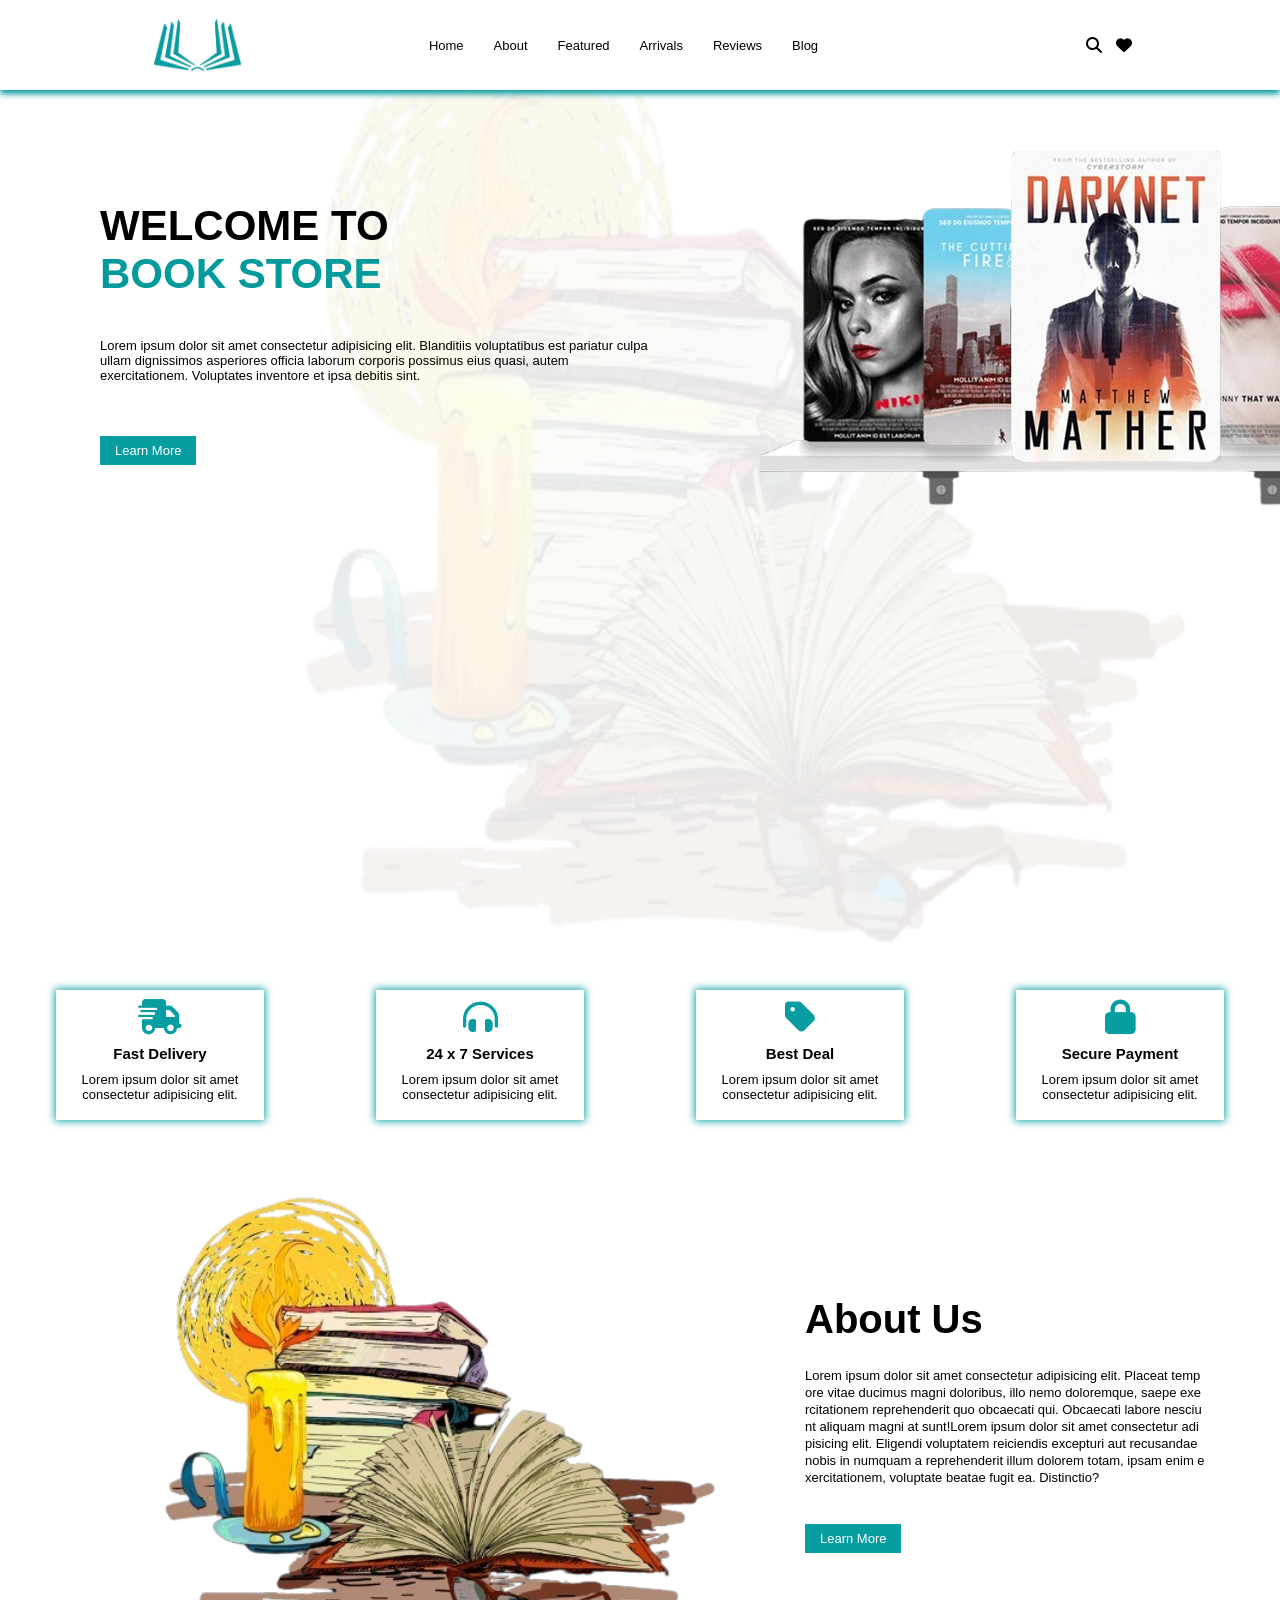
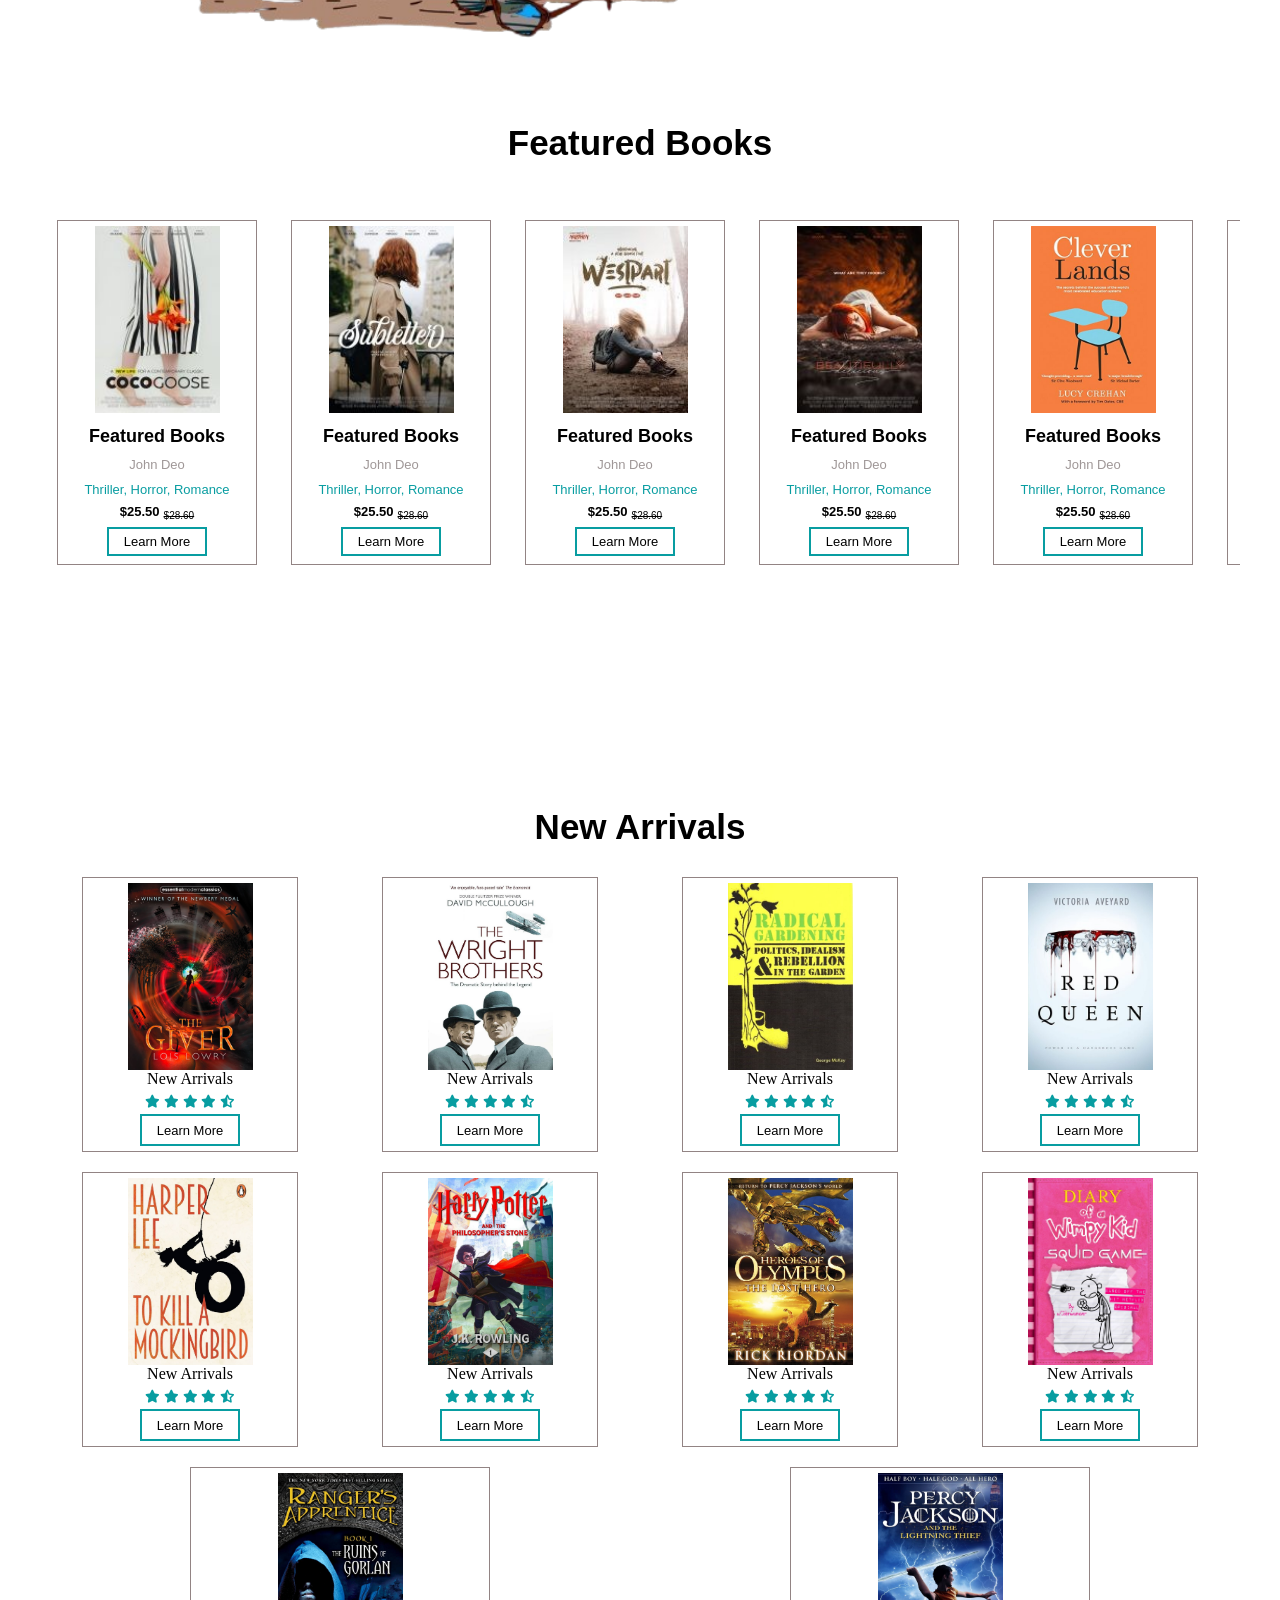
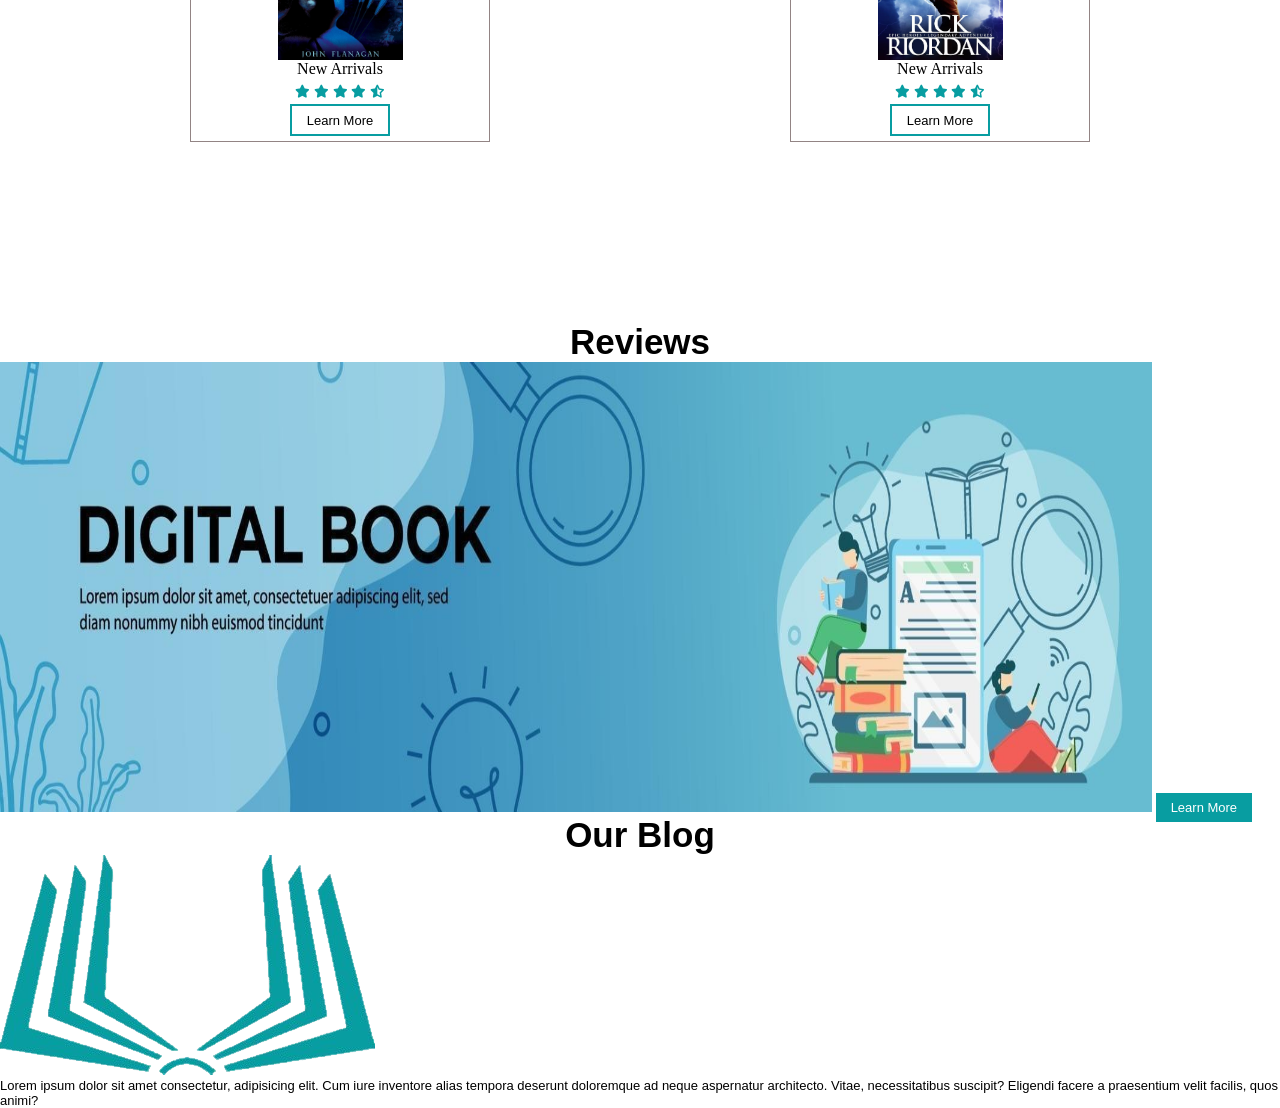
==== index.html @ 485d7e5f "Add files via upload the first uploading" ====
<!DOCTYPE html>
<html lang="en">
<head>
    <meta charset="UTF-8">
    <meta name="viewport" content="width=device-width, initial-scale=1.0">
    <title>Book Store</title>
    <link rel="stylesheet" href="style.css">
    <link rel="stylesheet" href="https://cdnjs.cloudflare.com/ajax/libs/font-awesome/6.7.2/css/all.min.css" integrity="sha512-Evv84Mr4kqVGRNSgIGL/F/aIDqQb7xQ2vcrdIwxfjThSH8CSR7PBEakCr51Ck+w+/U6swU2Im1vVX0SVk9ABhg==" crossorigin="anonymous" referrerpolicy="no-referrer" />
</head>
<body>
    <header>
        <nav >
            <img src="logo-removebg-preview.png" class="logo" >
            <ul>
                <li><a href="#">Home</a></li>
                <li><a href="#about">About</a></li>
                <li><a href="#featured">Featured</a></li>
                <li><a href="#arrivals">Arrivals</a></li>
                <li><a href="#reviews">Reviews</a></li>
                <li><a href="#blog">Blog</a></li>
            </ul>
            <i class="fa-solid fa-magnifying-glass" style="color: #000000; font-size: medium;"></i>
            <i class="fa-solid fa-heart" style="color: #000000; font-size: medium;" ></i>
        </nav>
    </header> <br><br><br><br>
    <div class="container">
    <img src="bg-removed.png" alt="background" class="bg">
   
    <div class="above">
       <div class="text">
        <h1 style="font-size: 42px;">WELCOME TO <br><span style="color: #029a9b; font-size: 42px;">BOOK STORE</span></h1>
       <p>Lorem ipsum dolor sit amet consectetur adipisicing elit. Blanditiis voluptatibus est pariatur culpa ullam dignissimos asperiores officia laborum corporis possimus eius quasi, autem exercitationem. Voluptates inventore et ipsa debitis sint.</p>
       <a href="#" class="learn" style="margin-top: 50px;">Learn More</a></div>
        <div class="image"><img src="table-removebg-preview.png" alt=""></div>
     
   </div> </div>
   <div class="advantages">
        <div id="section">
            <i class="fa-solid fa-truck-fast" style="color: #089da1;"></i>
            <h2 style="font-size: 15px;">Fast Delivery</h2>
            <p>Lorem ipsum dolor sit amet consectetur adipisicing elit.</p>
            
        </div>
        <div id="section">
            <i class="fa-solid fa-headphones-simple" style="color: #089da1;"></i>
            <h2 style="font-size: 15px;">24 x 7 Services</h2>
            <p>Lorem ipsum dolor sit amet consectetur adipisicing elit.</p>
            
        </div>
        <div id="section">
            <i class="fa-solid fa-tag" style="color: #089da1;"></i>
            <h2 style="font-size: 15px;">Best Deal</h2>
            <p>Lorem ipsum dolor sit amet consectetur adipisicing elit.</p>
            
        </div>
        <div id="section">
            <i class="fa-solid fa-lock" style="color: #089da1;"></i>
            <h2 style="font-size: 15px;">Secure Payment</h2>
            <p>Lorem ipsum dolor sit amet consectetur adipisicing elit.</p>
            
        </div>
    </div>
    <div class="flex-container" id="about">
     <div class="child"><img src="bg-removed.png" style="width:800px; height: 450px; margin-left: -70px;"></div>
     <div class="child about">
        <h1 style="font-size: 40px;">About Us</h1>
        <p>Lorem ipsum dolor sit amet consectetur adipisicing elit. Placeat tempore vitae ducimus magni doloribus, illo nemo doloremque, saepe exercitationem reprehenderit quo obcaecati qui. Obcaecati labore nesciunt aliquam magni at sunt!Lorem ipsum dolor sit amet consectetur adipisicing elit. Eligendi voluptatem reiciendis excepturi aut recusandae nobis in numquam a reprehenderit illum dolorem totam, ipsam enim exercitationem, voluptate beatae fugit ea. Distinctio?</p>
        <a href="#" class="learn">Learn More</a>
     </div>
    </div>
    
    <h2 class="h2" id="featured">Featured Books</h2>

    <div class="featured-parent">
      <div class="featured-child">
        <img src="book_1.jpeg" alt="book1">
        <h1>Featured Books</h1>
        <p class="john">John Deo</p>
        <p style="color: #089da1;">Thriller, Horror, Romance</p>
        <div class="dollars"><strong class="dollar1">$25.50</strong>
            <p class="dollar2">$28.60</p></div>
        <a href="#">Learn More</a>
      </div>
      <div class="featured-child">
        <img src="book_2.jpeg" alt="book2" >
        <h1>Featured Books</h1>
        <p class="john">John Deo</p>
        <p style="color: #089da1;">Thriller, Horror, Romance</p>
        <div class="dollars"><strong class="dollar1">$25.50</strong>
            <p class="dollar2">$28.60</p></div>
        <a href="#">Learn More</a>
      </div>
      <div class="featured-child">
        <img src="book_3.jpeg" alt="book3">
        <h1>Featured Books</h1>
        <p class="john">John Deo</p>
        <p style="color: #089da1;">Thriller, Horror, Romance</p>
        <div class="dollars"><strong class="dollar1">$25.50</strong>
            <p class="dollar2">$28.60</p></div>
        <a href="#">Learn More</a>
      </div>
      <div class="featured-child">
        <img src="book_4.jpeg" alt="book4">
        <h1>Featured Books</h1>
        <p class="john">John Deo</p>
        <p style="color: #089da1;">Thriller, Horror, Romance</p>
        <div class="dollars"><strong class="dollar1">$25.50</strong>
            <p class="dollar2">$28.60</p></div>
        <a href="#">Learn More</a>
      </div>
      <div class="featured-child">
        <img src="book_5.jpeg" alt="book5">
        <h1>Featured Books</h1>
        <p class="john">John Deo</p>
        <p style="color: #089da1;">Thriller, Horror, Romance</p>
        <div class="dollars"><strong class="dollar1">$25.50</strong>
            <p class="dollar2">$28.60</p></div>
        <a href="#">Learn More</a>
      </div>
      <div class="featured-child">
        <img src="book_6.jpeg" alt="book6">
        <h1>Featured Books</h1>
        <p class="john">John Deo</p>
        <p style="color: #089da1;">Thriller, Horror, Romance</p>
        <div class="dollars"><strong class="dollar1">$25.50</strong>
            <p class="dollar2">$28.60</p></div>
        <a href="#">Learn More</a>
      </div>
      <div class="featured-child">
        <img src="book_7-removebg-preview.png" alt="book7">
        <h1>Featured Books</h1>
        <p class="john">John Deo</p>
        <p style="color: #089da1;">Thriller, Horror, Romance</p>
        <div class="dollars"><strong class="dollar1">$25.50</strong>
            <p class="dollar2">$28.60</p></div>
        <a href="#">Learn More</a>
      </div>
      <div class="featured-child">
        <img src="book_8-removebg-preview.png" alt="book8">
        <h1>Featured Books</h1>
        <p class="john">John Deo</p>
        <p style="color: #089da1;">Thriller, Horror, Romance</p>
        <div class="dollars"><strong class="dollar1">$25.50</strong>
            <p class="dollar2">$28.60</p></div>
        <a href="#">Learn More</a>
      </div>
      <div class="featured-child">
        <img src="book_9.jpeg" alt="book9">
        <h1>Featured Books</h1>
        <p class="john">John Deo</p>
        <p style="color: #089da1;">Thriller, Horror, Romance</p>
        <div class="dollars"><strong class="dollar1">$25.50</strong>
            <p class="dollar2">$28.60</p></div>
        <a href="#">Learn More</a>
      </div>
      <div class="featured-child">
        <img src="book_10-removebg-preview.png" alt="book10">
        <h1>Featured Books</h1>
        <p class="john">John Deo</p>
        <p style="color: #089da1;">Thriller, Horror, Romance</p>
        <div class="dollars"><strong class="dollar1">$25.50</strong>
            <p class="dollar2">$28.60</p></div>
        <a href="#">Learn More</a>
      </div>
      <div class="featured-child">
        <img src="book_11.jpeg" alt="book11">
        <h1>Featured Books</h1>
        <p class="john">John Deo</p>
        <p style="color: #089da1;">Thriller, Horror, Romance</p>
        <div class="dollars"><strong class="dollar1">$25.50</strong>
            <p class="dollar2">$28.60</p></div>
        <a href="#">Learn More</a>
      </div>
      <div class="featured-child">
        <img src="book_12-removebg-preview.png" alt="book12">
        <h1>Featured Books</h1>
        <p class="john">John Deo</p>
        <p style="color: #089da1;">Thriller, Horror, Romance</p>
        <div class="dollars"><strong class="dollar1">$25.50</strong>
            <p class="dollar2">$28.60</p></div>
        <a href="#">Learn More</a>
      </div>
      <div class="featured-child">
        <img src="book_13-removebg-preview.png" alt="book13">
        <h1>Featured Books</h1>
        <p class="john">John Deo</p>
        <p style="color: #089da1;">Thriller, Horror, Romance</p>
        <div class="dollars"><strong class="dollar1">$25.50</strong>
            <p class="dollar2">$28.60</p></div>
        <a href="#">Learn More</a>
      </div>
      <div class="featured-child">
        <img src="book_14-removebg-preview.png" alt="book14">
        <h1>Featured Books</h1>
        <p class="john">John Deo</p>
        <p style="color: #089da1;">Thriller, Horror, Romance</p>
        <div class="dollars"><strong class="dollar1">$25.50</strong>
            <p class="dollar2">$28.60</p></div>
        <a href="#">Learn More</a>
      </div>
      <div class="featured-child">
        <img src="book_15-removed.jpeg" alt="book15">
        <h1>Featured Books</h1>
        <p class="john">John Deo</p>
        <p style="color: #089da1;">Thriller, Horror, Romance</p>
        <div class="dollars"><strong class="dollar1">$25.50</strong>
        <p class="dollar2">$28.60</p></div>
        <a href="#">Learn More</a>
      </div>

    </div>
    <h2 class="h2"  id="arrivals" style="margin-top: 225px;">New Arrivals</h2>
    <div class="arrivals-parent">
      <div class="arrivals-child">
        <div class="img-container"><img src="arrival_1.jpeg" ></div>
        <p class="arrival-p"> New Arrivals</p>
        <i class="fa-solid fa-star" style="color: #089da1;"></i>
        <i class="fa-solid fa-star" style="color: #089da1;"></i>
        <i class="fa-solid fa-star" style="color: #089da1;"></i>
        <i class="fa-solid fa-star" style="color: #089da1;"></i>
        <i class="fa-solid fa-star-half-stroke" style="color: #089da1;"></i>
        <br>
        <a href="#" class="learn2" >Learn More</a>
      </div>
      <div class="arrivals-child">
        <div class="img-container"><img src="arrival_2.jpeg"></div>
        <p class="arrival-p"> New Arrivals</p>
        <i class="fa-solid fa-star" style="color: #089da1;"></i>
        <i class="fa-solid fa-star" style="color: #089da1;"></i>
        <i class="fa-solid fa-star" style="color: #089da1;"></i>
        <i class="fa-solid fa-star" style="color: #089da1;"></i>
        <i class="fa-solid fa-star-half-stroke" style="color: #089da1;"></i>
        <br>
        <a href="#" class="learn2" >Learn More</a>
      </div>
      <div class="arrivals-child">
        <div class="img-container"><img src="arrival_3.jpeg"></div>
        <p class="arrival-p"> New Arrivals</p>
        <i class="fa-solid fa-star" style="color: #089da1;"></i>
        <i class="fa-solid fa-star" style="color: #089da1;"></i>
        <i class="fa-solid fa-star" style="color: #089da1;"></i>
        <i class="fa-solid fa-star" style="color: #089da1;"></i>
        <i class="fa-solid fa-star-half-stroke" style="color: #089da1;"></i>
        <br>
        <a href="#" class="learn2" >Learn More</a>
      </div>
      <div class="arrivals-child">
        <div class="img-container"><img src="arrival_4.jpeg"></div>
        <p class="arrival-p"> New Arrivals</p>
        <i class="fa-solid fa-star" style="color: #089da1;"></i>
        <i class="fa-solid fa-star" style="color: #089da1;"></i>
        <i class="fa-solid fa-star" style="color: #089da1;"></i>
        <i class="fa-solid fa-star" style="color: #089da1;"></i>
        <i class="fa-solid fa-star-half-stroke" style="color: #089da1;"></i>
        <br>
        <a href="#" class="learn2" >Learn More</a>
      </div>
      <div class="arrivals-child">
        <div class="img-container"><img src="arrival_5.jpeg"></div>
        <p class="arrival-p"> New Arrivals</p>
        <i class="fa-solid fa-star" style="color: #089da1;"></i>
        <i class="fa-solid fa-star" style="color: #089da1;"></i>
        <i class="fa-solid fa-star" style="color: #089da1;"></i>
        <i class="fa-solid fa-star" style="color: #089da1;"></i>
        <i class="fa-solid fa-star-half-stroke" style="color: #089da1;"></i>
        <br>
        <a href="#" class="learn2" >Learn More</a>
      </div>
      <div class="arrivals-child">
        <div class="img-container"><img src="arrival_6.jpeg"></div>
        <p class="arrival-p"> New Arrivals</p>
        <i class="fa-solid fa-star" style="color: #089da1;"></i>
        <i class="fa-solid fa-star" style="color: #089da1;"></i>
        <i class="fa-solid fa-star" style="color: #089da1;"></i>
        <i class="fa-solid fa-star" style="color: #089da1;"></i>
        <i class="fa-solid fa-star-half-stroke" style="color: #089da1;"></i>
        <br>
        <a href="#" class="learn2" >Learn More</a>
      </div>
      <div class="arrivals-child">
        <div class="img-container"><img src="arrival_7.jpeg"></div>
        <p class="arrival-p"> New Arrivals</p>
        <i class="fa-solid fa-star" style="color: #089da1;"></i>
        <i class="fa-solid fa-star" style="color: #089da1;"></i>
        <i class="fa-solid fa-star" style="color: #089da1;"></i>
        <i class="fa-solid fa-star" style="color: #089da1;"></i>
        <i class="fa-solid fa-star-half-stroke" style="color: #089da1;"></i>
        <br>
        <a href="#" class="learn2" >Learn More</a>
      </div>
      <div class="arrivals-child">
        <div class="img-container"><img src="arrival_8.jpeg"></div>
        <p class="arrival-p"> New Arrivals</p>
        <i class="fa-solid fa-star" style="color: #089da1;"></i>
        <i class="fa-solid fa-star" style="color: #089da1;"></i>
        <i class="fa-solid fa-star" style="color: #089da1;"></i>
        <i class="fa-solid fa-star" style="color: #089da1;"></i>
        <i class="fa-solid fa-star-half-stroke" style="color: #089da1;"></i>
        <br>
        <a href="#" class="learn2" >Learn More</a>
      </div>
      <div class="arrivals-child">
        <div class="img-container"><img src="arrival_9.jpeg"></div>
        <p class="arrival-p"> New Arrivals</p>
        <i class="fa-solid fa-star" style="color: #089da1;"></i>
        <i class="fa-solid fa-star" style="color: #089da1;"></i>
        <i class="fa-solid fa-star" style="color: #089da1;"></i>
        <i class="fa-solid fa-star" style="color: #089da1;"></i>
        <i class="fa-solid fa-star-half-stroke" style="color: #089da1;"></i>
        <br>
        <a href="#" class="learn2" >Learn More</a>
      </div>
      <div class="arrivals-child">
        <div class="img-container"><img src="arrival_10.jpeg"></div>
        <p class="arrival-p"> New Arrivals</p>
        <i class="fa-solid fa-star" style="color: #089da1;"></i>
        <i class="fa-solid fa-star" style="color: #089da1;"></i>
        <i class="fa-solid fa-star" style="color: #089da1;"></i>
        <i class="fa-solid fa-star" style="color: #089da1;"></i>
        <i class="fa-solid fa-star-half-stroke" style="color: #089da1;"></i>
        <br>
        <a href="#" class="learn2" >Learn More</a>
      </div>
    </div>
    
    <h2 class="h2" id="reviews">Reviews</h2>
    <img src="banner.jpeg" alt="" style="height: 50vh; width: 90vw;">
    <a href="#" class="learn">Learn More</a>
    <h2 class="h2" id="blog">Our Blog</h2>
</body>
<footer><img src="logo-removebg-preview.png" alt="">
<p>Lorem ipsum dolor sit amet consectetur, adipisicing elit. Cum iure inventore alias tempora deserunt doloremque ad neque aspernatur architecto. Vitae, necessitatibus suscipit? Eligendi facere a praesentium velit facilis, quos animi?</p>


</footer>
</html>
---- style.css ----
* {
    font-family: sans-serif;
    box-sizing: border-box;
    margin: 0;
    padding: 0;
    font-size: small;
}
body {
    background-blend-mode: lighten;
    background-color: white;
}
html {
    scroll-behavior: smooth;
}

::-webkit-scrollbar {
    width: 10px; /* for vertical scrollbar */
    height: 5px; /* for horizontal scrollbar */
  }
::-webkit-scrollbar-track { /* المسار */
    background: #f1f1f1; 
}
::-webkit-scrollbar-thumb { /* القطعة يلي منمسكها لنحرك */
    background-color: #089da1; 
    border-radius: 10px; 
}
header {
    height: 10%;
    box-shadow: 0px 4px 6px #089da1;
    background-color: white;
    width: 100%;
    top: 0;
    z-index: 1000;
    position: fixed;
    display: flex;
    align-items: center;
    padding: 15px 12%;
    justify-content: space-between;
}
.logo {
    width: 87px;
    cursor: pointer;
    display: block;
}
nav {
    flex-grow: 1;
    display: flex;
    align-items: center;
}
nav ul {
    list-style: none;
    width: 100%;
    text-align: right;
    padding-right: 60px;
    display: flex;
    justify-content: center;
    
}
nav ul li {
    display: inline-block;
    margin: 0px 15px;
    text-align: 8px;
}
nav ul li a {
    color: black;
    text-decoration: none;
}
nav ul li a:hover {
    color: #089da1;
}
nav i {
    display: flex;
    text-align: right;
    cursor: pointer;
    width: 30px;
    padding-left: 20px;
}
.learn {
    text-decoration: none;
    background-color: #089da1;
    color: white;
    padding: 7px 15px;
}
.container {
    position: relative;
    width: 100%;
    height: 100vh;
    display: flex;
   
}
.bg {
    max-width: 100%;
    height: auto;
    filter: brightness(90%) opacity(0.1);
    background-repeat: no-repeat;
    background-position: center;
    background-size: cover;
    margin-left: 50px;
    margin-top: -60px;
}
.above {
    position: absolute;
    display: flex;
    align-items: center;
    margin-top: 90px;
}
.text {
   flex: 1;
   margin-left: 100px;
   margin-right: 100px;
}
.text p {
    width: 560px;
    margin-bottom: 60px;
    margin-top: 40px;
}
.above image {
    flex: 1; 
    
}
.advantages {
    display: flex;
    justify-content: space-evenly;
    margin-top: 30px;
    margin-bottom: 30px;
}
.advantages #section {
    max-width: calc(65% /4);
    height: 130px;
    justify-content: center;
    align-items: center;
    padding: 10px;
    margin: auto;
    text-align: center;
    box-shadow: 0px 0px 8px 1px #089da1;
}
.advantages #section i,h3 {
    font-size: 35px;
    padding-bottom: 10px;
}
.advantages #section p {
    padding: 10px;
}
.flex-container {
    display: flex;
    margin: 50px;
    padding: 25px;
    align-items: center;
}
.about {
    max-width: 520px;
}
.about p {
    margin-top: 25px;
    margin-bottom: 45px;
    line-height: 17px;
    word-break: break-all;
}
.child {
   flex: 1;
}
.h2 {
    font-size: 35px;
    text-align: center;
}
.featured-parent {
    display: flex;
    justify-content: space-between;
    margin: 40px;
    overflow-x: scroll;
}
.featured-child {
    flex: 1;
    min-width: 200px;
    max-width: 300px;
    height: 345px;
    padding: 5px;
    margin: 17px;
    text-align: center;
    border: 1px solid #928484;
}
.featured-child:hover {
    box-shadow: 0px 0px 3px 0px #089da1;
}
.featured-child img{
    width: 125px;
    height: 187px;
}
.featured-child a{
    text-decoration: none;
    color: black;
    border: 2px solid #089da1;
    padding: 5px 15px;
}
.featured-child h1,a {
    padding-bottom: 10px;
}
.featured-child h1 {
    font-size: 18px;
    padding-top: 10px;
}
.dollars {
    display: flex;
    justify-content: center;
    align-items: center;
    padding: 5px;
}
.dollar1 {
    text-align: center;
    padding: 2px;
    padding-bottom: 10px;
}
.dollar2 {
    text-decoration: line-through;
    padding: 2px;
    font-size: 10px;
}
.john {
    color: rgb(159 151 151);
    padding-bottom: 10px;
}
.learn2 {
    margin-top: 50px;
    text-decoration: none; 
    border: 2px solid #089da1; 
    padding: 7px 15px; 
    color: black;
}
.arrivals-parent {
    display: flex;
    flex-wrap: wrap;
    justify-content: space-around;
    margin: 20px 40px 170px;
}
.arrivals-child {
    flex: 1;
    min-width: 200px;
    max-width: 300px;
    height: 275px;
    padding: 5px;
    margin: 10px 42px;
    text-align: center;
    border: 1px solid #928484;
    
}
.arrivals-child:hover {
    box-shadow: 0px 0px 3px 0px #089da1;
    cursor: pointer;
}
.arrival-p, .arrivals-child a {
    padding-bottom: 6px;
}
.arrivals-child i {
    padding-bottom: 15px;
}
.arrival-p {
    font-family:'Times New Roman', Times, serif;
    font-size: 16px;
}
.img-container {
    width: 125px;
    height: 187px;
    overflow: hidden;
    margin: auto;
    position: relative;
}
.img-container img {
    width: 100%;
    height: 100%;
    object-fit: cover;
    transition: transform 0.3s ease;
}
.img-container :hover {
    transform: scale(1.2);
}
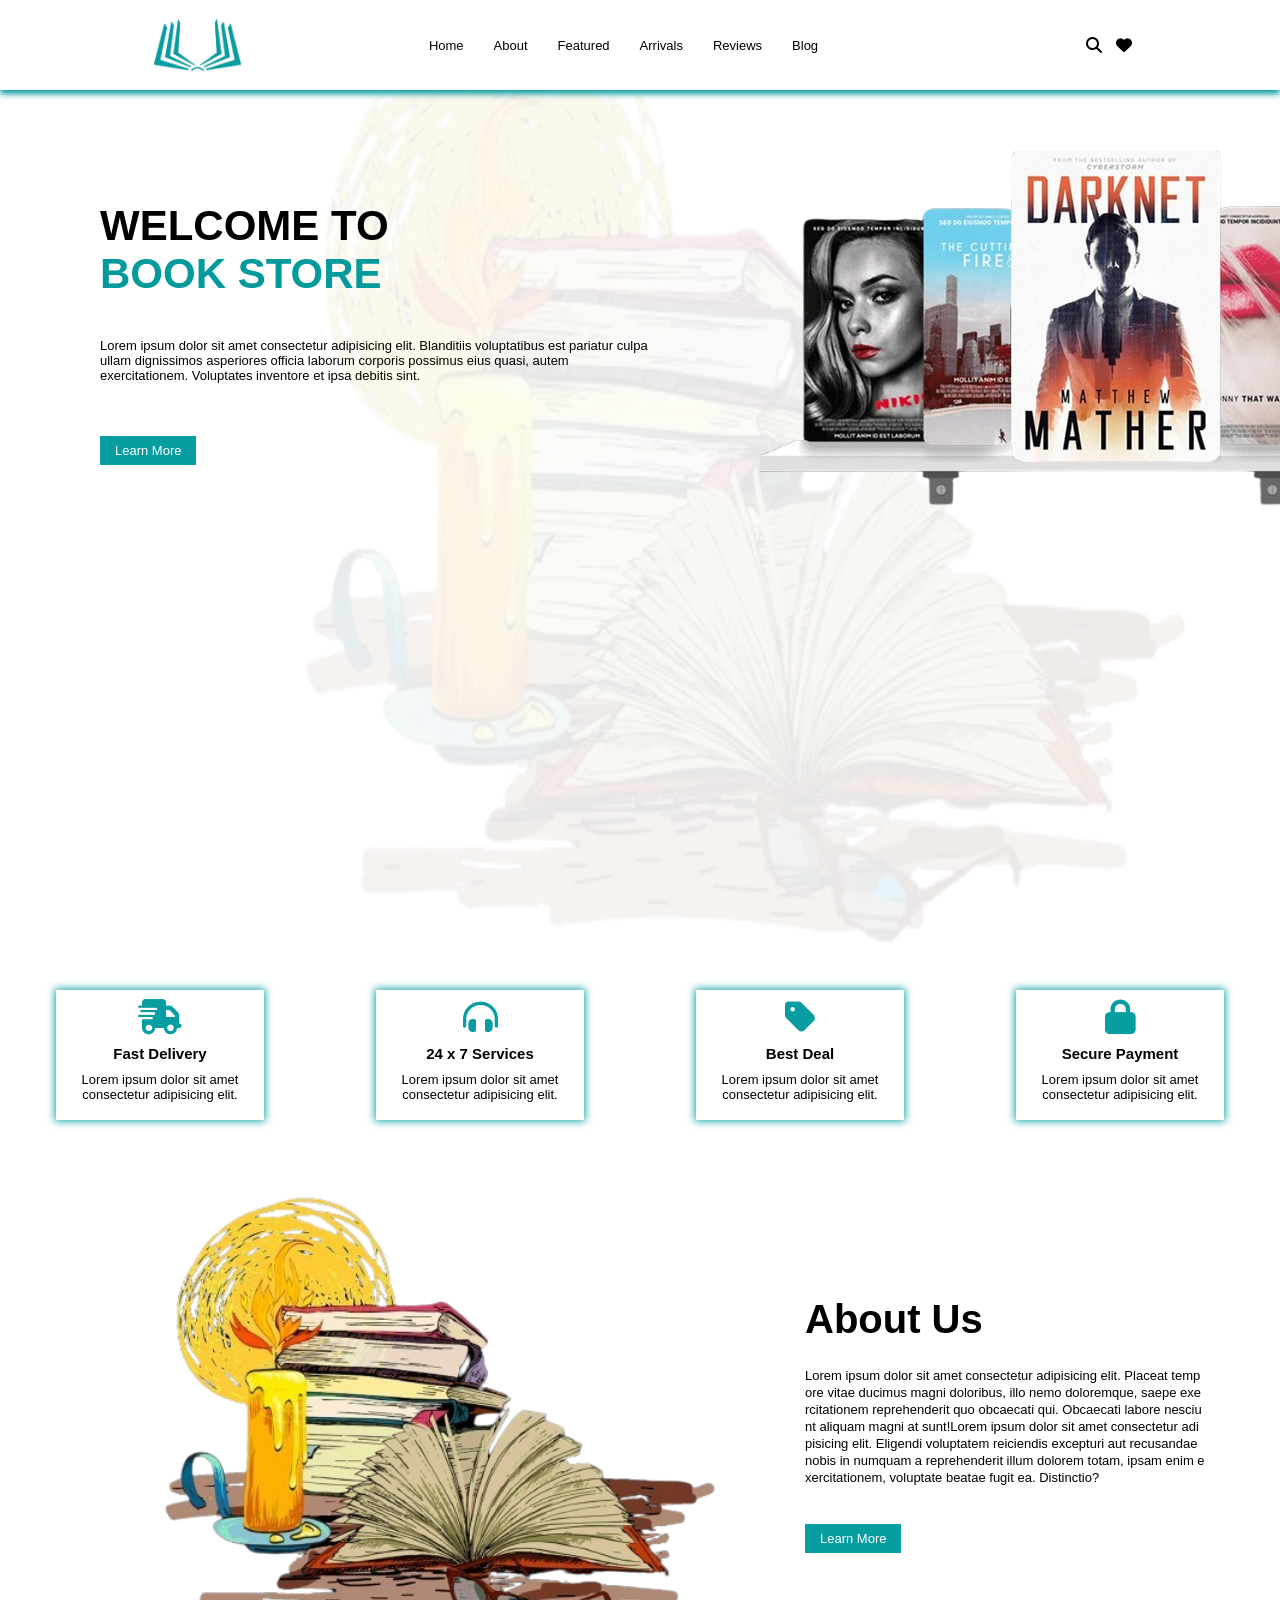
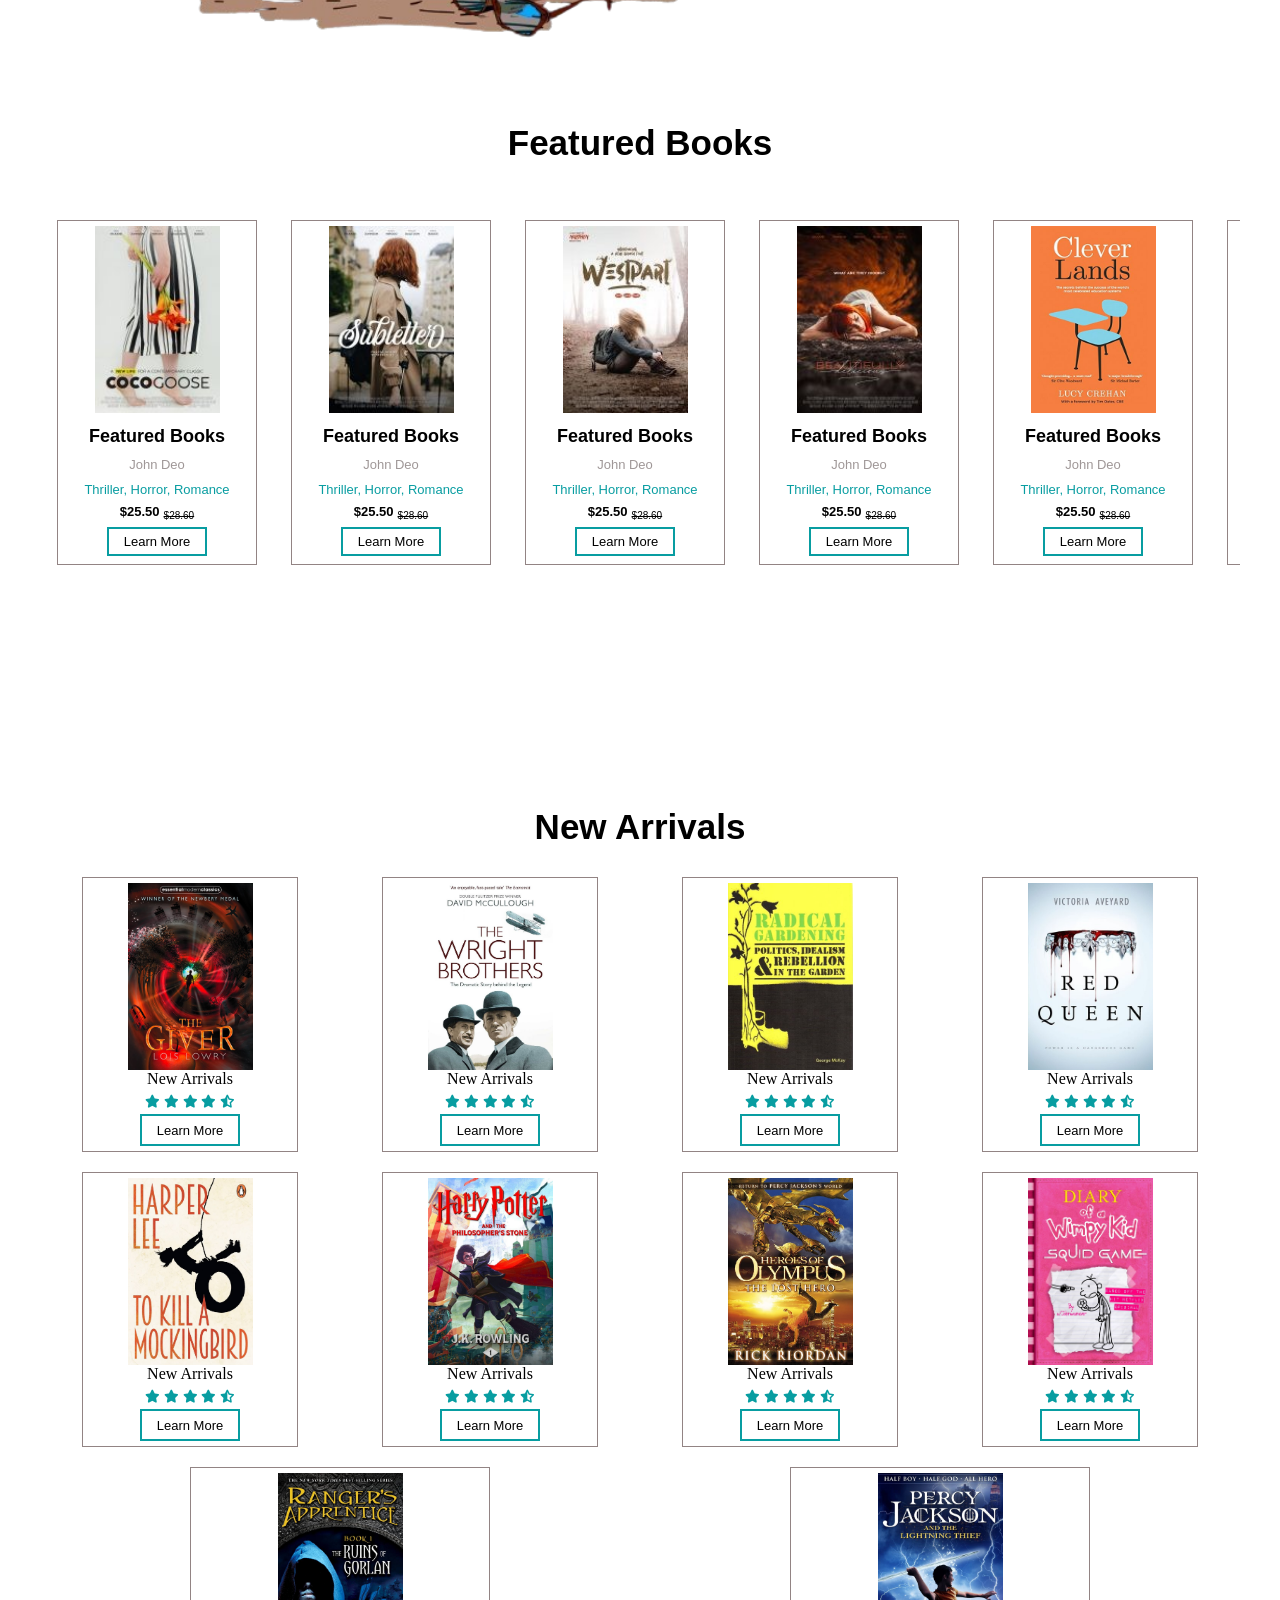
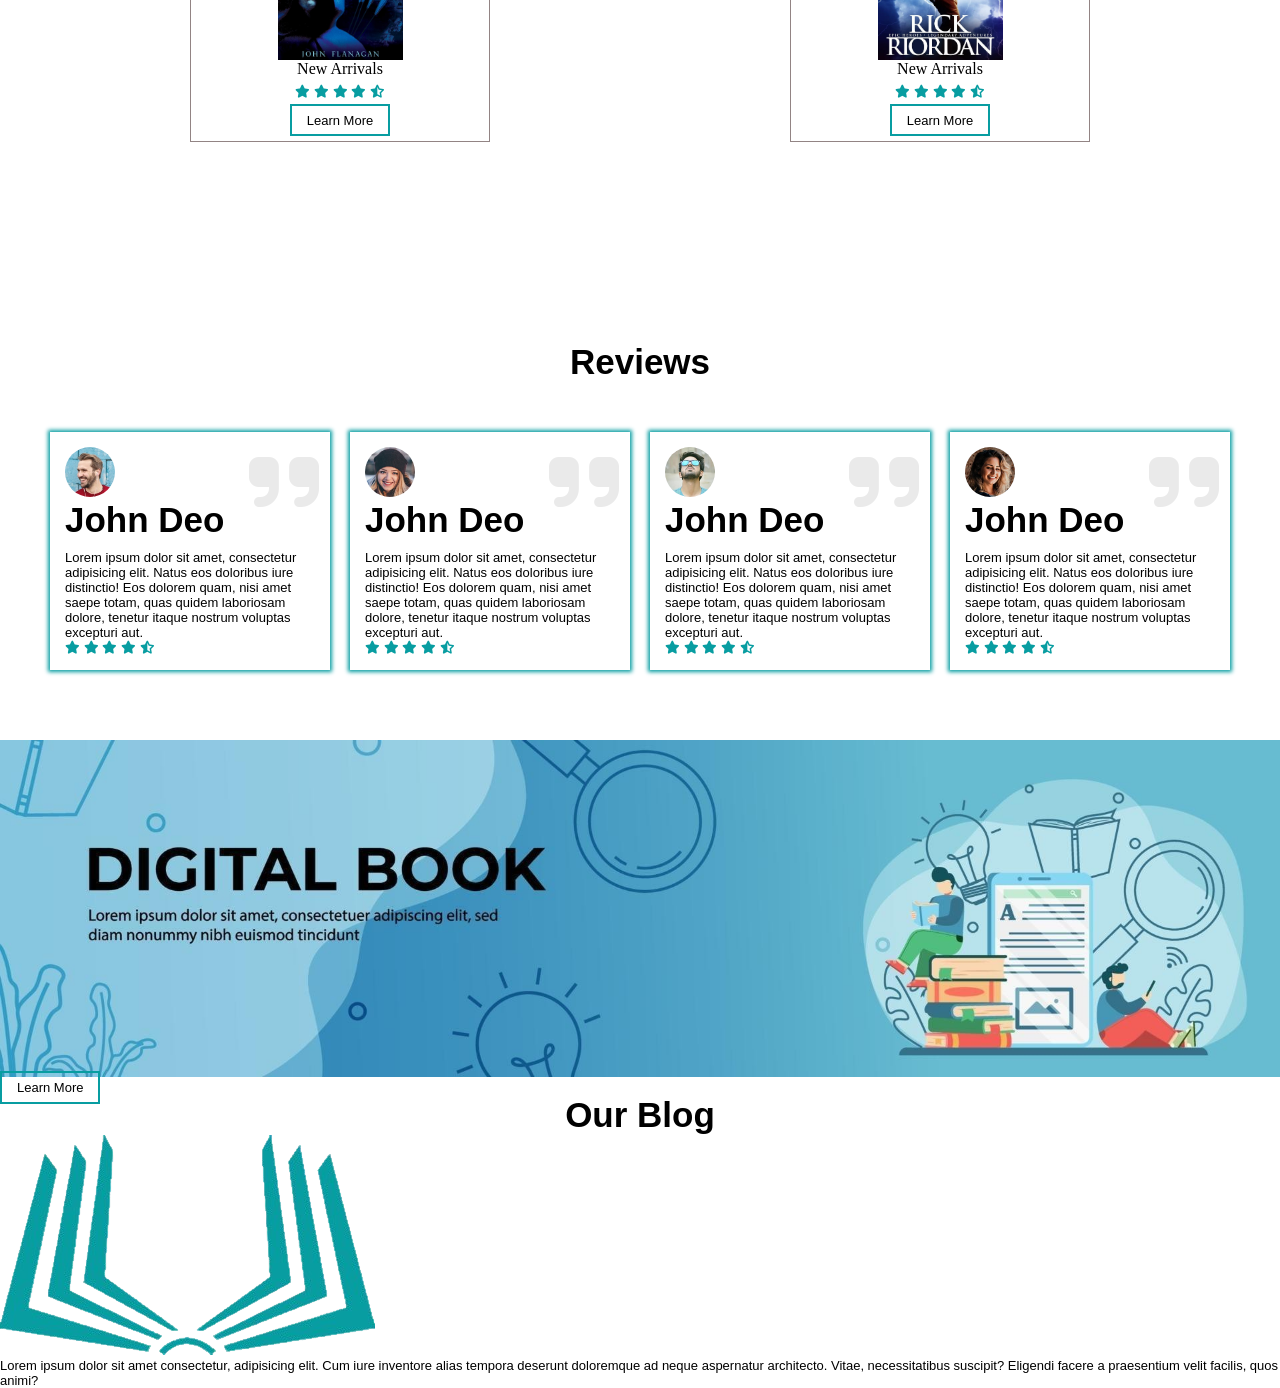
==== commit 411282eb: "add reviews and banner" ====
--- a/index.html
+++ b/index.html
@@ -323,9 +323,77 @@
       </div>
     </div>
     
-    <h2 class="h2" id="reviews">Reviews</h2>
-    <img src="banner.jpeg" alt="" style="height: 50vh; width: 90vw;">
-    <a href="#" class="learn">Learn More</a>
+    
+    <section id="reviews" class="reviews">
+      <h2 class="h2">Reviews</h2>
+      <div class="reviews-container">
+      
+          <div class="review-card">
+              <img src="review_1.jpeg" alt="User 1">
+              <h3>John Deo</h3>
+              <p>Lorem ipsum dolor sit amet, consectetur adipisicing elit. Natus eos doloribus iure distinctio! Eos dolorem quam, nisi amet saepe totam, quas quidem laboriosam dolore, tenetur itaque nostrum voluptas excepturi aut.</p>
+              <div><i class="fa-solid fa-star" style="color: #089da1;"></i>
+                  <i class="fa-solid fa-star" style="color: #089da1;"></i>
+                  <i class="fa-solid fa-star" style="color: #089da1;"></i>
+                  <i class="fa-solid fa-star" style="color: #089da1;"></i>
+                  <i class="fa-solid fa-star-half-stroke" style="color: #089da1;"></i> </div>
+              <i id="Q" class="fa-solid fa-quote-right" 
+              style="color: #eaeaea;"></i>
+
+          </div>
+       
+          <div class="review-card">
+              <img src="review_2.jpeg" alt="User 2">
+              <h3>John Deo</h3>
+              <p>Lorem ipsum dolor sit amet, consectetur adipisicing elit. Natus eos doloribus iure distinctio! Eos dolorem quam, nisi amet saepe totam, quas quidem laboriosam dolore, tenetur itaque nostrum voluptas excepturi aut.</p>
+              <div> <i class="fa-solid fa-star" style="color: #089da1;"></i>
+                <i class="fa-solid fa-star" style="color: #089da1;"></i>
+                <i class="fa-solid fa-star" style="color: #089da1;"></i>
+                <i class="fa-solid fa-star" style="color: #089da1;"></i>
+                <i class="fa-solid fa-star-half-stroke" style="color: #089da1;"></i> </div>
+              <i id="Q" class="fa-solid fa-quote-right" 
+              style="color: #eaeaea;"></i>
+
+          </div>
+          
+          <div class="review-card">
+              <img src="review_3.jpeg" alt="User 3">
+              <h3>John Deo</h3>
+              <p>Lorem ipsum dolor sit amet, consectetur adipisicing elit. Natus eos doloribus iure distinctio! Eos dolorem quam, nisi amet saepe totam, quas quidem laboriosam dolore, tenetur itaque nostrum voluptas excepturi aut.</p>
+              <div><i class="fa-solid fa-star" style="color: #089da1;"></i>
+                <i class="fa-solid fa-star" style="color: #089da1;"></i>
+                <i class="fa-solid fa-star" style="color: #089da1;"></i>
+                <i class="fa-solid fa-star" style="color: #089da1;"></i>
+                <i class="fa-solid fa-star-half-stroke" style="color: #089da1;"></i> </div>
+              <i id="Q" class="fa-solid fa-quote-right" 
+              style="color: #eaeaea;"></i>
+
+          </div>
+        
+          <div class="review-card">
+              <img src="review_4.jpeg" alt="User 4">
+              <h3>John Deo</h3>
+              <p>Lorem ipsum dolor sit amet, consectetur adipisicing elit. Natus eos doloribus iure distinctio! Eos dolorem quam, nisi amet saepe totam, quas quidem laboriosam dolore, tenetur itaque nostrum voluptas excepturi aut.</p>
+              <div><i class="fa-solid fa-star" style="color: #089da1;"></i>
+                <i class="fa-solid fa-star" style="color: #089da1;"></i>
+                <i class="fa-solid fa-star" style="color: #089da1;"></i>
+                <i class="fa-solid fa-star" style="color: #089da1;"></i>
+                <i class="fa-solid fa-star-half-stroke" style="color: #089da1;"></i> </div>
+              <i id="Q" class="fa-solid fa-quote-right" 
+              style="color: #eaeaea;"></i>
+
+          </div>
+      </div>
+  </section>
+  
+
+  <section class="digital-book">
+      <div class="image-container">
+          <img src="banner.jpeg" alt="Digital Book Illustration">
+          <a class="learn2">Learn More</a>
+      </div>
+  </section>
+  
     <h2 class="h2" id="blog">Our Blog</h2>
 </body>
 <footer><img src="logo-removebg-preview.png" alt="">
--- a/style.css
+++ b/style.css
@@ -273,5 +273,61 @@
 .img-container :hover {
     transform: scale(1.2);
 }
+.reviews {
+    padding: 20px; 
+}
+.reviews-container {
+    display: flex;
+    justify-content: center;
+    gap: 20px;
+    flex-wrap: wrap;
+    margin-top: 50px;
+}
+.review-card {
+    background: white;
+    padding: 15px;
+    box-shadow: 0 0 4px 2px #089da1; 
+    max-width: 280px;
+    text-align: left;
+}
+.review-card {
+    position: relative;
+}
+.review-card #Q {
+   color: #eaeaea;
+   font-size: 80px;
+   position: absolute;
+   top: 10px;
+   right: 10px;
+}
+.review-card img {
+    width: 50px;
+    height: 50px;
+ border-radius: 50%;
+}
+
+.digital-book img {
+    max-width: 100%;
+    margin-top: 50px;
+}
+/*.button {
+    background-color: #007bff;
+    color: white;
+    padding: 10px 20px;
+    border: none;
+    cursor: pointer;
+}*/
+.learn-more {
+    position: absolute;
+    bottom: 20px;  
+    left: 7%;
+    padding: 10px 20px;
+    font-size: 10px;
+    background-color: #2da4bb;
+    color: white;
+    border: none;
+    border-radius: 5px;
+    cursor: pointer;
+}
 
 
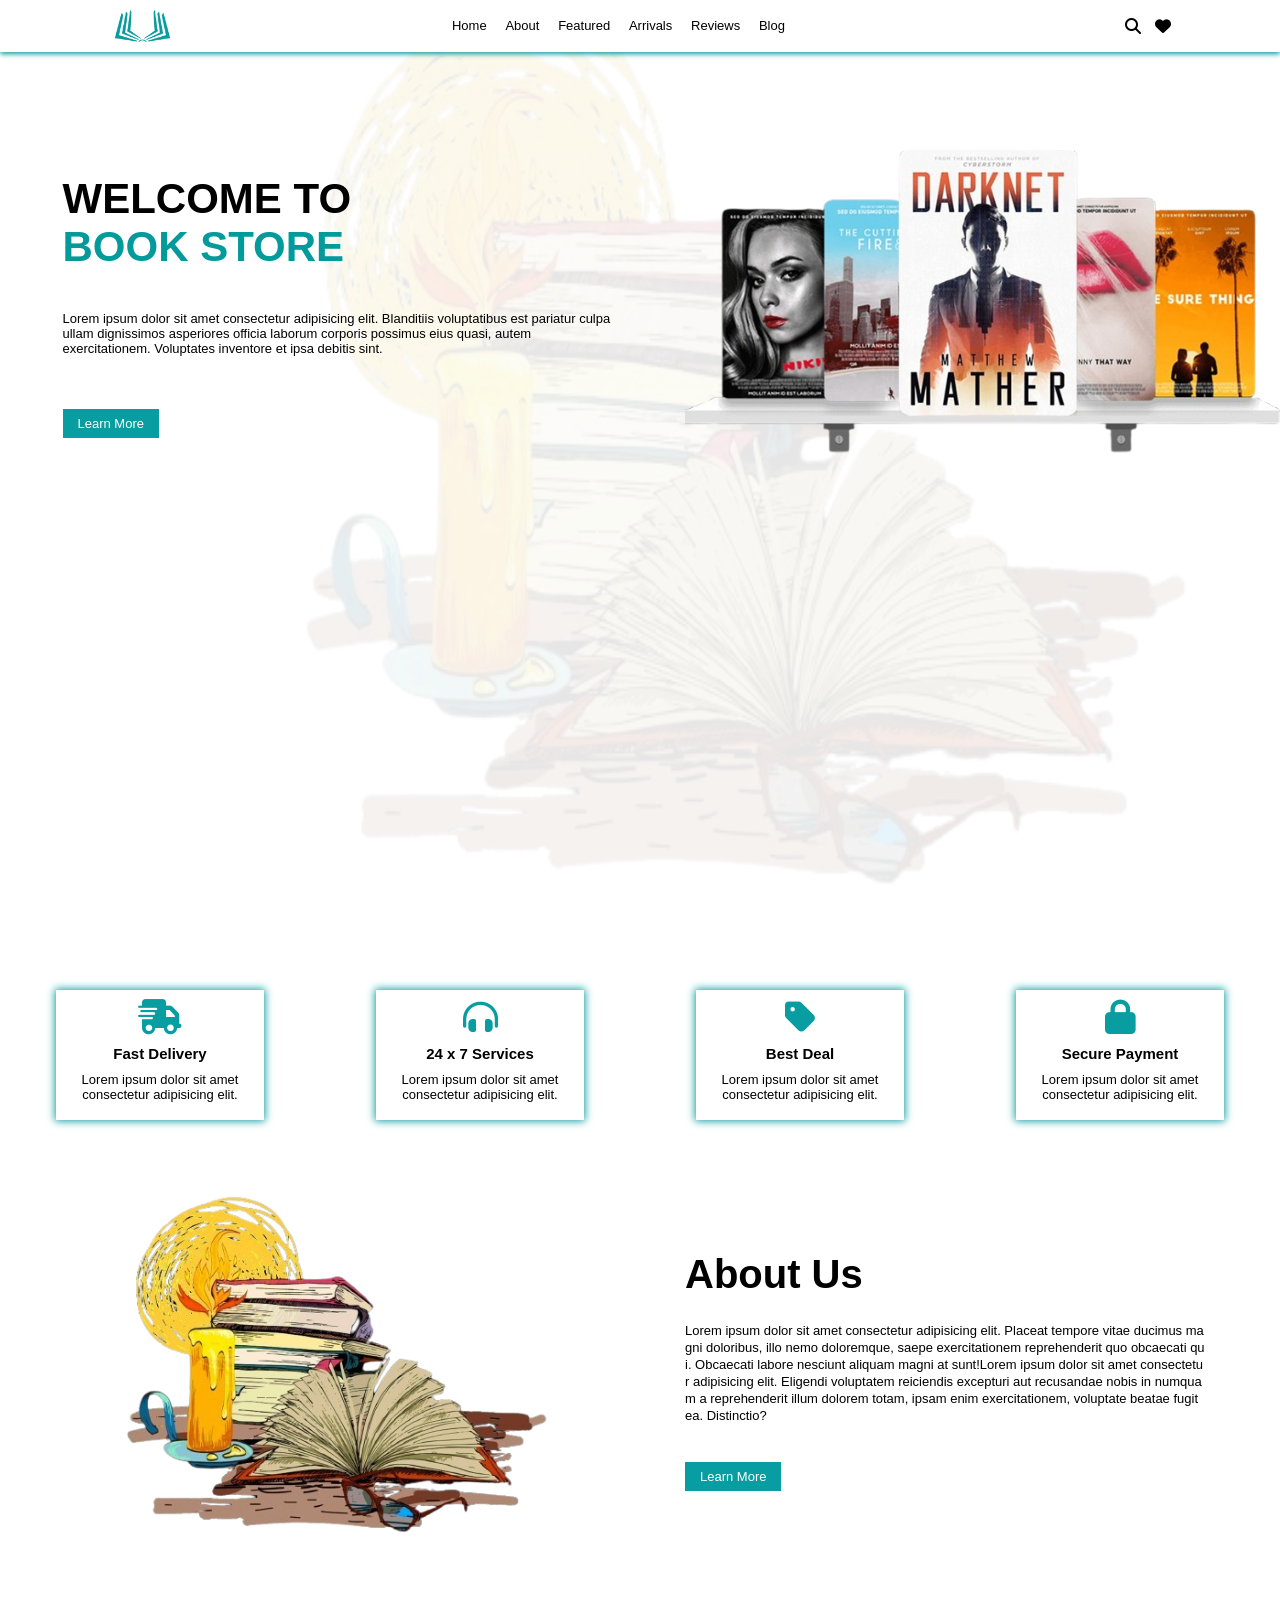
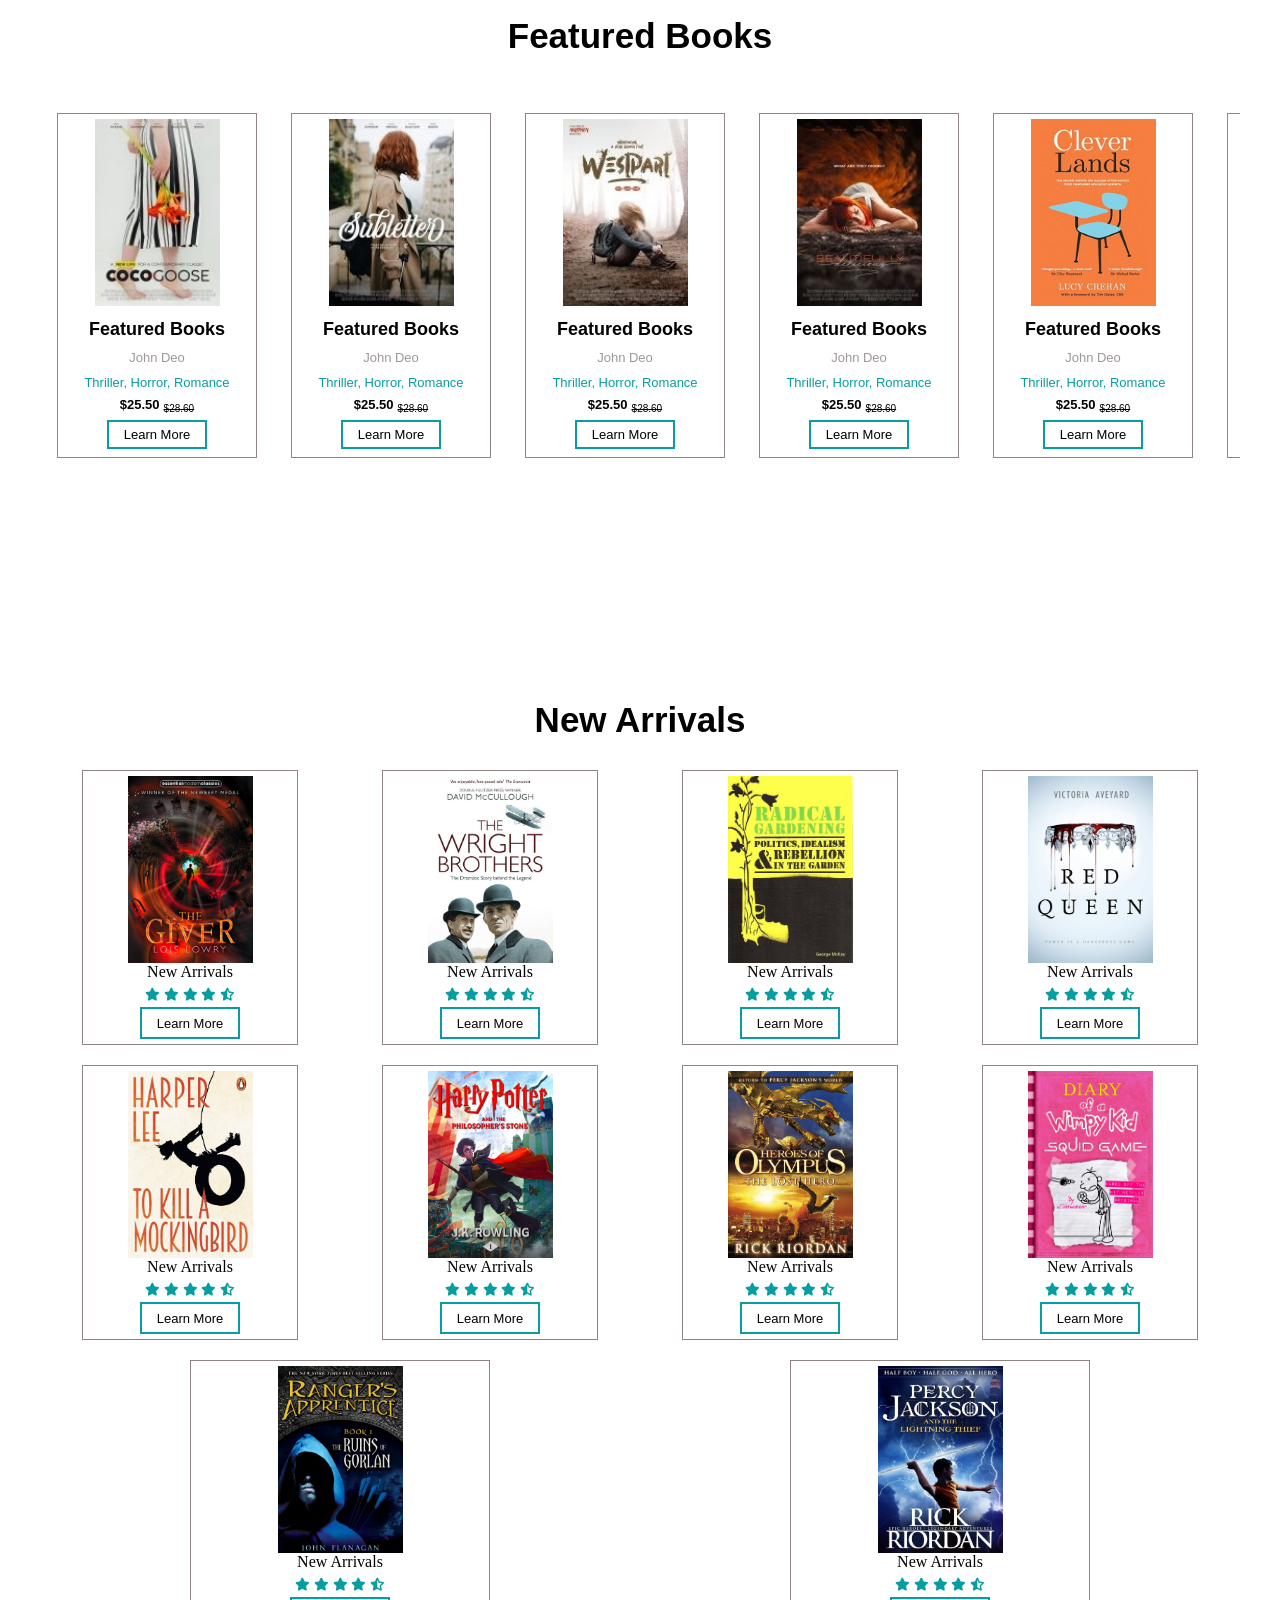
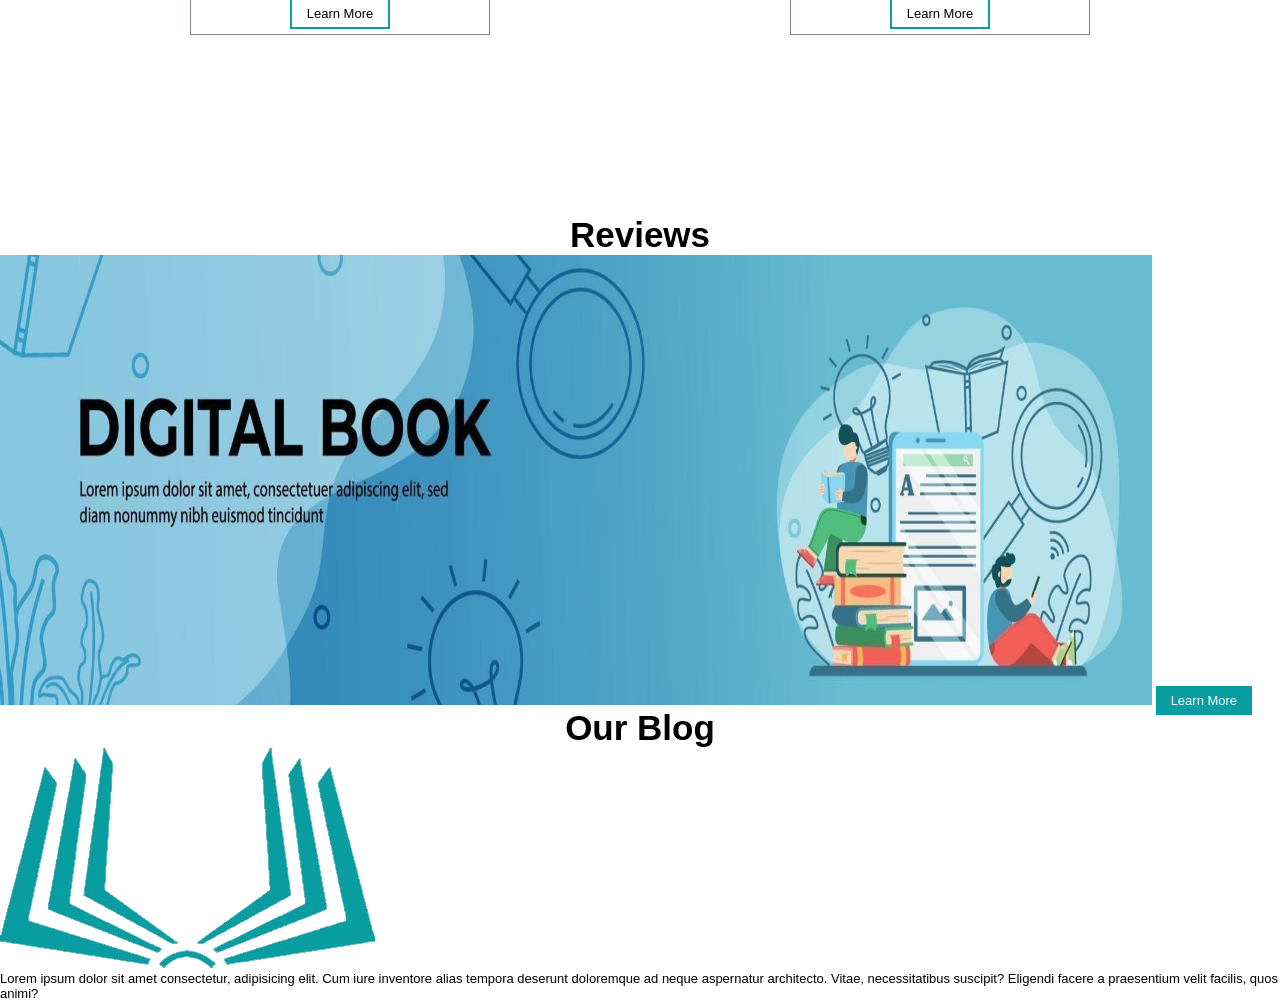
==== commit 092aabfb: "changing some details" ====
--- a/index.html
+++ b/index.html
@@ -1,404 +1,336 @@
-<!DOCTYPE html>
-<html lang="en">
-<head>
-    <meta charset="UTF-8">
-    <meta name="viewport" content="width=device-width, initial-scale=1.0">
-    <title>Book Store</title>
-    <link rel="stylesheet" href="style.css">
-    <link rel="stylesheet" href="https://cdnjs.cloudflare.com/ajax/libs/font-awesome/6.7.2/css/all.min.css" integrity="sha512-Evv84Mr4kqVGRNSgIGL/F/aIDqQb7xQ2vcrdIwxfjThSH8CSR7PBEakCr51Ck+w+/U6swU2Im1vVX0SVk9ABhg==" crossorigin="anonymous" referrerpolicy="no-referrer" />
-</head>
-<body>
-    <header>
-        <nav >
-            <img src="logo-removebg-preview.png" class="logo" >
-            <ul>
-                <li><a href="#">Home</a></li>
-                <li><a href="#about">About</a></li>
-                <li><a href="#featured">Featured</a></li>
-                <li><a href="#arrivals">Arrivals</a></li>
-                <li><a href="#reviews">Reviews</a></li>
-                <li><a href="#blog">Blog</a></li>
-            </ul>
-            <i class="fa-solid fa-magnifying-glass" style="color: #000000; font-size: medium;"></i>
-            <i class="fa-solid fa-heart" style="color: #000000; font-size: medium;" ></i>
-        </nav>
-    </header> <br><br><br><br>
-    <div class="container">
-    <img src="bg-removed.png" alt="background" class="bg">
-   
-    <div class="above">
-       <div class="text">
-        <h1 style="font-size: 42px;">WELCOME TO <br><span style="color: #029a9b; font-size: 42px;">BOOK STORE</span></h1>
-       <p>Lorem ipsum dolor sit amet consectetur adipisicing elit. Blanditiis voluptatibus est pariatur culpa ullam dignissimos asperiores officia laborum corporis possimus eius quasi, autem exercitationem. Voluptates inventore et ipsa debitis sint.</p>
-       <a href="#" class="learn" style="margin-top: 50px;">Learn More</a></div>
-        <div class="image"><img src="table-removebg-preview.png" alt=""></div>
-     
-   </div> </div>
-   <div class="advantages">
-        <div id="section">
-            <i class="fa-solid fa-truck-fast" style="color: #089da1;"></i>
-            <h2 style="font-size: 15px;">Fast Delivery</h2>
-            <p>Lorem ipsum dolor sit amet consectetur adipisicing elit.</p>
-            
-        </div>
-        <div id="section">
-            <i class="fa-solid fa-headphones-simple" style="color: #089da1;"></i>
-            <h2 style="font-size: 15px;">24 x 7 Services</h2>
-            <p>Lorem ipsum dolor sit amet consectetur adipisicing elit.</p>
-            
-        </div>
-        <div id="section">
-            <i class="fa-solid fa-tag" style="color: #089da1;"></i>
-            <h2 style="font-size: 15px;">Best Deal</h2>
-            <p>Lorem ipsum dolor sit amet consectetur adipisicing elit.</p>
-            
-        </div>
-        <div id="section">
-            <i class="fa-solid fa-lock" style="color: #089da1;"></i>
-            <h2 style="font-size: 15px;">Secure Payment</h2>
-            <p>Lorem ipsum dolor sit amet consectetur adipisicing elit.</p>
-            
-        </div>
-    </div>
-    <div class="flex-container" id="about">
-     <div class="child"><img src="bg-removed.png" style="width:800px; height: 450px; margin-left: -70px;"></div>
-     <div class="child about">
-        <h1 style="font-size: 40px;">About Us</h1>
-        <p>Lorem ipsum dolor sit amet consectetur adipisicing elit. Placeat tempore vitae ducimus magni doloribus, illo nemo doloremque, saepe exercitationem reprehenderit quo obcaecati qui. Obcaecati labore nesciunt aliquam magni at sunt!Lorem ipsum dolor sit amet consectetur adipisicing elit. Eligendi voluptatem reiciendis excepturi aut recusandae nobis in numquam a reprehenderit illum dolorem totam, ipsam enim exercitationem, voluptate beatae fugit ea. Distinctio?</p>
-        <a href="#" class="learn">Learn More</a>
-     </div>
-    </div>
-    
-    <h2 class="h2" id="featured">Featured Books</h2>
-
-    <div class="featured-parent">
-      <div class="featured-child">
-        <img src="book_1.jpeg" alt="book1">
-        <h1>Featured Books</h1>
-        <p class="john">John Deo</p>
-        <p style="color: #089da1;">Thriller, Horror, Romance</p>
-        <div class="dollars"><strong class="dollar1">$25.50</strong>
-            <p class="dollar2">$28.60</p></div>
-        <a href="#">Learn More</a>
-      </div>
-      <div class="featured-child">
-        <img src="book_2.jpeg" alt="book2" >
-        <h1>Featured Books</h1>
-        <p class="john">John Deo</p>
-        <p style="color: #089da1;">Thriller, Horror, Romance</p>
-        <div class="dollars"><strong class="dollar1">$25.50</strong>
-            <p class="dollar2">$28.60</p></div>
-        <a href="#">Learn More</a>
-      </div>
-      <div class="featured-child">
-        <img src="book_3.jpeg" alt="book3">
-        <h1>Featured Books</h1>
-        <p class="john">John Deo</p>
-        <p style="color: #089da1;">Thriller, Horror, Romance</p>
-        <div class="dollars"><strong class="dollar1">$25.50</strong>
-            <p class="dollar2">$28.60</p></div>
-        <a href="#">Learn More</a>
-      </div>
-      <div class="featured-child">
-        <img src="book_4.jpeg" alt="book4">
-        <h1>Featured Books</h1>
-        <p class="john">John Deo</p>
-        <p style="color: #089da1;">Thriller, Horror, Romance</p>
-        <div class="dollars"><strong class="dollar1">$25.50</strong>
-            <p class="dollar2">$28.60</p></div>
-        <a href="#">Learn More</a>
-      </div>
-      <div class="featured-child">
-        <img src="book_5.jpeg" alt="book5">
-        <h1>Featured Books</h1>
-        <p class="john">John Deo</p>
-        <p style="color: #089da1;">Thriller, Horror, Romance</p>
-        <div class="dollars"><strong class="dollar1">$25.50</strong>
-            <p class="dollar2">$28.60</p></div>
-        <a href="#">Learn More</a>
-      </div>
-      <div class="featured-child">
-        <img src="book_6.jpeg" alt="book6">
-        <h1>Featured Books</h1>
-        <p class="john">John Deo</p>
-        <p style="color: #089da1;">Thriller, Horror, Romance</p>
-        <div class="dollars"><strong class="dollar1">$25.50</strong>
-            <p class="dollar2">$28.60</p></div>
-        <a href="#">Learn More</a>
-      </div>
-      <div class="featured-child">
-        <img src="book_7-removebg-preview.png" alt="book7">
-        <h1>Featured Books</h1>
-        <p class="john">John Deo</p>
-        <p style="color: #089da1;">Thriller, Horror, Romance</p>
-        <div class="dollars"><strong class="dollar1">$25.50</strong>
-            <p class="dollar2">$28.60</p></div>
-        <a href="#">Learn More</a>
-      </div>
-      <div class="featured-child">
-        <img src="book_8-removebg-preview.png" alt="book8">
-        <h1>Featured Books</h1>
-        <p class="john">John Deo</p>
-        <p style="color: #089da1;">Thriller, Horror, Romance</p>
-        <div class="dollars"><strong class="dollar1">$25.50</strong>
-            <p class="dollar2">$28.60</p></div>
-        <a href="#">Learn More</a>
-      </div>
-      <div class="featured-child">
-        <img src="book_9.jpeg" alt="book9">
-        <h1>Featured Books</h1>
-        <p class="john">John Deo</p>
-        <p style="color: #089da1;">Thriller, Horror, Romance</p>
-        <div class="dollars"><strong class="dollar1">$25.50</strong>
-            <p class="dollar2">$28.60</p></div>
-        <a href="#">Learn More</a>
-      </div>
-      <div class="featured-child">
-        <img src="book_10-removebg-preview.png" alt="book10">
-        <h1>Featured Books</h1>
-        <p class="john">John Deo</p>
-        <p style="color: #089da1;">Thriller, Horror, Romance</p>
-        <div class="dollars"><strong class="dollar1">$25.50</strong>
-            <p class="dollar2">$28.60</p></div>
-        <a href="#">Learn More</a>
-      </div>
-      <div class="featured-child">
-        <img src="book_11.jpeg" alt="book11">
-        <h1>Featured Books</h1>
-        <p class="john">John Deo</p>
-        <p style="color: #089da1;">Thriller, Horror, Romance</p>
-        <div class="dollars"><strong class="dollar1">$25.50</strong>
-            <p class="dollar2">$28.60</p></div>
-        <a href="#">Learn More</a>
-      </div>
-      <div class="featured-child">
-        <img src="book_12-removebg-preview.png" alt="book12">
-        <h1>Featured Books</h1>
-        <p class="john">John Deo</p>
-        <p style="color: #089da1;">Thriller, Horror, Romance</p>
-        <div class="dollars"><strong class="dollar1">$25.50</strong>
-            <p class="dollar2">$28.60</p></div>
-        <a href="#">Learn More</a>
-      </div>
-      <div class="featured-child">
-        <img src="book_13-removebg-preview.png" alt="book13">
-        <h1>Featured Books</h1>
-        <p class="john">John Deo</p>
-        <p style="color: #089da1;">Thriller, Horror, Romance</p>
-        <div class="dollars"><strong class="dollar1">$25.50</strong>
-            <p class="dollar2">$28.60</p></div>
-        <a href="#">Learn More</a>
-      </div>
-      <div class="featured-child">
-        <img src="book_14-removebg-preview.png" alt="book14">
-        <h1>Featured Books</h1>
-        <p class="john">John Deo</p>
-        <p style="color: #089da1;">Thriller, Horror, Romance</p>
-        <div class="dollars"><strong class="dollar1">$25.50</strong>
-            <p class="dollar2">$28.60</p></div>
-        <a href="#">Learn More</a>
-      </div>
-      <div class="featured-child">
-        <img src="book_15-removed.jpeg" alt="book15">
-        <h1>Featured Books</h1>
-        <p class="john">John Deo</p>
-        <p style="color: #089da1;">Thriller, Horror, Romance</p>
-        <div class="dollars"><strong class="dollar1">$25.50</strong>
-        <p class="dollar2">$28.60</p></div>
-        <a href="#">Learn More</a>
-      </div>
-
-    </div>
-    <h2 class="h2"  id="arrivals" style="margin-top: 225px;">New Arrivals</h2>
-    <div class="arrivals-parent">
-      <div class="arrivals-child">
-        <div class="img-container"><img src="arrival_1.jpeg" ></div>
-        <p class="arrival-p"> New Arrivals</p>
-        <i class="fa-solid fa-star" style="color: #089da1;"></i>
-        <i class="fa-solid fa-star" style="color: #089da1;"></i>
-        <i class="fa-solid fa-star" style="color: #089da1;"></i>
-        <i class="fa-solid fa-star" style="color: #089da1;"></i>
-        <i class="fa-solid fa-star-half-stroke" style="color: #089da1;"></i>
-        <br>
-        <a href="#" class="learn2" >Learn More</a>
-      </div>
-      <div class="arrivals-child">
-        <div class="img-container"><img src="arrival_2.jpeg"></div>
-        <p class="arrival-p"> New Arrivals</p>
-        <i class="fa-solid fa-star" style="color: #089da1;"></i>
-        <i class="fa-solid fa-star" style="color: #089da1;"></i>
-        <i class="fa-solid fa-star" style="color: #089da1;"></i>
-        <i class="fa-solid fa-star" style="color: #089da1;"></i>
-        <i class="fa-solid fa-star-half-stroke" style="color: #089da1;"></i>
-        <br>
-        <a href="#" class="learn2" >Learn More</a>
-      </div>
-      <div class="arrivals-child">
-        <div class="img-container"><img src="arrival_3.jpeg"></div>
-        <p class="arrival-p"> New Arrivals</p>
-        <i class="fa-solid fa-star" style="color: #089da1;"></i>
-        <i class="fa-solid fa-star" style="color: #089da1;"></i>
-        <i class="fa-solid fa-star" style="color: #089da1;"></i>
-        <i class="fa-solid fa-star" style="color: #089da1;"></i>
-        <i class="fa-solid fa-star-half-stroke" style="color: #089da1;"></i>
-        <br>
-        <a href="#" class="learn2" >Learn More</a>
-      </div>
-      <div class="arrivals-child">
-        <div class="img-container"><img src="arrival_4.jpeg"></div>
-        <p class="arrival-p"> New Arrivals</p>
-        <i class="fa-solid fa-star" style="color: #089da1;"></i>
-        <i class="fa-solid fa-star" style="color: #089da1;"></i>
-        <i class="fa-solid fa-star" style="color: #089da1;"></i>
-        <i class="fa-solid fa-star" style="color: #089da1;"></i>
-        <i class="fa-solid fa-star-half-stroke" style="color: #089da1;"></i>
-        <br>
-        <a href="#" class="learn2" >Learn More</a>
-      </div>
-      <div class="arrivals-child">
-        <div class="img-container"><img src="arrival_5.jpeg"></div>
-        <p class="arrival-p"> New Arrivals</p>
-        <i class="fa-solid fa-star" style="color: #089da1;"></i>
-        <i class="fa-solid fa-star" style="color: #089da1;"></i>
-        <i class="fa-solid fa-star" style="color: #089da1;"></i>
-        <i class="fa-solid fa-star" style="color: #089da1;"></i>
-        <i class="fa-solid fa-star-half-stroke" style="color: #089da1;"></i>
-        <br>
-        <a href="#" class="learn2" >Learn More</a>
-      </div>
-      <div class="arrivals-child">
-        <div class="img-container"><img src="arrival_6.jpeg"></div>
-        <p class="arrival-p"> New Arrivals</p>
-        <i class="fa-solid fa-star" style="color: #089da1;"></i>
-        <i class="fa-solid fa-star" style="color: #089da1;"></i>
-        <i class="fa-solid fa-star" style="color: #089da1;"></i>
-        <i class="fa-solid fa-star" style="color: #089da1;"></i>
-        <i class="fa-solid fa-star-half-stroke" style="color: #089da1;"></i>
-        <br>
-        <a href="#" class="learn2" >Learn More</a>
-      </div>
-      <div class="arrivals-child">
-        <div class="img-container"><img src="arrival_7.jpeg"></div>
-        <p class="arrival-p"> New Arrivals</p>
-        <i class="fa-solid fa-star" style="color: #089da1;"></i>
-        <i class="fa-solid fa-star" style="color: #089da1;"></i>
-        <i class="fa-solid fa-star" style="color: #089da1;"></i>
-        <i class="fa-solid fa-star" style="color: #089da1;"></i>
-        <i class="fa-solid fa-star-half-stroke" style="color: #089da1;"></i>
-        <br>
-        <a href="#" class="learn2" >Learn More</a>
-      </div>
-      <div class="arrivals-child">
-        <div class="img-container"><img src="arrival_8.jpeg"></div>
-        <p class="arrival-p"> New Arrivals</p>
-        <i class="fa-solid fa-star" style="color: #089da1;"></i>
-        <i class="fa-solid fa-star" style="color: #089da1;"></i>
-        <i class="fa-solid fa-star" style="color: #089da1;"></i>
-        <i class="fa-solid fa-star" style="color: #089da1;"></i>
-        <i class="fa-solid fa-star-half-stroke" style="color: #089da1;"></i>
-        <br>
-        <a href="#" class="learn2" >Learn More</a>
-      </div>
-      <div class="arrivals-child">
-        <div class="img-container"><img src="arrival_9.jpeg"></div>
-        <p class="arrival-p"> New Arrivals</p>
-        <i class="fa-solid fa-star" style="color: #089da1;"></i>
-        <i class="fa-solid fa-star" style="color: #089da1;"></i>
-        <i class="fa-solid fa-star" style="color: #089da1;"></i>
-        <i class="fa-solid fa-star" style="color: #089da1;"></i>
-        <i class="fa-solid fa-star-half-stroke" style="color: #089da1;"></i>
-        <br>
-        <a href="#" class="learn2" >Learn More</a>
-      </div>
-      <div class="arrivals-child">
-        <div class="img-container"><img src="arrival_10.jpeg"></div>
-        <p class="arrival-p"> New Arrivals</p>
-        <i class="fa-solid fa-star" style="color: #089da1;"></i>
-        <i class="fa-solid fa-star" style="color: #089da1;"></i>
-        <i class="fa-solid fa-star" style="color: #089da1;"></i>
-        <i class="fa-solid fa-star" style="color: #089da1;"></i>
-        <i class="fa-solid fa-star-half-stroke" style="color: #089da1;"></i>
-        <br>
-        <a href="#" class="learn2" >Learn More</a>
-      </div>
-    </div>
-    
-    
-    <section id="reviews" class="reviews">
-      <h2 class="h2">Reviews</h2>
-      <div class="reviews-container">
-      
-          <div class="review-card">
-              <img src="review_1.jpeg" alt="User 1">
-              <h3>John Deo</h3>
-              <p>Lorem ipsum dolor sit amet, consectetur adipisicing elit. Natus eos doloribus iure distinctio! Eos dolorem quam, nisi amet saepe totam, quas quidem laboriosam dolore, tenetur itaque nostrum voluptas excepturi aut.</p>
-              <div><i class="fa-solid fa-star" style="color: #089da1;"></i>
-                  <i class="fa-solid fa-star" style="color: #089da1;"></i>
-                  <i class="fa-solid fa-star" style="color: #089da1;"></i>
-                  <i class="fa-solid fa-star" style="color: #089da1;"></i>
-                  <i class="fa-solid fa-star-half-stroke" style="color: #089da1;"></i> </div>
-              <i id="Q" class="fa-solid fa-quote-right" 
-              style="color: #eaeaea;"></i>
-
-          </div>
-       
-          <div class="review-card">
-              <img src="review_2.jpeg" alt="User 2">
-              <h3>John Deo</h3>
-              <p>Lorem ipsum dolor sit amet, consectetur adipisicing elit. Natus eos doloribus iure distinctio! Eos dolorem quam, nisi amet saepe totam, quas quidem laboriosam dolore, tenetur itaque nostrum voluptas excepturi aut.</p>
-              <div> <i class="fa-solid fa-star" style="color: #089da1;"></i>
-                <i class="fa-solid fa-star" style="color: #089da1;"></i>
-                <i class="fa-solid fa-star" style="color: #089da1;"></i>
-                <i class="fa-solid fa-star" style="color: #089da1;"></i>
-                <i class="fa-solid fa-star-half-stroke" style="color: #089da1;"></i> </div>
-              <i id="Q" class="fa-solid fa-quote-right" 
-              style="color: #eaeaea;"></i>
-
-          </div>
-          
-          <div class="review-card">
-              <img src="review_3.jpeg" alt="User 3">
-              <h3>John Deo</h3>
-              <p>Lorem ipsum dolor sit amet, consectetur adipisicing elit. Natus eos doloribus iure distinctio! Eos dolorem quam, nisi amet saepe totam, quas quidem laboriosam dolore, tenetur itaque nostrum voluptas excepturi aut.</p>
-              <div><i class="fa-solid fa-star" style="color: #089da1;"></i>
-                <i class="fa-solid fa-star" style="color: #089da1;"></i>
-                <i class="fa-solid fa-star" style="color: #089da1;"></i>
-                <i class="fa-solid fa-star" style="color: #089da1;"></i>
-                <i class="fa-solid fa-star-half-stroke" style="color: #089da1;"></i> </div>
-              <i id="Q" class="fa-solid fa-quote-right" 
-              style="color: #eaeaea;"></i>
-
-          </div>
-        
-          <div class="review-card">
-              <img src="review_4.jpeg" alt="User 4">
-              <h3>John Deo</h3>
-              <p>Lorem ipsum dolor sit amet, consectetur adipisicing elit. Natus eos doloribus iure distinctio! Eos dolorem quam, nisi amet saepe totam, quas quidem laboriosam dolore, tenetur itaque nostrum voluptas excepturi aut.</p>
-              <div><i class="fa-solid fa-star" style="color: #089da1;"></i>
-                <i class="fa-solid fa-star" style="color: #089da1;"></i>
-                <i class="fa-solid fa-star" style="color: #089da1;"></i>
-                <i class="fa-solid fa-star" style="color: #089da1;"></i>
-                <i class="fa-solid fa-star-half-stroke" style="color: #089da1;"></i> </div>
-              <i id="Q" class="fa-solid fa-quote-right" 
-              style="color: #eaeaea;"></i>
-
-          </div>
-      </div>
-  </section>
-  
-
-  <section class="digital-book">
-      <div class="image-container">
-          <img src="banner.jpeg" alt="Digital Book Illustration">
-          <a class="learn2">Learn More</a>
-      </div>
-  </section>
-  
-    <h2 class="h2" id="blog">Our Blog</h2>
-</body>
-<footer><img src="logo-removebg-preview.png" alt="">
-<p>Lorem ipsum dolor sit amet consectetur, adipisicing elit. Cum iure inventore alias tempora deserunt doloremque ad neque aspernatur architecto. Vitae, necessitatibus suscipit? Eligendi facere a praesentium velit facilis, quos animi?</p>
-
-
-</footer>
+<!DOCTYPE html>
+<html lang="en">
+<head>
+    <meta charset="UTF-8">
+    <meta name="viewport" content="width=device-width, initial-scale=1.0">
+    <title>Book Store</title>
+    <link rel="stylesheet" href="style.css">
+    <link rel="stylesheet" href="https://cdnjs.cloudflare.com/ajax/libs/font-awesome/6.7.2/css/all.min.css" integrity="sha512-Evv84Mr4kqVGRNSgIGL/F/aIDqQb7xQ2vcrdIwxfjThSH8CSR7PBEakCr51Ck+w+/U6swU2Im1vVX0SVk9ABhg==" crossorigin="anonymous" referrerpolicy="no-referrer" />
+</head>
+<body>
+    <header>
+        <nav >
+            <img src="logo-removebg-preview.png" class="logo" id="ss" >
+            <ul>
+                <li><a id="ss" href="#">Home</a></li>
+                <li><a id="ss" href="#about">About</a></li>
+                <li><a id="ss" href="#featured">Featured</a></li>
+                <li><a id="ss" href="#arrivals">Arrivals</a></li>
+                <li><a id="ss" href="#reviews">Reviews</a></li>
+                <li><a id="ss" href="#blog">Blog</a></li>
+            </ul>
+            <i class="fa-solid fa-magnifying-glass" id="ss" style="color: #000000; font-size: medium;"></i>
+            <i class="fa-solid fa-heart" id="ss" style="color: #000000; font-size: medium;" ></i>
+        </nav>
+    </header> <br><br><br><br>
+    <div class="container">
+    <img src="bg-removed.png" alt="background" class="bg">
+   
+    <div class="above">
+       <div class="text">
+        <h1 style="font-size: 42px;">WELCOME TO <br><span style="color: #029a9b; font-size: 42px;">BOOK STORE</span></h1>
+       <p>Lorem ipsum dolor sit amet consectetur adipisicing elit. Blanditiis voluptatibus est pariatur culpa ullam dignissimos asperiores officia laborum corporis possimus eius quasi, autem exercitationem. Voluptates inventore et ipsa debitis sint.</p>
+       <a href="#" class="learn" style="margin-top: 50px;">Learn More</a></div>
+        <div class="image"><img src="table-removebg-preview.png" style="max-width: 100%;"></div>
+     
+   </div> </div>
+   <div class="advantages">
+        <div id="section">
+            <i class="fa-solid fa-truck-fast" style="color: #089da1;"></i>
+            <h2 style="font-size: 15px;">Fast Delivery</h2>
+            <p>Lorem ipsum dolor sit amet consectetur adipisicing elit.</p>
+            
+        </div>
+        <div id="section">
+            <i class="fa-solid fa-headphones-simple" style="color: #089da1;"></i>
+            <h2 style="font-size: 15px;">24 x 7 Services</h2>
+            <p>Lorem ipsum dolor sit amet consectetur adipisicing elit.</p>
+            
+        </div>
+        <div id="section">
+            <i class="fa-solid fa-tag" style="color: #089da1;"></i>
+            <h2 style="font-size: 15px;">Best Deal</h2>
+            <p>Lorem ipsum dolor sit amet consectetur adipisicing elit.</p>
+            
+        </div>
+        <div id="section">
+            <i class="fa-solid fa-lock" style="color: #089da1;"></i>
+            <h2 style="font-size: 15px;">Secure Payment</h2>
+            <p>Lorem ipsum dolor sit amet consectetur adipisicing elit.</p>
+            
+        </div>
+    </div>
+    <div class="flex-container" id="about">
+     <div class="child"><img src="bg-removed.png" style="max-width: 100%; height: auto; margin-left: -70px;"></div>
+     <div class="child about">
+        <h1 style="font-size: 40px;">About Us</h1>
+        <p>Lorem ipsum dolor sit amet consectetur adipisicing elit. Placeat tempore vitae ducimus magni doloribus, illo nemo doloremque, saepe exercitationem reprehenderit quo obcaecati qui. Obcaecati labore nesciunt aliquam magni at sunt!Lorem ipsum dolor sit amet consectetur adipisicing elit. Eligendi voluptatem reiciendis excepturi aut recusandae nobis in numquam a reprehenderit illum dolorem totam, ipsam enim exercitationem, voluptate beatae fugit ea. Distinctio?</p>
+        <a href="#" class="learn">Learn More</a>
+     </div>
+    </div>
+    
+    <h2 class="h2" id="featured">Featured Books</h2>
+
+    <div class="featured-parent">
+      <div class="featured-child">
+        <img src="book_1.jpeg" alt="book1">
+        <h1>Featured Books</h1>
+        <p class="john">John Deo</p>
+        <p style="color: #089da1;">Thriller, Horror, Romance</p>
+        <div class="dollars"><strong class="dollar1">$25.50</strong>
+            <p class="dollar2">$28.60</p></div>
+        <a href="#">Learn More</a>
+      </div>
+      <div class="featured-child">
+        <img src="book_2.jpeg" alt="book2" >
+        <h1>Featured Books</h1>
+        <p class="john">John Deo</p>
+        <p style="color: #089da1;">Thriller, Horror, Romance</p>
+        <div class="dollars"><strong class="dollar1">$25.50</strong>
+            <p class="dollar2">$28.60</p></div>
+        <a href="#">Learn More</a>
+      </div>
+      <div class="featured-child">
+        <img src="book_3.jpeg" alt="book3">
+        <h1>Featured Books</h1>
+        <p class="john">John Deo</p>
+        <p style="color: #089da1;">Thriller, Horror, Romance</p>
+        <div class="dollars"><strong class="dollar1">$25.50</strong>
+            <p class="dollar2">$28.60</p></div>
+        <a href="#">Learn More</a>
+      </div>
+      <div class="featured-child">
+        <img src="book_4.jpeg" alt="book4">
+        <h1>Featured Books</h1>
+        <p class="john">John Deo</p>
+        <p style="color: #089da1;">Thriller, Horror, Romance</p>
+        <div class="dollars"><strong class="dollar1">$25.50</strong>
+            <p class="dollar2">$28.60</p></div>
+        <a href="#">Learn More</a>
+      </div>
+      <div class="featured-child">
+        <img src="book_5.jpeg" alt="book5">
+        <h1>Featured Books</h1>
+        <p class="john">John Deo</p>
+        <p style="color: #089da1;">Thriller, Horror, Romance</p>
+        <div class="dollars"><strong class="dollar1">$25.50</strong>
+            <p class="dollar2">$28.60</p></div>
+        <a href="#">Learn More</a>
+      </div>
+      <div class="featured-child">
+        <img src="book_6.jpeg" alt="book6">
+        <h1>Featured Books</h1>
+        <p class="john">John Deo</p>
+        <p style="color: #089da1;">Thriller, Horror, Romance</p>
+        <div class="dollars"><strong class="dollar1">$25.50</strong>
+            <p class="dollar2">$28.60</p></div>
+        <a href="#">Learn More</a>
+      </div>
+      <div class="featured-child">
+        <img src="book_7-removebg-preview.png" alt="book7">
+        <h1>Featured Books</h1>
+        <p class="john">John Deo</p>
+        <p style="color: #089da1;">Thriller, Horror, Romance</p>
+        <div class="dollars"><strong class="dollar1">$25.50</strong>
+            <p class="dollar2">$28.60</p></div>
+        <a href="#">Learn More</a>
+      </div>
+      <div class="featured-child">
+        <img src="book_8-removebg-preview.png" alt="book8">
+        <h1>Featured Books</h1>
+        <p class="john">John Deo</p>
+        <p style="color: #089da1;">Thriller, Horror, Romance</p>
+        <div class="dollars"><strong class="dollar1">$25.50</strong>
+            <p class="dollar2">$28.60</p></div>
+        <a href="#">Learn More</a>
+      </div>
+      <div class="featured-child">
+        <img src="book_9.jpeg" alt="book9">
+        <h1>Featured Books</h1>
+        <p class="john">John Deo</p>
+        <p style="color: #089da1;">Thriller, Horror, Romance</p>
+        <div class="dollars"><strong class="dollar1">$25.50</strong>
+            <p class="dollar2">$28.60</p></div>
+        <a href="#">Learn More</a>
+      </div>
+      <div class="featured-child">
+        <img src="book_10-removebg-preview.png" alt="book10">
+        <h1>Featured Books</h1>
+        <p class="john">John Deo</p>
+        <p style="color: #089da1;">Thriller, Horror, Romance</p>
+        <div class="dollars"><strong class="dollar1">$25.50</strong>
+            <p class="dollar2">$28.60</p></div>
+        <a href="#">Learn More</a>
+      </div>
+      <div class="featured-child">
+        <img src="book_11.jpeg" alt="book11">
+        <h1>Featured Books</h1>
+        <p class="john">John Deo</p>
+        <p style="color: #089da1;">Thriller, Horror, Romance</p>
+        <div class="dollars"><strong class="dollar1">$25.50</strong>
+            <p class="dollar2">$28.60</p></div>
+        <a href="#">Learn More</a>
+      </div>
+      <div class="featured-child">
+        <img src="book_12-removebg-preview.png" alt="book12">
+        <h1>Featured Books</h1>
+        <p class="john">John Deo</p>
+        <p style="color: #089da1;">Thriller, Horror, Romance</p>
+        <div class="dollars"><strong class="dollar1">$25.50</strong>
+            <p class="dollar2">$28.60</p></div>
+        <a href="#">Learn More</a>
+      </div>
+      <div class="featured-child">
+        <img src="book_13-removebg-preview.png" alt="book13">
+        <h1>Featured Books</h1>
+        <p class="john">John Deo</p>
+        <p style="color: #089da1;">Thriller, Horror, Romance</p>
+        <div class="dollars"><strong class="dollar1">$25.50</strong>
+            <p class="dollar2">$28.60</p></div>
+        <a href="#">Learn More</a>
+      </div>
+      <div class="featured-child">
+        <img src="book_14-removebg-preview.png" alt="book14">
+        <h1>Featured Books</h1>
+        <p class="john">John Deo</p>
+        <p style="color: #089da1;">Thriller, Horror, Romance</p>
+        <div class="dollars"><strong class="dollar1">$25.50</strong>
+            <p class="dollar2">$28.60</p></div>
+        <a href="#">Learn More</a>
+      </div>
+      <div class="featured-child">
+        <img src="book_15-removed.jpeg" alt="book15">
+        <h1>Featured Books</h1>
+        <p class="john">John Deo</p>
+        <p style="color: #089da1;">Thriller, Horror, Romance</p>
+        <div class="dollars"><strong class="dollar1">$25.50</strong>
+        <p class="dollar2">$28.60</p></div>
+        <a href="#">Learn More</a>
+      </div>
+
+    </div>
+    <h2 class="h2"  id="arrivals" style="margin-top: 225px;">New Arrivals</h2>
+    <div class="arrivals-parent">
+      <div class="arrivals-child">
+        <div class="img-container"><img src="arrival_1.jpeg" ></div>
+        <p class="arrival-p"> New Arrivals</p>
+        <i class="fa-solid fa-star" style="color: #089da1;"></i>
+        <i class="fa-solid fa-star" style="color: #089da1;"></i>
+        <i class="fa-solid fa-star" style="color: #089da1;"></i>
+        <i class="fa-solid fa-star" style="color: #089da1;"></i>
+        <i class="fa-solid fa-star-half-stroke" style="color: #089da1;"></i>
+        <br>
+        <a href="#" class="learn2" >Learn More</a>
+      </div>
+      <div class="arrivals-child">
+        <div class="img-container"><img src="arrival_2.jpeg"></div>
+        <p class="arrival-p"> New Arrivals</p>
+        <i class="fa-solid fa-star" style="color: #089da1;"></i>
+        <i class="fa-solid fa-star" style="color: #089da1;"></i>
+        <i class="fa-solid fa-star" style="color: #089da1;"></i>
+        <i class="fa-solid fa-star" style="color: #089da1;"></i>
+        <i class="fa-solid fa-star-half-stroke" style="color: #089da1;"></i>
+        <br>
+        <a href="#" class="learn2" >Learn More</a>
+      </div>
+      <div class="arrivals-child">
+        <div class="img-container"><img src="arrival_3.jpeg"></div>
+        <p class="arrival-p"> New Arrivals</p>
+        <i class="fa-solid fa-star" style="color: #089da1;"></i>
+        <i class="fa-solid fa-star" style="color: #089da1;"></i>
+        <i class="fa-solid fa-star" style="color: #089da1;"></i>
+        <i class="fa-solid fa-star" style="color: #089da1;"></i>
+        <i class="fa-solid fa-star-half-stroke" style="color: #089da1;"></i>
+        <br>
+        <a href="#" class="learn2" >Learn More</a>
+      </div>
+      <div class="arrivals-child">
+        <div class="img-container"><img src="arrival_4.jpeg"></div>
+        <p class="arrival-p"> New Arrivals</p>
+        <i class="fa-solid fa-star" style="color: #089da1;"></i>
+        <i class="fa-solid fa-star" style="color: #089da1;"></i>
+        <i class="fa-solid fa-star" style="color: #089da1;"></i>
+        <i class="fa-solid fa-star" style="color: #089da1;"></i>
+        <i class="fa-solid fa-star-half-stroke" style="color: #089da1;"></i>
+        <br>
+        <a href="#" class="learn2" >Learn More</a>
+      </div>
+      <div class="arrivals-child">
+        <div class="img-container"><img src="arrival_5.jpeg"></div>
+        <p class="arrival-p"> New Arrivals</p>
+        <i class="fa-solid fa-star" style="color: #089da1;"></i>
+        <i class="fa-solid fa-star" style="color: #089da1;"></i>
+        <i class="fa-solid fa-star" style="color: #089da1;"></i>
+        <i class="fa-solid fa-star" style="color: #089da1;"></i>
+        <i class="fa-solid fa-star-half-stroke" style="color: #089da1;"></i>
+        <br>
+        <a href="#" class="learn2" >Learn More</a>
+      </div>
+      <div class="arrivals-child">
+        <div class="img-container"><img src="arrival_6.jpeg"></div>
+        <p class="arrival-p"> New Arrivals</p>
+        <i class="fa-solid fa-star" style="color: #089da1;"></i>
+        <i class="fa-solid fa-star" style="color: #089da1;"></i>
+        <i class="fa-solid fa-star" style="color: #089da1;"></i>
+        <i class="fa-solid fa-star" style="color: #089da1;"></i>
+        <i class="fa-solid fa-star-half-stroke" style="color: #089da1;"></i>
+        <br>
+        <a href="#" class="learn2" >Learn More</a>
+      </div>
+      <div class="arrivals-child">
+        <div class="img-container"><img src="arrival_7.jpeg"></div>
+        <p class="arrival-p"> New Arrivals</p>
+        <i class="fa-solid fa-star" style="color: #089da1;"></i>
+        <i class="fa-solid fa-star" style="color: #089da1;"></i>
+        <i class="fa-solid fa-star" style="color: #089da1;"></i>
+        <i class="fa-solid fa-star" style="color: #089da1;"></i>
+        <i class="fa-solid fa-star-half-stroke" style="color: #089da1;"></i>
+        <br>
+        <a href="#" class="learn2" >Learn More</a>
+      </div>
+      <div class="arrivals-child">
+        <div class="img-container"><img src="arrival_8.jpeg"></div>
+        <p class="arrival-p"> New Arrivals</p>
+        <i class="fa-solid fa-star" style="color: #089da1;"></i>
+        <i class="fa-solid fa-star" style="color: #089da1;"></i>
+        <i class="fa-solid fa-star" style="color: #089da1;"></i>
+        <i class="fa-solid fa-star" style="color: #089da1;"></i>
+        <i class="fa-solid fa-star-half-stroke" style="color: #089da1;"></i>
+        <br>
+        <a href="#" class="learn2" >Learn More</a>
+      </div>
+      <div class="arrivals-child">
+        <div class="img-container"><img src="arrival_9.jpeg"></div>
+        <p class="arrival-p"> New Arrivals</p>
+        <i class="fa-solid fa-star" style="color: #089da1;"></i>
+        <i class="fa-solid fa-star" style="color: #089da1;"></i>
+        <i class="fa-solid fa-star" style="color: #089da1;"></i>
+        <i class="fa-solid fa-star" style="color: #089da1;"></i>
+        <i class="fa-solid fa-star-half-stroke" style="color: #089da1;"></i>
+        <br>
+        <a href="#" class="learn2" >Learn More</a>
+      </div>
+      <div class="arrivals-child">
+        <div class="img-container"><img src="arrival_10.jpeg"></div>
+        <p class="arrival-p"> New Arrivals</p>
+        <i class="fa-solid fa-star" style="color: #089da1;"></i>
+        <i class="fa-solid fa-star" style="color: #089da1;"></i>
+        <i class="fa-solid fa-star" style="color: #089da1;"></i>
+        <i class="fa-solid fa-star" style="color: #089da1;"></i>
+        <i class="fa-solid fa-star-half-stroke" style="color: #089da1;"></i>
+        <br>
+        <a href="#" class="learn2" >Learn More</a>
+      </div>
+    </div>
+    
+    <h2 class="h2" id="reviews">Reviews</h2>
+    <img src="banner.jpeg" alt="" style="height: 50vh; width: 90vw;">
+    <a href="#" class="learn">Learn More</a>
+    <h2 class="h2" id="blog">Our Blog</h2>
+</body>
+<footer><img src="logo-removebg-preview.png" alt="">
+<p>Lorem ipsum dolor sit amet consectetur, adipisicing elit. Cum iure inventore alias tempora deserunt doloremque ad neque aspernatur architecto. Vitae, necessitatibus suscipit? Eligendi facere a praesentium velit facilis, quos animi?</p>
+
+
+</footer>
 </html>
--- a/style.css
+++ b/style.css
@@ -1,333 +1,323 @@
-* {
-    font-family: sans-serif;
-    box-sizing: border-box;
-    margin: 0;
-    padding: 0;
-    font-size: small;
-}
-body {
-    background-blend-mode: lighten;
-    background-color: white;
-}
-html {
-    scroll-behavior: smooth;
-}
-
-::-webkit-scrollbar {
-    width: 10px; /* for vertical scrollbar */
-    height: 5px; /* for horizontal scrollbar */
-  }
-::-webkit-scrollbar-track { /* المسار */
-    background: #f1f1f1; 
-}
-::-webkit-scrollbar-thumb { /* القطعة يلي منمسكها لنحرك */
-    background-color: #089da1; 
-    border-radius: 10px; 
-}
-header {
-    height: 10%;
-    box-shadow: 0px 4px 6px #089da1;
-    background-color: white;
-    width: 100%;
-    top: 0;
-    z-index: 1000;
-    position: fixed;
-    display: flex;
-    align-items: center;
-    padding: 15px 12%;
-    justify-content: space-between;
-}
-.logo {
-    width: 87px;
-    cursor: pointer;
-    display: block;
-}
-nav {
-    flex-grow: 1;
-    display: flex;
-    align-items: center;
-}
-nav ul {
-    list-style: none;
-    width: 100%;
-    text-align: right;
-    padding-right: 60px;
-    display: flex;
-    justify-content: center;
-    
-}
-nav ul li {
-    display: inline-block;
-    margin: 0px 15px;
-    text-align: 8px;
-}
-nav ul li a {
-    color: black;
-    text-decoration: none;
-}
-nav ul li a:hover {
-    color: #089da1;
-}
-nav i {
-    display: flex;
-    text-align: right;
-    cursor: pointer;
-    width: 30px;
-    padding-left: 20px;
-}
-.learn {
-    text-decoration: none;
-    background-color: #089da1;
-    color: white;
-    padding: 7px 15px;
-}
-.container {
-    position: relative;
-    width: 100%;
-    height: 100vh;
-    display: flex;
-   
-}
-.bg {
-    max-width: 100%;
-    height: auto;
-    filter: brightness(90%) opacity(0.1);
-    background-repeat: no-repeat;
-    background-position: center;
-    background-size: cover;
-    margin-left: 50px;
-    margin-top: -60px;
-}
-.above {
-    position: absolute;
-    display: flex;
-    align-items: center;
-    margin-top: 90px;
-}
-.text {
-   flex: 1;
-   margin-left: 100px;
-   margin-right: 100px;
-}
-.text p {
-    width: 560px;
-    margin-bottom: 60px;
-    margin-top: 40px;
-}
-.above image {
-    flex: 1; 
-    
-}
-.advantages {
-    display: flex;
-    justify-content: space-evenly;
-    margin-top: 30px;
-    margin-bottom: 30px;
-}
-.advantages #section {
-    max-width: calc(65% /4);
-    height: 130px;
-    justify-content: center;
-    align-items: center;
-    padding: 10px;
-    margin: auto;
-    text-align: center;
-    box-shadow: 0px 0px 8px 1px #089da1;
-}
-.advantages #section i,h3 {
-    font-size: 35px;
-    padding-bottom: 10px;
-}
-.advantages #section p {
-    padding: 10px;
-}
-.flex-container {
-    display: flex;
-    margin: 50px;
-    padding: 25px;
-    align-items: center;
-}
-.about {
-    max-width: 520px;
-}
-.about p {
-    margin-top: 25px;
-    margin-bottom: 45px;
-    line-height: 17px;
-    word-break: break-all;
-}
-.child {
-   flex: 1;
-}
-.h2 {
-    font-size: 35px;
-    text-align: center;
-}
-.featured-parent {
-    display: flex;
-    justify-content: space-between;
-    margin: 40px;
-    overflow-x: scroll;
-}
-.featured-child {
-    flex: 1;
-    min-width: 200px;
-    max-width: 300px;
-    height: 345px;
-    padding: 5px;
-    margin: 17px;
-    text-align: center;
-    border: 1px solid #928484;
-}
-.featured-child:hover {
-    box-shadow: 0px 0px 3px 0px #089da1;
-}
-.featured-child img{
-    width: 125px;
-    height: 187px;
-}
-.featured-child a{
-    text-decoration: none;
-    color: black;
-    border: 2px solid #089da1;
-    padding: 5px 15px;
-}
-.featured-child h1,a {
-    padding-bottom: 10px;
-}
-.featured-child h1 {
-    font-size: 18px;
-    padding-top: 10px;
-}
-.dollars {
-    display: flex;
-    justify-content: center;
-    align-items: center;
-    padding: 5px;
-}
-.dollar1 {
-    text-align: center;
-    padding: 2px;
-    padding-bottom: 10px;
-}
-.dollar2 {
-    text-decoration: line-through;
-    padding: 2px;
-    font-size: 10px;
-}
-.john {
-    color: rgb(159 151 151);
-    padding-bottom: 10px;
-}
-.learn2 {
-    margin-top: 50px;
-    text-decoration: none; 
-    border: 2px solid #089da1; 
-    padding: 7px 15px; 
-    color: black;
-}
-.arrivals-parent {
-    display: flex;
-    flex-wrap: wrap;
-    justify-content: space-around;
-    margin: 20px 40px 170px;
-}
-.arrivals-child {
-    flex: 1;
-    min-width: 200px;
-    max-width: 300px;
-    height: 275px;
-    padding: 5px;
-    margin: 10px 42px;
-    text-align: center;
-    border: 1px solid #928484;
-    
-}
-.arrivals-child:hover {
-    box-shadow: 0px 0px 3px 0px #089da1;
-    cursor: pointer;
-}
-.arrival-p, .arrivals-child a {
-    padding-bottom: 6px;
-}
-.arrivals-child i {
-    padding-bottom: 15px;
-}
-.arrival-p {
-    font-family:'Times New Roman', Times, serif;
-    font-size: 16px;
-}
-.img-container {
-    width: 125px;
-    height: 187px;
-    overflow: hidden;
-    margin: auto;
-    position: relative;
-}
-.img-container img {
-    width: 100%;
-    height: 100%;
-    object-fit: cover;
-    transition: transform 0.3s ease;
-}
-.img-container :hover {
-    transform: scale(1.2);
-}
-.reviews {
-    padding: 20px; 
-}
-.reviews-container {
-    display: flex;
-    justify-content: center;
-    gap: 20px;
-    flex-wrap: wrap;
-    margin-top: 50px;
-}
-.review-card {
-    background: white;
-    padding: 15px;
-    box-shadow: 0 0 4px 2px #089da1; 
-    max-width: 280px;
-    text-align: left;
-}
-.review-card {
-    position: relative;
-}
-.review-card #Q {
-   color: #eaeaea;
-   font-size: 80px;
-   position: absolute;
-   top: 10px;
-   right: 10px;
-}
-.review-card img {
-    width: 50px;
-    height: 50px;
- border-radius: 50%;
-}
-
-.digital-book img {
-    max-width: 100%;
-    margin-top: 50px;
-}
-/*.button {
-    background-color: #007bff;
-    color: white;
-    padding: 10px 20px;
-    border: none;
-    cursor: pointer;
-}*/
-.learn-more {
-    position: absolute;
-    bottom: 20px;  
-    left: 7%;
-    padding: 10px 20px;
-    font-size: 10px;
-    background-color: #2da4bb;
-    color: white;
-    border: none;
-    border-radius: 5px;
-    cursor: pointer;
-}
-
-
+* {
+    font-family: sans-serif;
+    box-sizing: border-box;
+    margin: 0;
+    padding: 0;
+    font-size: small;
+}
+body {
+    background-blend-mode: lighten;
+    background-color: white;
+}
+html {
+    scroll-behavior: smooth;
+    font-size: 62.5%;
+}
+
+::-webkit-scrollbar {
+    width: 10px; /* for vertical scrollbar */
+    height: 5px; /* for horizontal scrollbar */
+  }
+::-webkit-scrollbar-track { /* المسار */
+    background: #f1f1f1; 
+}
+::-webkit-scrollbar-thumb { /* القطعة يلي منمسكها لنحرك */
+    background-color: #089da1; 
+    border-radius: 10px; 
+}
+header {
+    height: auto;
+    box-shadow: 0px 2px 5px 0px #089da1;
+    background-color: white;
+    width: 100%;
+    top: 0;
+    z-index: 1000;
+    position: fixed;
+    display: flex;
+    align-items: center;
+    /*padding: 15px 12%;*/
+    padding: 1rem 9%;
+    justify-content: space-between;
+}
+.logo {
+    width: 5.4375rem;
+    cursor: pointer;
+    display: block;
+}
+nav {
+    flex-grow: 1;
+    display: flex;
+    align-items: center;
+    flex-basis: 100%;
+}
+nav ul {
+    list-style: none;
+    width: 100%;
+    text-align: right;
+    padding-right: 3.75rem;
+    display: flex;
+    justify-content: center;
+    
+}
+nav ul li {
+    display: inline-block;
+    margin: 0px 0.9375rem;
+    text-align: 0.5rem;
+}
+nav ul li a {
+    color: black;
+    text-decoration: none;
+}
+nav ul li a:hover {
+    color: #089da1;
+}
+nav i {
+    display: flex;
+    text-align: right;
+    cursor: pointer;
+    width: 30px;
+    padding-left: 20px;
+}
+.learn {
+    text-decoration: none;
+    background-color: #089da1;
+    color: white;
+    padding: 7px 15px;
+}
+.container {
+    position: relative;
+    width: 100%;
+    height: 100vh;
+    display: flex;
+   
+}
+.bg {
+    max-width: 100%;
+    display: flex;
+    height: 100vh;
+    align-items: center;
+    justify-content: center;
+    filter: brightness(90%) opacity(0.1);
+    background-repeat: no-repeat;
+    background-position: center;
+    background-size: cover;
+    margin-left: 50px;
+    margin-top: -60px;
+}
+.above {
+    position: absolute;
+    display: flex;
+    align-items: center;
+    margin-top: 90px;
+}
+.text {
+   flex: 1;
+   margin-left: 6.25rem;
+   margin-right: 6.25rem;
+}
+.text p {
+    width: 560px;
+    margin-bottom: 60px;
+    margin-top: 40px;
+}
+.above image {
+    flex: 1; 
+    max-width: 100%;
+}
+.advantages {
+    display: flex;
+    width: 100vw;
+    justify-content: space-evenly;
+    margin-top: 30px;
+    margin-bottom: 30px;
+}
+.advantages #section {
+    max-width: calc(65% /4);
+    height: 130px;
+    justify-content: center;
+    align-items: center;
+    padding: 10px;
+    margin: auto;
+    text-align: center;
+    box-shadow: 0px 0px 8px 1px #089da1;
+}
+.advantages #section i,h3 {
+    font-size: 35px;
+    padding-bottom: 10px;
+}
+.advantages #section p {
+    padding: 10px;
+}
+.flex-container {
+    display: flex;
+    margin: 50px;
+    padding: 25px;
+    align-items: center;
+}
+.about {
+    max-width: 520px;
+}
+.about p {
+    margin-top: 25px;
+    margin-bottom: 45px;
+    line-height: 17px;
+    word-break: break-all;
+}
+.child {
+   flex: 1;
+}
+.h2 {
+    font-size: 35px;
+    text-align: center;
+}
+.featured-parent {
+    display: flex;
+    justify-content: space-between;
+    margin: 40px;
+    overflow-x: scroll;
+}
+.featured-child {
+    flex: 1;
+    min-width: 200px;
+    max-width: 300px;
+    height: 345px;
+    padding: 5px;
+    margin: 17px;
+    text-align: center;
+    border: 1px solid #928484;
+}
+.featured-child:hover {
+    box-shadow: 0px 0px 3px 0px #089da1;
+}
+.featured-child img{
+    width: 125px;
+    height: 187px;
+}
+.featured-child a{
+    text-decoration: none;
+    color: black;
+    border: 2px solid #089da1;
+    padding: 5px 15px;
+}
+.featured-child h1,a {
+    padding-bottom: 10px;
+}
+.featured-child h1 {
+    font-size: 18px;
+    padding-top: 10px;
+}
+.dollars {
+    display: flex;
+    justify-content: center;
+    align-items: center;
+    padding: 5px;
+}
+.dollar1 {
+    text-align: center;
+    padding: 2px;
+    padding-bottom: 10px;
+}
+.dollar2 {
+    text-decoration: line-through;
+    padding: 2px;
+    font-size: 10px;
+}
+.john {
+    color: rgb(159 151 151);
+    padding-bottom: 10px;
+}
+.learn2 {
+    margin-top: 50px;
+    text-decoration: none; 
+    border: 2px solid #089da1; 
+    padding: 7px 15px; 
+    color: black;
+}
+.arrivals-parent {
+    display: flex;
+    flex-wrap: wrap;
+    justify-content: space-around;
+    margin: 20px 40px 170px;
+}
+.arrivals-child {
+    flex: 1;
+    min-width: 200px;
+    max-width: 300px;
+    height: 275px;
+    padding: 5px;
+    margin: 10px 42px;
+    text-align: center;
+    border: 1px solid #928484;
+    
+}
+.arrivals-child:hover {
+    box-shadow: 0px 0px 3px 0px #089da1;
+    cursor: pointer;
+}
+.arrival-p, .arrivals-child a {
+    padding-bottom: 6px;
+}
+.arrivals-child i {
+    padding-bottom: 15px;
+}
+.arrival-p {
+    font-family:'Times New Roman', Times, serif;
+    font-size: 16px;
+}
+.img-container {
+    width: 125px;
+    height: 187px;
+    overflow: hidden;
+    margin: auto;
+    position: relative;
+}
+.img-container img {
+    width: 100%;
+    height: 100%;
+    object-fit: cover;
+    transition: transform 0.3s ease;
+}
+.img-container :hover {
+    transform: scale(1.2);
+}
+
+@media screen and (max-width:822px)
+{
+    html{
+        font-size:45%;
+        
+    }
+    header #ss {
+        padding: 1rem;
+    }
+    .flex-container{
+        width: 100%;
+        padding: 10px;
+        display: block;
+    }
+    .about p{
+        width: 100%;
+    }
+    .about 
+    .featured-parent {
+        display: block;
+        text-align: center;
+    }
+        .bg {
+            background-position: top center;
+            background-size: cover;
+            height: auto;
+            padding: 4rem 1rem; /* Add spacing instead of fixed height */
+        }
+        .above{
+            display: block;
+            align-items: center;
+            margin-right: auto;
+            margin-left: auto;
+        }
+        .advantages #section{
+            height: auto;
+        }
+
+    
+}
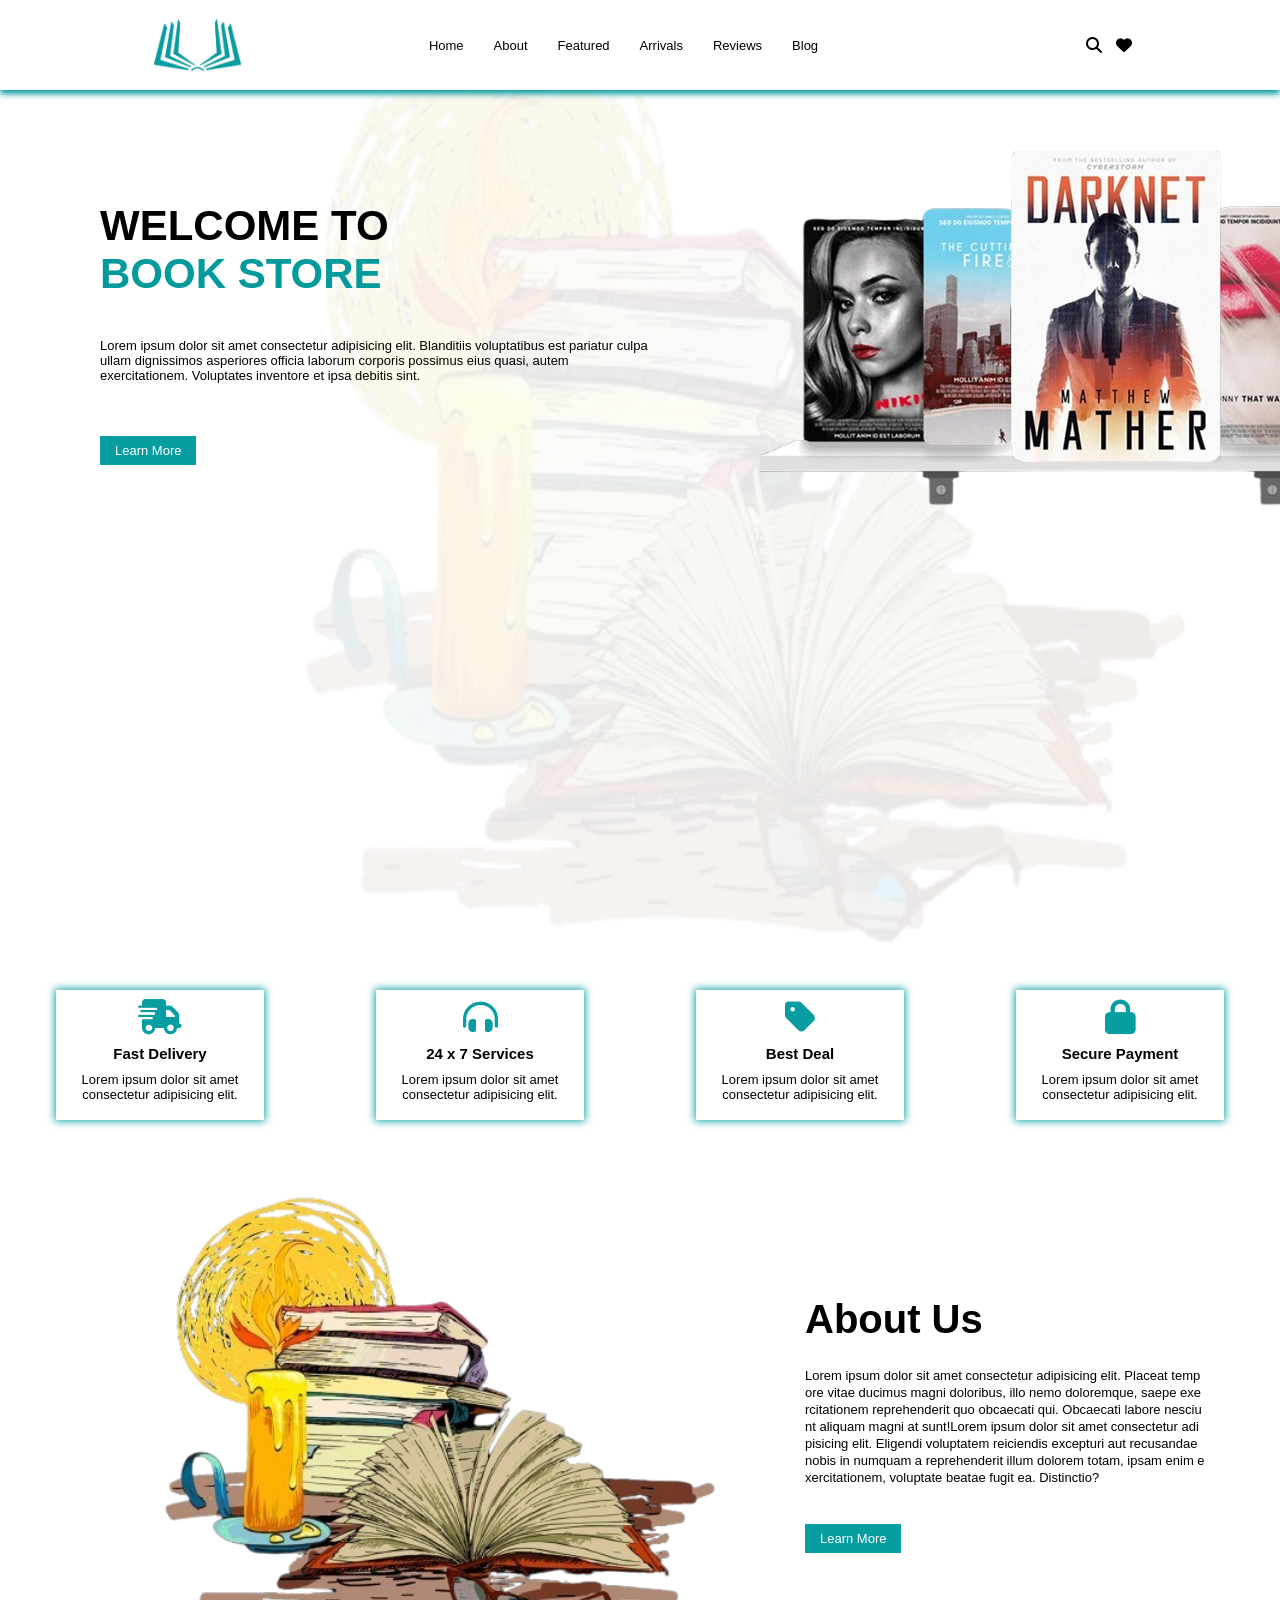
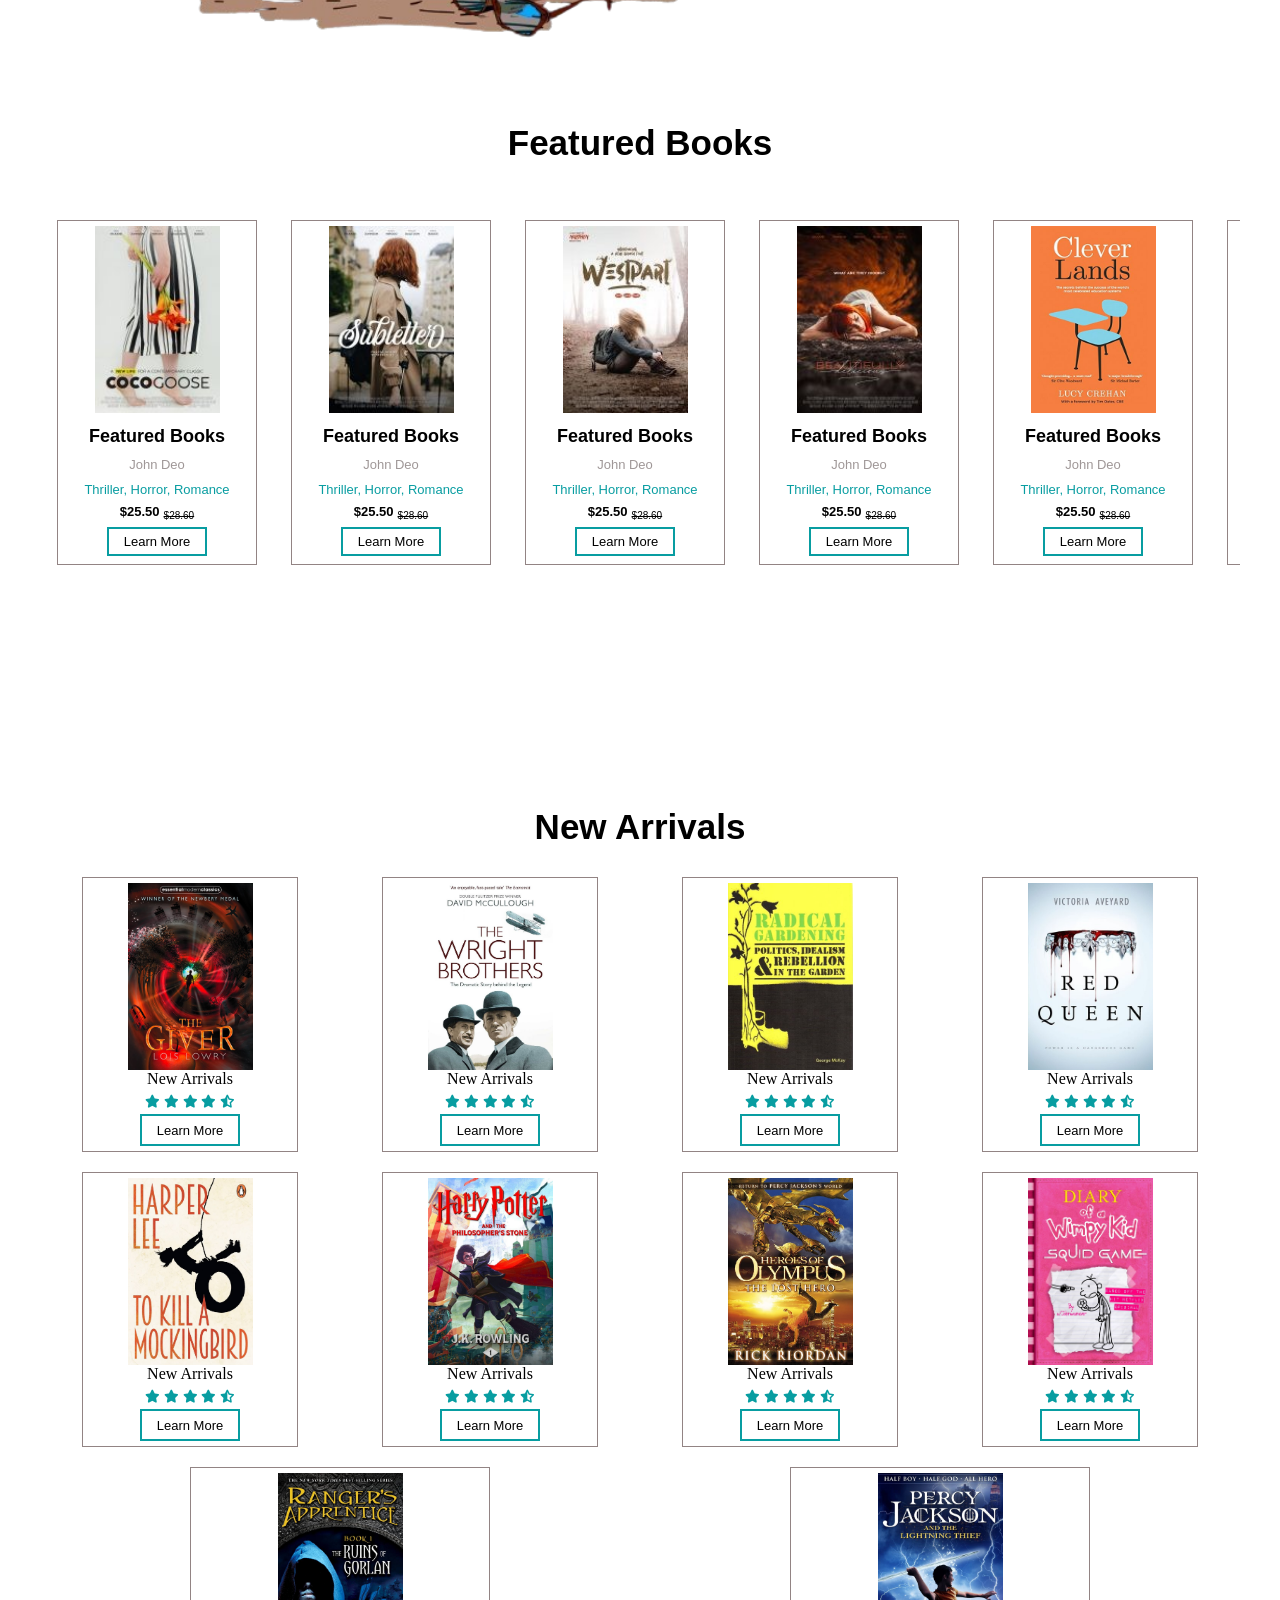
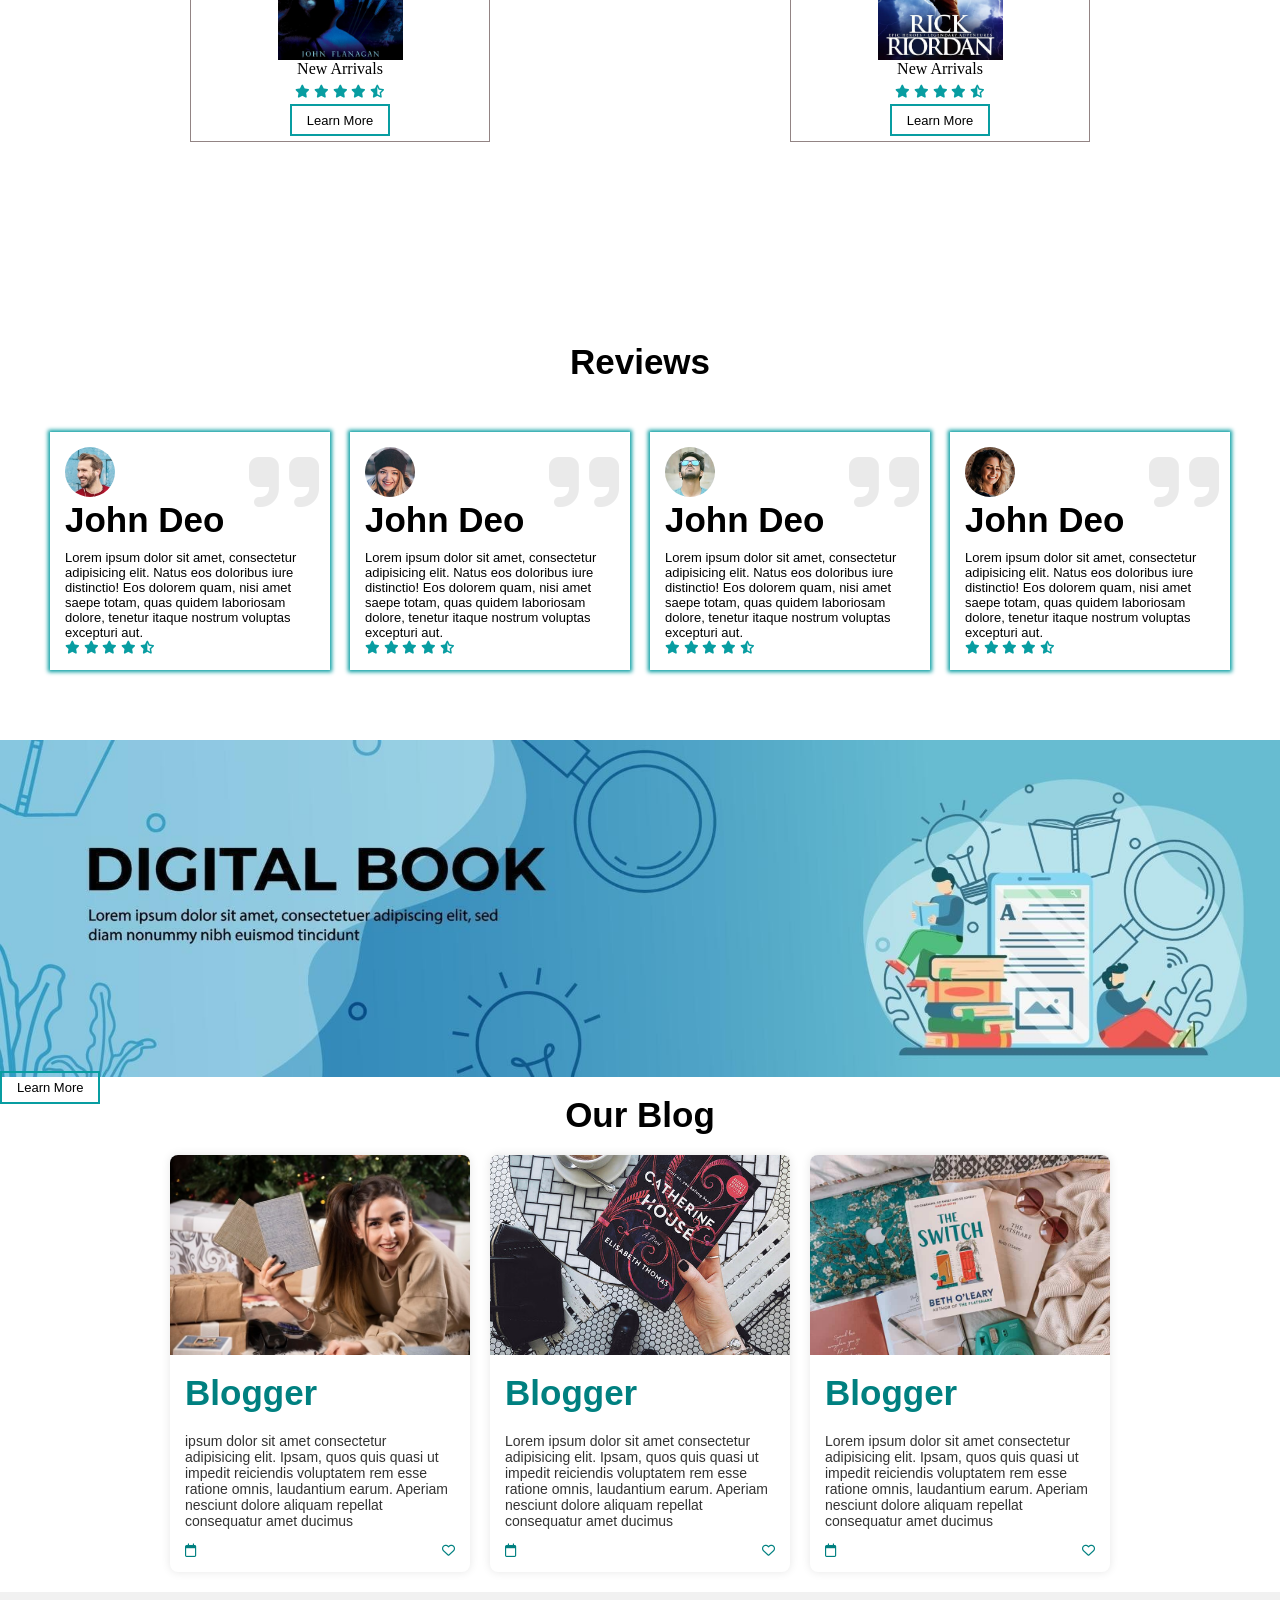
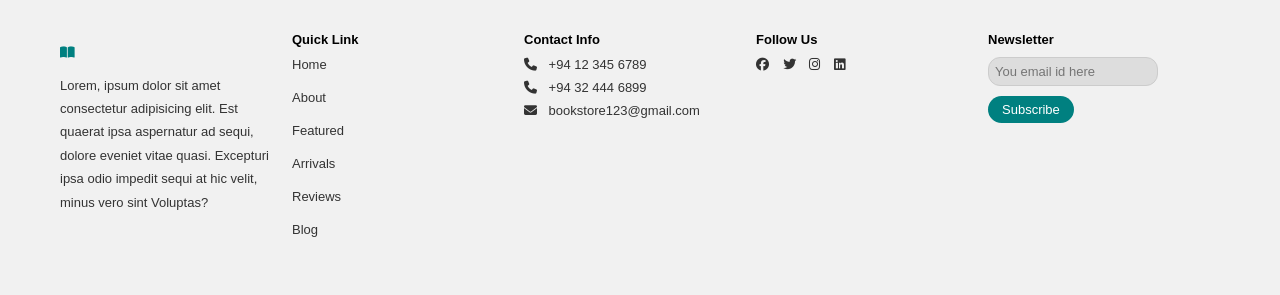
==== commit f3bcc079: "put the blog and footer to the main html file" ====
--- a/index.html
+++ b/index.html
@@ -1,336 +1,480 @@
-<!DOCTYPE html>
-<html lang="en">
-<head>
-    <meta charset="UTF-8">
-    <meta name="viewport" content="width=device-width, initial-scale=1.0">
-    <title>Book Store</title>
-    <link rel="stylesheet" href="style.css">
-    <link rel="stylesheet" href="https://cdnjs.cloudflare.com/ajax/libs/font-awesome/6.7.2/css/all.min.css" integrity="sha512-Evv84Mr4kqVGRNSgIGL/F/aIDqQb7xQ2vcrdIwxfjThSH8CSR7PBEakCr51Ck+w+/U6swU2Im1vVX0SVk9ABhg==" crossorigin="anonymous" referrerpolicy="no-referrer" />
-</head>
-<body>
-    <header>
-        <nav >
-            <img src="logo-removebg-preview.png" class="logo" id="ss" >
-            <ul>
-                <li><a id="ss" href="#">Home</a></li>
-                <li><a id="ss" href="#about">About</a></li>
-                <li><a id="ss" href="#featured">Featured</a></li>
-                <li><a id="ss" href="#arrivals">Arrivals</a></li>
-                <li><a id="ss" href="#reviews">Reviews</a></li>
-                <li><a id="ss" href="#blog">Blog</a></li>
-            </ul>
-            <i class="fa-solid fa-magnifying-glass" id="ss" style="color: #000000; font-size: medium;"></i>
-            <i class="fa-solid fa-heart" id="ss" style="color: #000000; font-size: medium;" ></i>
-        </nav>
-    </header> <br><br><br><br>
-    <div class="container">
-    <img src="bg-removed.png" alt="background" class="bg">
-   
-    <div class="above">
-       <div class="text">
-        <h1 style="font-size: 42px;">WELCOME TO <br><span style="color: #029a9b; font-size: 42px;">BOOK STORE</span></h1>
-       <p>Lorem ipsum dolor sit amet consectetur adipisicing elit. Blanditiis voluptatibus est pariatur culpa ullam dignissimos asperiores officia laborum corporis possimus eius quasi, autem exercitationem. Voluptates inventore et ipsa debitis sint.</p>
-       <a href="#" class="learn" style="margin-top: 50px;">Learn More</a></div>
-        <div class="image"><img src="table-removebg-preview.png" style="max-width: 100%;"></div>
-     
-   </div> </div>
-   <div class="advantages">
-        <div id="section">
-            <i class="fa-solid fa-truck-fast" style="color: #089da1;"></i>
-            <h2 style="font-size: 15px;">Fast Delivery</h2>
-            <p>Lorem ipsum dolor sit amet consectetur adipisicing elit.</p>
-            
-        </div>
-        <div id="section">
-            <i class="fa-solid fa-headphones-simple" style="color: #089da1;"></i>
-            <h2 style="font-size: 15px;">24 x 7 Services</h2>
-            <p>Lorem ipsum dolor sit amet consectetur adipisicing elit.</p>
-            
-        </div>
-        <div id="section">
-            <i class="fa-solid fa-tag" style="color: #089da1;"></i>
-            <h2 style="font-size: 15px;">Best Deal</h2>
-            <p>Lorem ipsum dolor sit amet consectetur adipisicing elit.</p>
-            
-        </div>
-        <div id="section">
-            <i class="fa-solid fa-lock" style="color: #089da1;"></i>
-            <h2 style="font-size: 15px;">Secure Payment</h2>
-            <p>Lorem ipsum dolor sit amet consectetur adipisicing elit.</p>
-            
-        </div>
-    </div>
-    <div class="flex-container" id="about">
-     <div class="child"><img src="bg-removed.png" style="max-width: 100%; height: auto; margin-left: -70px;"></div>
-     <div class="child about">
-        <h1 style="font-size: 40px;">About Us</h1>
-        <p>Lorem ipsum dolor sit amet consectetur adipisicing elit. Placeat tempore vitae ducimus magni doloribus, illo nemo doloremque, saepe exercitationem reprehenderit quo obcaecati qui. Obcaecati labore nesciunt aliquam magni at sunt!Lorem ipsum dolor sit amet consectetur adipisicing elit. Eligendi voluptatem reiciendis excepturi aut recusandae nobis in numquam a reprehenderit illum dolorem totam, ipsam enim exercitationem, voluptate beatae fugit ea. Distinctio?</p>
-        <a href="#" class="learn">Learn More</a>
-     </div>
-    </div>
-    
-    <h2 class="h2" id="featured">Featured Books</h2>
-
-    <div class="featured-parent">
-      <div class="featured-child">
-        <img src="book_1.jpeg" alt="book1">
-        <h1>Featured Books</h1>
-        <p class="john">John Deo</p>
-        <p style="color: #089da1;">Thriller, Horror, Romance</p>
-        <div class="dollars"><strong class="dollar1">$25.50</strong>
-            <p class="dollar2">$28.60</p></div>
-        <a href="#">Learn More</a>
-      </div>
-      <div class="featured-child">
-        <img src="book_2.jpeg" alt="book2" >
-        <h1>Featured Books</h1>
-        <p class="john">John Deo</p>
-        <p style="color: #089da1;">Thriller, Horror, Romance</p>
-        <div class="dollars"><strong class="dollar1">$25.50</strong>
-            <p class="dollar2">$28.60</p></div>
-        <a href="#">Learn More</a>
-      </div>
-      <div class="featured-child">
-        <img src="book_3.jpeg" alt="book3">
-        <h1>Featured Books</h1>
-        <p class="john">John Deo</p>
-        <p style="color: #089da1;">Thriller, Horror, Romance</p>
-        <div class="dollars"><strong class="dollar1">$25.50</strong>
-            <p class="dollar2">$28.60</p></div>
-        <a href="#">Learn More</a>
-      </div>
-      <div class="featured-child">
-        <img src="book_4.jpeg" alt="book4">
-        <h1>Featured Books</h1>
-        <p class="john">John Deo</p>
-        <p style="color: #089da1;">Thriller, Horror, Romance</p>
-        <div class="dollars"><strong class="dollar1">$25.50</strong>
-            <p class="dollar2">$28.60</p></div>
-        <a href="#">Learn More</a>
-      </div>
-      <div class="featured-child">
-        <img src="book_5.jpeg" alt="book5">
-        <h1>Featured Books</h1>
-        <p class="john">John Deo</p>
-        <p style="color: #089da1;">Thriller, Horror, Romance</p>
-        <div class="dollars"><strong class="dollar1">$25.50</strong>
-            <p class="dollar2">$28.60</p></div>
-        <a href="#">Learn More</a>
-      </div>
-      <div class="featured-child">
-        <img src="book_6.jpeg" alt="book6">
-        <h1>Featured Books</h1>
-        <p class="john">John Deo</p>
-        <p style="color: #089da1;">Thriller, Horror, Romance</p>
-        <div class="dollars"><strong class="dollar1">$25.50</strong>
-            <p class="dollar2">$28.60</p></div>
-        <a href="#">Learn More</a>
-      </div>
-      <div class="featured-child">
-        <img src="book_7-removebg-preview.png" alt="book7">
-        <h1>Featured Books</h1>
-        <p class="john">John Deo</p>
-        <p style="color: #089da1;">Thriller, Horror, Romance</p>
-        <div class="dollars"><strong class="dollar1">$25.50</strong>
-            <p class="dollar2">$28.60</p></div>
-        <a href="#">Learn More</a>
-      </div>
-      <div class="featured-child">
-        <img src="book_8-removebg-preview.png" alt="book8">
-        <h1>Featured Books</h1>
-        <p class="john">John Deo</p>
-        <p style="color: #089da1;">Thriller, Horror, Romance</p>
-        <div class="dollars"><strong class="dollar1">$25.50</strong>
-            <p class="dollar2">$28.60</p></div>
-        <a href="#">Learn More</a>
-      </div>
-      <div class="featured-child">
-        <img src="book_9.jpeg" alt="book9">
-        <h1>Featured Books</h1>
-        <p class="john">John Deo</p>
-        <p style="color: #089da1;">Thriller, Horror, Romance</p>
-        <div class="dollars"><strong class="dollar1">$25.50</strong>
-            <p class="dollar2">$28.60</p></div>
-        <a href="#">Learn More</a>
-      </div>
-      <div class="featured-child">
-        <img src="book_10-removebg-preview.png" alt="book10">
-        <h1>Featured Books</h1>
-        <p class="john">John Deo</p>
-        <p style="color: #089da1;">Thriller, Horror, Romance</p>
-        <div class="dollars"><strong class="dollar1">$25.50</strong>
-            <p class="dollar2">$28.60</p></div>
-        <a href="#">Learn More</a>
-      </div>
-      <div class="featured-child">
-        <img src="book_11.jpeg" alt="book11">
-        <h1>Featured Books</h1>
-        <p class="john">John Deo</p>
-        <p style="color: #089da1;">Thriller, Horror, Romance</p>
-        <div class="dollars"><strong class="dollar1">$25.50</strong>
-            <p class="dollar2">$28.60</p></div>
-        <a href="#">Learn More</a>
-      </div>
-      <div class="featured-child">
-        <img src="book_12-removebg-preview.png" alt="book12">
-        <h1>Featured Books</h1>
-        <p class="john">John Deo</p>
-        <p style="color: #089da1;">Thriller, Horror, Romance</p>
-        <div class="dollars"><strong class="dollar1">$25.50</strong>
-            <p class="dollar2">$28.60</p></div>
-        <a href="#">Learn More</a>
-      </div>
-      <div class="featured-child">
-        <img src="book_13-removebg-preview.png" alt="book13">
-        <h1>Featured Books</h1>
-        <p class="john">John Deo</p>
-        <p style="color: #089da1;">Thriller, Horror, Romance</p>
-        <div class="dollars"><strong class="dollar1">$25.50</strong>
-            <p class="dollar2">$28.60</p></div>
-        <a href="#">Learn More</a>
-      </div>
-      <div class="featured-child">
-        <img src="book_14-removebg-preview.png" alt="book14">
-        <h1>Featured Books</h1>
-        <p class="john">John Deo</p>
-        <p style="color: #089da1;">Thriller, Horror, Romance</p>
-        <div class="dollars"><strong class="dollar1">$25.50</strong>
-            <p class="dollar2">$28.60</p></div>
-        <a href="#">Learn More</a>
-      </div>
-      <div class="featured-child">
-        <img src="book_15-removed.jpeg" alt="book15">
-        <h1>Featured Books</h1>
-        <p class="john">John Deo</p>
-        <p style="color: #089da1;">Thriller, Horror, Romance</p>
-        <div class="dollars"><strong class="dollar1">$25.50</strong>
-        <p class="dollar2">$28.60</p></div>
-        <a href="#">Learn More</a>
-      </div>
-
-    </div>
-    <h2 class="h2"  id="arrivals" style="margin-top: 225px;">New Arrivals</h2>
-    <div class="arrivals-parent">
-      <div class="arrivals-child">
-        <div class="img-container"><img src="arrival_1.jpeg" ></div>
-        <p class="arrival-p"> New Arrivals</p>
-        <i class="fa-solid fa-star" style="color: #089da1;"></i>
-        <i class="fa-solid fa-star" style="color: #089da1;"></i>
-        <i class="fa-solid fa-star" style="color: #089da1;"></i>
-        <i class="fa-solid fa-star" style="color: #089da1;"></i>
-        <i class="fa-solid fa-star-half-stroke" style="color: #089da1;"></i>
-        <br>
-        <a href="#" class="learn2" >Learn More</a>
-      </div>
-      <div class="arrivals-child">
-        <div class="img-container"><img src="arrival_2.jpeg"></div>
-        <p class="arrival-p"> New Arrivals</p>
-        <i class="fa-solid fa-star" style="color: #089da1;"></i>
-        <i class="fa-solid fa-star" style="color: #089da1;"></i>
-        <i class="fa-solid fa-star" style="color: #089da1;"></i>
-        <i class="fa-solid fa-star" style="color: #089da1;"></i>
-        <i class="fa-solid fa-star-half-stroke" style="color: #089da1;"></i>
-        <br>
-        <a href="#" class="learn2" >Learn More</a>
-      </div>
-      <div class="arrivals-child">
-        <div class="img-container"><img src="arrival_3.jpeg"></div>
-        <p class="arrival-p"> New Arrivals</p>
-        <i class="fa-solid fa-star" style="color: #089da1;"></i>
-        <i class="fa-solid fa-star" style="color: #089da1;"></i>
-        <i class="fa-solid fa-star" style="color: #089da1;"></i>
-        <i class="fa-solid fa-star" style="color: #089da1;"></i>
-        <i class="fa-solid fa-star-half-stroke" style="color: #089da1;"></i>
-        <br>
-        <a href="#" class="learn2" >Learn More</a>
-      </div>
-      <div class="arrivals-child">
-        <div class="img-container"><img src="arrival_4.jpeg"></div>
-        <p class="arrival-p"> New Arrivals</p>
-        <i class="fa-solid fa-star" style="color: #089da1;"></i>
-        <i class="fa-solid fa-star" style="color: #089da1;"></i>
-        <i class="fa-solid fa-star" style="color: #089da1;"></i>
-        <i class="fa-solid fa-star" style="color: #089da1;"></i>
-        <i class="fa-solid fa-star-half-stroke" style="color: #089da1;"></i>
-        <br>
-        <a href="#" class="learn2" >Learn More</a>
-      </div>
-      <div class="arrivals-child">
-        <div class="img-container"><img src="arrival_5.jpeg"></div>
-        <p class="arrival-p"> New Arrivals</p>
-        <i class="fa-solid fa-star" style="color: #089da1;"></i>
-        <i class="fa-solid fa-star" style="color: #089da1;"></i>
-        <i class="fa-solid fa-star" style="color: #089da1;"></i>
-        <i class="fa-solid fa-star" style="color: #089da1;"></i>
-        <i class="fa-solid fa-star-half-stroke" style="color: #089da1;"></i>
-        <br>
-        <a href="#" class="learn2" >Learn More</a>
-      </div>
-      <div class="arrivals-child">
-        <div class="img-container"><img src="arrival_6.jpeg"></div>
-        <p class="arrival-p"> New Arrivals</p>
-        <i class="fa-solid fa-star" style="color: #089da1;"></i>
-        <i class="fa-solid fa-star" style="color: #089da1;"></i>
-        <i class="fa-solid fa-star" style="color: #089da1;"></i>
-        <i class="fa-solid fa-star" style="color: #089da1;"></i>
-        <i class="fa-solid fa-star-half-stroke" style="color: #089da1;"></i>
-        <br>
-        <a href="#" class="learn2" >Learn More</a>
-      </div>
-      <div class="arrivals-child">
-        <div class="img-container"><img src="arrival_7.jpeg"></div>
-        <p class="arrival-p"> New Arrivals</p>
-        <i class="fa-solid fa-star" style="color: #089da1;"></i>
-        <i class="fa-solid fa-star" style="color: #089da1;"></i>
-        <i class="fa-solid fa-star" style="color: #089da1;"></i>
-        <i class="fa-solid fa-star" style="color: #089da1;"></i>
-        <i class="fa-solid fa-star-half-stroke" style="color: #089da1;"></i>
-        <br>
-        <a href="#" class="learn2" >Learn More</a>
-      </div>
-      <div class="arrivals-child">
-        <div class="img-container"><img src="arrival_8.jpeg"></div>
-        <p class="arrival-p"> New Arrivals</p>
-        <i class="fa-solid fa-star" style="color: #089da1;"></i>
-        <i class="fa-solid fa-star" style="color: #089da1;"></i>
-        <i class="fa-solid fa-star" style="color: #089da1;"></i>
-        <i class="fa-solid fa-star" style="color: #089da1;"></i>
-        <i class="fa-solid fa-star-half-stroke" style="color: #089da1;"></i>
-        <br>
-        <a href="#" class="learn2" >Learn More</a>
-      </div>
-      <div class="arrivals-child">
-        <div class="img-container"><img src="arrival_9.jpeg"></div>
-        <p class="arrival-p"> New Arrivals</p>
-        <i class="fa-solid fa-star" style="color: #089da1;"></i>
-        <i class="fa-solid fa-star" style="color: #089da1;"></i>
-        <i class="fa-solid fa-star" style="color: #089da1;"></i>
-        <i class="fa-solid fa-star" style="color: #089da1;"></i>
-        <i class="fa-solid fa-star-half-stroke" style="color: #089da1;"></i>
-        <br>
-        <a href="#" class="learn2" >Learn More</a>
-      </div>
-      <div class="arrivals-child">
-        <div class="img-container"><img src="arrival_10.jpeg"></div>
-        <p class="arrival-p"> New Arrivals</p>
-        <i class="fa-solid fa-star" style="color: #089da1;"></i>
-        <i class="fa-solid fa-star" style="color: #089da1;"></i>
-        <i class="fa-solid fa-star" style="color: #089da1;"></i>
-        <i class="fa-solid fa-star" style="color: #089da1;"></i>
-        <i class="fa-solid fa-star-half-stroke" style="color: #089da1;"></i>
-        <br>
-        <a href="#" class="learn2" >Learn More</a>
-      </div>
-    </div>
-    
-    <h2 class="h2" id="reviews">Reviews</h2>
-    <img src="banner.jpeg" alt="" style="height: 50vh; width: 90vw;">
-    <a href="#" class="learn">Learn More</a>
-    <h2 class="h2" id="blog">Our Blog</h2>
-</body>
-<footer><img src="logo-removebg-preview.png" alt="">
-<p>Lorem ipsum dolor sit amet consectetur, adipisicing elit. Cum iure inventore alias tempora deserunt doloremque ad neque aspernatur architecto. Vitae, necessitatibus suscipit? Eligendi facere a praesentium velit facilis, quos animi?</p>
-
-
-</footer>
+<!DOCTYPE html>
+<html lang="en">
+<head>
+    <meta charset="UTF-8">
+    <meta name="viewport" content="width=device-width, initial-scale=1.0">
+    <title>Book Store</title>
+    <link rel="stylesheet" href="style.css">
+    <link rel="stylesheet" href="https://cdnjs.cloudflare.com/ajax/libs/font-awesome/6.7.2/css/all.min.css" integrity="sha512-Evv84Mr4kqVGRNSgIGL/F/aIDqQb7xQ2vcrdIwxfjThSH8CSR7PBEakCr51Ck+w+/U6swU2Im1vVX0SVk9ABhg==" crossorigin="anonymous" referrerpolicy="no-referrer" />
+</head>
+<body>
+    <header>
+        <nav >
+            <img src="logo-removebg-preview.png" class="logo" >
+            <ul>
+                <li><a href="#">Home</a></li>
+                <li><a href="#about">About</a></li>
+                <li><a href="#featured">Featured</a></li>
+                <li><a href="#arrivals">Arrivals</a></li>
+                <li><a href="#reviews">Reviews</a></li>
+                <li><a href="#blog">Blog</a></li>
+            </ul>
+            <i class="fa-solid fa-magnifying-glass" style="color: #000000; font-size: medium;"></i>
+            <i class="fa-solid fa-heart" style="color: #000000; font-size: medium;" ></i>
+        </nav>
+    </header> <br><br><br><br>
+    <div class="container">
+    <img src="bg-removed.png" alt="background" class="bg">
+   
+    <div class="above">
+       <div class="text">
+        <h1 style="font-size: 42px;">WELCOME TO <br><span style="color: #029a9b; font-size: 42px;">BOOK STORE</span></h1>
+       <p>Lorem ipsum dolor sit amet consectetur adipisicing elit. Blanditiis voluptatibus est pariatur culpa ullam dignissimos asperiores officia laborum corporis possimus eius quasi, autem exercitationem. Voluptates inventore et ipsa debitis sint.</p>
+       <a href="#" class="learn" style="margin-top: 50px;">Learn More</a></div>
+        <div class="image"><img src="table-removebg-preview.png" alt=""></div>
+     
+   </div> </div>
+   <div class="advantages">
+        <div id="section">
+            <i class="fa-solid fa-truck-fast" style="color: #089da1;"></i>
+            <h2 style="font-size: 15px;">Fast Delivery</h2>
+            <p>Lorem ipsum dolor sit amet consectetur adipisicing elit.</p>
+            
+        </div>
+        <div id="section">
+            <i class="fa-solid fa-headphones-simple" style="color: #089da1;"></i>
+            <h2 style="font-size: 15px;">24 x 7 Services</h2>
+            <p>Lorem ipsum dolor sit amet consectetur adipisicing elit.</p>
+            
+        </div>
+        <div id="section">
+            <i class="fa-solid fa-tag" style="color: #089da1;"></i>
+            <h2 style="font-size: 15px;">Best Deal</h2>
+            <p>Lorem ipsum dolor sit amet consectetur adipisicing elit.</p>
+            
+        </div>
+        <div id="section">
+            <i class="fa-solid fa-lock" style="color: #089da1;"></i>
+            <h2 style="font-size: 15px;">Secure Payment</h2>
+            <p>Lorem ipsum dolor sit amet consectetur adipisicing elit.</p>
+            
+        </div>
+    </div>
+    <div class="flex-container" id="about">
+     <div class="child"><img src="bg-removed.png" style="width:800px; height: 450px; margin-left: -70px;"></div>
+     <div class="child about">
+        <h1 style="font-size: 40px;">About Us</h1>
+        <p>Lorem ipsum dolor sit amet consectetur adipisicing elit. Placeat tempore vitae ducimus magni doloribus, illo nemo doloremque, saepe exercitationem reprehenderit quo obcaecati qui. Obcaecati labore nesciunt aliquam magni at sunt!Lorem ipsum dolor sit amet consectetur adipisicing elit. Eligendi voluptatem reiciendis excepturi aut recusandae nobis in numquam a reprehenderit illum dolorem totam, ipsam enim exercitationem, voluptate beatae fugit ea. Distinctio?</p>
+        <a href="#" class="learn">Learn More</a>
+     </div>
+    </div>
+    
+    <h2 class="h2" id="featured">Featured Books</h2>
+
+    <div class="featured-parent">
+      <div class="featured-child">
+        <img src="book_1.jpeg" alt="book1">
+        <h1>Featured Books</h1>
+        <p class="john">John Deo</p>
+        <p style="color: #089da1;">Thriller, Horror, Romance</p>
+        <div class="dollars"><strong class="dollar1">$25.50</strong>
+            <p class="dollar2">$28.60</p></div>
+        <a href="#">Learn More</a>
+      </div>
+      <div class="featured-child">
+        <img src="book_2.jpeg" alt="book2" >
+        <h1>Featured Books</h1>
+        <p class="john">John Deo</p>
+        <p style="color: #089da1;">Thriller, Horror, Romance</p>
+        <div class="dollars"><strong class="dollar1">$25.50</strong>
+            <p class="dollar2">$28.60</p></div>
+        <a href="#">Learn More</a>
+      </div>
+      <div class="featured-child">
+        <img src="book_3.jpeg" alt="book3">
+        <h1>Featured Books</h1>
+        <p class="john">John Deo</p>
+        <p style="color: #089da1;">Thriller, Horror, Romance</p>
+        <div class="dollars"><strong class="dollar1">$25.50</strong>
+            <p class="dollar2">$28.60</p></div>
+        <a href="#">Learn More</a>
+      </div>
+      <div class="featured-child">
+        <img src="book_4.jpeg" alt="book4">
+        <h1>Featured Books</h1>
+        <p class="john">John Deo</p>
+        <p style="color: #089da1;">Thriller, Horror, Romance</p>
+        <div class="dollars"><strong class="dollar1">$25.50</strong>
+            <p class="dollar2">$28.60</p></div>
+        <a href="#">Learn More</a>
+      </div>
+      <div class="featured-child">
+        <img src="book_5.jpeg" alt="book5">
+        <h1>Featured Books</h1>
+        <p class="john">John Deo</p>
+        <p style="color: #089da1;">Thriller, Horror, Romance</p>
+        <div class="dollars"><strong class="dollar1">$25.50</strong>
+            <p class="dollar2">$28.60</p></div>
+        <a href="#">Learn More</a>
+      </div>
+      <div class="featured-child">
+        <img src="book_6.jpeg" alt="book6">
+        <h1>Featured Books</h1>
+        <p class="john">John Deo</p>
+        <p style="color: #089da1;">Thriller, Horror, Romance</p>
+        <div class="dollars"><strong class="dollar1">$25.50</strong>
+            <p class="dollar2">$28.60</p></div>
+        <a href="#">Learn More</a>
+      </div>
+      <div class="featured-child">
+        <img src="book_7-removebg-preview.png" alt="book7">
+        <h1>Featured Books</h1>
+        <p class="john">John Deo</p>
+        <p style="color: #089da1;">Thriller, Horror, Romance</p>
+        <div class="dollars"><strong class="dollar1">$25.50</strong>
+            <p class="dollar2">$28.60</p></div>
+        <a href="#">Learn More</a>
+      </div>
+      <div class="featured-child">
+        <img src="book_8-removebg-preview.png" alt="book8">
+        <h1>Featured Books</h1>
+        <p class="john">John Deo</p>
+        <p style="color: #089da1;">Thriller, Horror, Romance</p>
+        <div class="dollars"><strong class="dollar1">$25.50</strong>
+            <p class="dollar2">$28.60</p></div>
+        <a href="#">Learn More</a>
+      </div>
+      <div class="featured-child">
+        <img src="book_9.jpeg" alt="book9">
+        <h1>Featured Books</h1>
+        <p class="john">John Deo</p>
+        <p style="color: #089da1;">Thriller, Horror, Romance</p>
+        <div class="dollars"><strong class="dollar1">$25.50</strong>
+            <p class="dollar2">$28.60</p></div>
+        <a href="#">Learn More</a>
+      </div>
+      <div class="featured-child">
+        <img src="book_10-removebg-preview.png" alt="book10">
+        <h1>Featured Books</h1>
+        <p class="john">John Deo</p>
+        <p style="color: #089da1;">Thriller, Horror, Romance</p>
+        <div class="dollars"><strong class="dollar1">$25.50</strong>
+            <p class="dollar2">$28.60</p></div>
+        <a href="#">Learn More</a>
+      </div>
+      <div class="featured-child">
+        <img src="book_11.jpeg" alt="book11">
+        <h1>Featured Books</h1>
+        <p class="john">John Deo</p>
+        <p style="color: #089da1;">Thriller, Horror, Romance</p>
+        <div class="dollars"><strong class="dollar1">$25.50</strong>
+            <p class="dollar2">$28.60</p></div>
+        <a href="#">Learn More</a>
+      </div>
+      <div class="featured-child">
+        <img src="book_12-removebg-preview.png" alt="book12">
+        <h1>Featured Books</h1>
+        <p class="john">John Deo</p>
+        <p style="color: #089da1;">Thriller, Horror, Romance</p>
+        <div class="dollars"><strong class="dollar1">$25.50</strong>
+            <p class="dollar2">$28.60</p></div>
+        <a href="#">Learn More</a>
+      </div>
+      <div class="featured-child">
+        <img src="book_13-removebg-preview.png" alt="book13">
+        <h1>Featured Books</h1>
+        <p class="john">John Deo</p>
+        <p style="color: #089da1;">Thriller, Horror, Romance</p>
+        <div class="dollars"><strong class="dollar1">$25.50</strong>
+            <p class="dollar2">$28.60</p></div>
+        <a href="#">Learn More</a>
+      </div>
+      <div class="featured-child">
+        <img src="book_14-removebg-preview.png" alt="book14">
+        <h1>Featured Books</h1>
+        <p class="john">John Deo</p>
+        <p style="color: #089da1;">Thriller, Horror, Romance</p>
+        <div class="dollars"><strong class="dollar1">$25.50</strong>
+            <p class="dollar2">$28.60</p></div>
+        <a href="#">Learn More</a>
+      </div>
+      <div class="featured-child">
+        <img src="book_15-removed.jpeg" alt="book15">
+        <h1>Featured Books</h1>
+        <p class="john">John Deo</p>
+        <p style="color: #089da1;">Thriller, Horror, Romance</p>
+        <div class="dollars"><strong class="dollar1">$25.50</strong>
+        <p class="dollar2">$28.60</p></div>
+        <a href="#">Learn More</a>
+      </div>
+
+    </div>
+    <h2 class="h2"  id="arrivals" style="margin-top: 225px;">New Arrivals</h2>
+    <div class="arrivals-parent">
+      <div class="arrivals-child">
+        <div class="img-container"><img src="arrival_1.jpeg" ></div>
+        <p class="arrival-p"> New Arrivals</p>
+        <i class="fa-solid fa-star" style="color: #089da1;"></i>
+        <i class="fa-solid fa-star" style="color: #089da1;"></i>
+        <i class="fa-solid fa-star" style="color: #089da1;"></i>
+        <i class="fa-solid fa-star" style="color: #089da1;"></i>
+        <i class="fa-solid fa-star-half-stroke" style="color: #089da1;"></i>
+        <br>
+        <a href="#" class="learn2" >Learn More</a>
+      </div>
+      <div class="arrivals-child">
+        <div class="img-container"><img src="arrival_2.jpeg"></div>
+        <p class="arrival-p"> New Arrivals</p>
+        <i class="fa-solid fa-star" style="color: #089da1;"></i>
+        <i class="fa-solid fa-star" style="color: #089da1;"></i>
+        <i class="fa-solid fa-star" style="color: #089da1;"></i>
+        <i class="fa-solid fa-star" style="color: #089da1;"></i>
+        <i class="fa-solid fa-star-half-stroke" style="color: #089da1;"></i>
+        <br>
+        <a href="#" class="learn2" >Learn More</a>
+      </div>
+      <div class="arrivals-child">
+        <div class="img-container"><img src="arrival_3.jpeg"></div>
+        <p class="arrival-p"> New Arrivals</p>
+        <i class="fa-solid fa-star" style="color: #089da1;"></i>
+        <i class="fa-solid fa-star" style="color: #089da1;"></i>
+        <i class="fa-solid fa-star" style="color: #089da1;"></i>
+        <i class="fa-solid fa-star" style="color: #089da1;"></i>
+        <i class="fa-solid fa-star-half-stroke" style="color: #089da1;"></i>
+        <br>
+        <a href="#" class="learn2" >Learn More</a>
+      </div>
+      <div class="arrivals-child">
+        <div class="img-container"><img src="arrival_4.jpeg"></div>
+        <p class="arrival-p"> New Arrivals</p>
+        <i class="fa-solid fa-star" style="color: #089da1;"></i>
+        <i class="fa-solid fa-star" style="color: #089da1;"></i>
+        <i class="fa-solid fa-star" style="color: #089da1;"></i>
+        <i class="fa-solid fa-star" style="color: #089da1;"></i>
+        <i class="fa-solid fa-star-half-stroke" style="color: #089da1;"></i>
+        <br>
+        <a href="#" class="learn2" >Learn More</a>
+      </div>
+      <div class="arrivals-child">
+        <div class="img-container"><img src="arrival_5.jpeg"></div>
+        <p class="arrival-p"> New Arrivals</p>
+        <i class="fa-solid fa-star" style="color: #089da1;"></i>
+        <i class="fa-solid fa-star" style="color: #089da1;"></i>
+        <i class="fa-solid fa-star" style="color: #089da1;"></i>
+        <i class="fa-solid fa-star" style="color: #089da1;"></i>
+        <i class="fa-solid fa-star-half-stroke" style="color: #089da1;"></i>
+        <br>
+        <a href="#" class="learn2" >Learn More</a>
+      </div>
+      <div class="arrivals-child">
+        <div class="img-container"><img src="arrival_6.jpeg"></div>
+        <p class="arrival-p"> New Arrivals</p>
+        <i class="fa-solid fa-star" style="color: #089da1;"></i>
+        <i class="fa-solid fa-star" style="color: #089da1;"></i>
+        <i class="fa-solid fa-star" style="color: #089da1;"></i>
+        <i class="fa-solid fa-star" style="color: #089da1;"></i>
+        <i class="fa-solid fa-star-half-stroke" style="color: #089da1;"></i>
+        <br>
+        <a href="#" class="learn2" >Learn More</a>
+      </div>
+      <div class="arrivals-child">
+        <div class="img-container"><img src="arrival_7.jpeg"></div>
+        <p class="arrival-p"> New Arrivals</p>
+        <i class="fa-solid fa-star" style="color: #089da1;"></i>
+        <i class="fa-solid fa-star" style="color: #089da1;"></i>
+        <i class="fa-solid fa-star" style="color: #089da1;"></i>
+        <i class="fa-solid fa-star" style="color: #089da1;"></i>
+        <i class="fa-solid fa-star-half-stroke" style="color: #089da1;"></i>
+        <br>
+        <a href="#" class="learn2" >Learn More</a>
+      </div>
+      <div class="arrivals-child">
+        <div class="img-container"><img src="arrival_8.jpeg"></div>
+        <p class="arrival-p"> New Arrivals</p>
+        <i class="fa-solid fa-star" style="color: #089da1;"></i>
+        <i class="fa-solid fa-star" style="color: #089da1;"></i>
+        <i class="fa-solid fa-star" style="color: #089da1;"></i>
+        <i class="fa-solid fa-star" style="color: #089da1;"></i>
+        <i class="fa-solid fa-star-half-stroke" style="color: #089da1;"></i>
+        <br>
+        <a href="#" class="learn2" >Learn More</a>
+      </div>
+      <div class="arrivals-child">
+        <div class="img-container"><img src="arrival_9.jpeg"></div>
+        <p class="arrival-p"> New Arrivals</p>
+        <i class="fa-solid fa-star" style="color: #089da1;"></i>
+        <i class="fa-solid fa-star" style="color: #089da1;"></i>
+        <i class="fa-solid fa-star" style="color: #089da1;"></i>
+        <i class="fa-solid fa-star" style="color: #089da1;"></i>
+        <i class="fa-solid fa-star-half-stroke" style="color: #089da1;"></i>
+        <br>
+        <a href="#" class="learn2" >Learn More</a>
+      </div>
+      <div class="arrivals-child">
+        <div class="img-container"><img src="arrival_10.jpeg"></div>
+        <p class="arrival-p"> New Arrivals</p>
+        <i class="fa-solid fa-star" style="color: #089da1;"></i>
+        <i class="fa-solid fa-star" style="color: #089da1;"></i>
+        <i class="fa-solid fa-star" style="color: #089da1;"></i>
+        <i class="fa-solid fa-star" style="color: #089da1;"></i>
+        <i class="fa-solid fa-star-half-stroke" style="color: #089da1;"></i>
+        <br>
+        <a href="#" class="learn2" >Learn More</a>
+      </div>
+    </div>
+    
+    
+    <section id="reviews" class="reviews">
+      <h2 class="h2">Reviews</h2>
+      <div class="reviews-container">
+      
+          <div class="review-card">
+              <img src="review_1.jpeg" alt="User 1">
+              <h3>John Deo</h3>
+              <p>Lorem ipsum dolor sit amet, consectetur adipisicing elit. Natus eos doloribus iure distinctio! Eos dolorem quam, nisi amet saepe totam, quas quidem laboriosam dolore, tenetur itaque nostrum voluptas excepturi aut.</p>
+              <div><i class="fa-solid fa-star" style="color: #089da1;"></i>
+                  <i class="fa-solid fa-star" style="color: #089da1;"></i>
+                  <i class="fa-solid fa-star" style="color: #089da1;"></i>
+                  <i class="fa-solid fa-star" style="color: #089da1;"></i>
+                  <i class="fa-solid fa-star-half-stroke" style="color: #089da1;"></i> </div>
+              <i id="Q" class="fa-solid fa-quote-right" 
+              style="color: #eaeaea;"></i>
+
+          </div>
+       
+          <div class="review-card">
+              <img src="review_2.jpeg" alt="User 2">
+              <h3>John Deo</h3>
+              <p>Lorem ipsum dolor sit amet, consectetur adipisicing elit. Natus eos doloribus iure distinctio! Eos dolorem quam, nisi amet saepe totam, quas quidem laboriosam dolore, tenetur itaque nostrum voluptas excepturi aut.</p>
+              <div> <i class="fa-solid fa-star" style="color: #089da1;"></i>
+                <i class="fa-solid fa-star" style="color: #089da1;"></i>
+                <i class="fa-solid fa-star" style="color: #089da1;"></i>
+                <i class="fa-solid fa-star" style="color: #089da1;"></i>
+                <i class="fa-solid fa-star-half-stroke" style="color: #089da1;"></i> </div>
+              <i id="Q" class="fa-solid fa-quote-right" 
+              style="color: #eaeaea;"></i>
+
+          </div>
+          
+          <div class="review-card">
+              <img src="review_3.jpeg" alt="User 3">
+              <h3>John Deo</h3>
+              <p>Lorem ipsum dolor sit amet, consectetur adipisicing elit. Natus eos doloribus iure distinctio! Eos dolorem quam, nisi amet saepe totam, quas quidem laboriosam dolore, tenetur itaque nostrum voluptas excepturi aut.</p>
+              <div><i class="fa-solid fa-star" style="color: #089da1;"></i>
+                <i class="fa-solid fa-star" style="color: #089da1;"></i>
+                <i class="fa-solid fa-star" style="color: #089da1;"></i>
+                <i class="fa-solid fa-star" style="color: #089da1;"></i>
+                <i class="fa-solid fa-star-half-stroke" style="color: #089da1;"></i> </div>
+              <i id="Q" class="fa-solid fa-quote-right" 
+              style="color: #eaeaea;"></i>
+
+          </div>
+        
+          <div class="review-card">
+              <img src="review_4.jpeg" alt="User 4">
+              <h3>John Deo</h3>
+              <p>Lorem ipsum dolor sit amet, consectetur adipisicing elit. Natus eos doloribus iure distinctio! Eos dolorem quam, nisi amet saepe totam, quas quidem laboriosam dolore, tenetur itaque nostrum voluptas excepturi aut.</p>
+              <div><i class="fa-solid fa-star" style="color: #089da1;"></i>
+                <i class="fa-solid fa-star" style="color: #089da1;"></i>
+                <i class="fa-solid fa-star" style="color: #089da1;"></i>
+                <i class="fa-solid fa-star" style="color: #089da1;"></i>
+                <i class="fa-solid fa-star-half-stroke" style="color: #089da1;"></i> </div>
+              <i id="Q" class="fa-solid fa-quote-right" 
+              style="color: #eaeaea;"></i>
+
+          </div>
+      </div>
+  </section>
+  
+
+  <section class="digital-book">
+      <div class="image-container">
+          <img src="banner.jpeg" alt="Digital Book Illustration">
+          <a class="learn2">Learn More</a>
+      </div>
+  </section>
+
+  <h2 class="h2" id="blog">Our Blog</h2>
+  <div class="blog-container">
+    <!-- Card 1 -->
+    <div class="blog-card">
+      <img src="blog_1.jpg" alt="Blog 1">
+      <div class="blog-content">
+        <h3>Blogger</h3>
+        <p>ipsum dolor sit amet consectetur adipisicing elit. Ipsam, quos quis quasi ut impedit reiciendis voluptatem rem esse ratione omnis, laudantium earum. Aperiam nesciunt dolore aliquam repellat consequatur amet ducimus
+        </p>
+      </div>
+      <div class="blog-icons">
+        <i class="fa-regular fa-calendar"></i>
+        <i class="fa-regular fa-heart"></i>
+      </div>
+    </div>
+  
+    <!-- Card 2 -->
+    <div class="blog-card">
+      <img src="blog_2.jpg" alt="Blog 2">
+      <div class="blog-content">
+        <h3>Blogger</h3>
+        <p>Lorem ipsum dolor sit amet consectetur adipisicing elit. Ipsam, quos quis quasi ut impedit reiciendis voluptatem rem esse ratione omnis, laudantium earum. Aperiam nesciunt dolore aliquam repellat consequatur amet ducimus
+      </p>
+      </div>
+      <div class="blog-icons">
+        <i class="fa-regular fa-calendar"></i>
+        <i class="fa-regular fa-heart"></i>
+      </div>
+    </div>
+  
+    <!-- Card 3 -->
+    <div class="blog-card">
+      <img src="blog_3.jpg" alt="Blog 3">
+      <div class="blog-content">
+        <h3>Blogger</h3>
+        <p>Lorem ipsum dolor sit amet consectetur adipisicing elit. Ipsam, quos quis quasi ut impedit reiciendis voluptatem rem esse ratione omnis, laudantium earum. Aperiam nesciunt dolore aliquam repellat consequatur amet ducimus
+      </p>
+      </div>
+      <div class="blog-icons">
+        <i class="fa-regular fa-calendar"></i>
+        <i class="fa-regular fa-heart"></i>
+      </div>
+    </div>
+  </div>
+</body>
+<footer class="footer">
+  <div class="logo">
+    <div class="logo-icon"><i class="fas fa-book-open"></i></div>
+    <p>
+      Lorem, ipsum dolor sit amet consectetur adipisicing elit. Est quaerat ipsa aspernatur ad sequi, dolore eveniet vitae quasi. 
+      Excepturi ipsa odio impedit sequi at hic velit, minus vero sint Voluptas?
+    </p>
+  </div>
+  <div class="quick-links">
+    <h4>Quick Link</h4>
+    <a href="#">Home</a>
+    <a href="#">About</a>
+    <a href="#">Featured</a>
+    <a href="#">Arrivals</a>
+    <a href="#">Reviews</a>
+    <a href="#">Blog</a>
+  </div>
+  <div class="contact-info">
+    <h4>Contact Info</h4>
+    <p><i class="fas fa-phone"></i> +94 12 345 6789</p>
+    <p><i class="fas fa-phone"></i> +94 32 444 6899</p>
+    <p><i class="fas fa-envelope"></i> bookstore123@gmail.com</p>
+  </div>
+  <div>
+    <h4>Follow Us</h4>
+    <div class="social-icons">
+      <a href="#"><i class="fab fa-facebook"></i></a>
+      <a href="#"><i class="fab fa-twitter"></i></a>
+      <a href="#"><i class="fab fa-instagram"></i></a>
+      <a href="#"><i class="fab fa-linkedin"></i></a>
+    </div>
+  </div>
+  <div class="newsletter">
+    <h4>Newsletter</h4>
+    <input type="email" placeholder="You email id here">
+    <button>Subscribe</button>
+  </div>
+</footer>
 </html>
--- a/style.css
+++ b/style.css
@@ -1,323 +1,443 @@
-* {
-    font-family: sans-serif;
-    box-sizing: border-box;
-    margin: 0;
-    padding: 0;
-    font-size: small;
-}
-body {
-    background-blend-mode: lighten;
-    background-color: white;
-}
-html {
-    scroll-behavior: smooth;
-    font-size: 62.5%;
-}
-
-::-webkit-scrollbar {
-    width: 10px; /* for vertical scrollbar */
-    height: 5px; /* for horizontal scrollbar */
-  }
-::-webkit-scrollbar-track { /* المسار */
-    background: #f1f1f1; 
-}
-::-webkit-scrollbar-thumb { /* القطعة يلي منمسكها لنحرك */
-    background-color: #089da1; 
-    border-radius: 10px; 
-}
-header {
-    height: auto;
-    box-shadow: 0px 2px 5px 0px #089da1;
-    background-color: white;
-    width: 100%;
-    top: 0;
-    z-index: 1000;
-    position: fixed;
-    display: flex;
-    align-items: center;
-    /*padding: 15px 12%;*/
-    padding: 1rem 9%;
-    justify-content: space-between;
-}
-.logo {
-    width: 5.4375rem;
-    cursor: pointer;
-    display: block;
-}
-nav {
-    flex-grow: 1;
-    display: flex;
-    align-items: center;
-    flex-basis: 100%;
-}
-nav ul {
-    list-style: none;
-    width: 100%;
-    text-align: right;
-    padding-right: 3.75rem;
-    display: flex;
-    justify-content: center;
-    
-}
-nav ul li {
-    display: inline-block;
-    margin: 0px 0.9375rem;
-    text-align: 0.5rem;
-}
-nav ul li a {
-    color: black;
-    text-decoration: none;
-}
-nav ul li a:hover {
-    color: #089da1;
-}
-nav i {
-    display: flex;
-    text-align: right;
-    cursor: pointer;
-    width: 30px;
-    padding-left: 20px;
-}
-.learn {
-    text-decoration: none;
-    background-color: #089da1;
-    color: white;
-    padding: 7px 15px;
-}
-.container {
-    position: relative;
-    width: 100%;
-    height: 100vh;
-    display: flex;
-   
-}
-.bg {
-    max-width: 100%;
-    display: flex;
-    height: 100vh;
-    align-items: center;
-    justify-content: center;
-    filter: brightness(90%) opacity(0.1);
-    background-repeat: no-repeat;
-    background-position: center;
-    background-size: cover;
-    margin-left: 50px;
-    margin-top: -60px;
-}
-.above {
-    position: absolute;
-    display: flex;
-    align-items: center;
-    margin-top: 90px;
-}
-.text {
-   flex: 1;
-   margin-left: 6.25rem;
-   margin-right: 6.25rem;
-}
-.text p {
-    width: 560px;
-    margin-bottom: 60px;
-    margin-top: 40px;
-}
-.above image {
-    flex: 1; 
-    max-width: 100%;
-}
-.advantages {
-    display: flex;
-    width: 100vw;
-    justify-content: space-evenly;
-    margin-top: 30px;
-    margin-bottom: 30px;
-}
-.advantages #section {
-    max-width: calc(65% /4);
-    height: 130px;
-    justify-content: center;
-    align-items: center;
-    padding: 10px;
-    margin: auto;
-    text-align: center;
-    box-shadow: 0px 0px 8px 1px #089da1;
-}
-.advantages #section i,h3 {
-    font-size: 35px;
-    padding-bottom: 10px;
-}
-.advantages #section p {
-    padding: 10px;
-}
-.flex-container {
-    display: flex;
-    margin: 50px;
-    padding: 25px;
-    align-items: center;
-}
-.about {
-    max-width: 520px;
-}
-.about p {
-    margin-top: 25px;
-    margin-bottom: 45px;
-    line-height: 17px;
-    word-break: break-all;
-}
-.child {
-   flex: 1;
-}
-.h2 {
-    font-size: 35px;
-    text-align: center;
-}
-.featured-parent {
-    display: flex;
-    justify-content: space-between;
-    margin: 40px;
-    overflow-x: scroll;
-}
-.featured-child {
-    flex: 1;
-    min-width: 200px;
-    max-width: 300px;
-    height: 345px;
-    padding: 5px;
-    margin: 17px;
-    text-align: center;
-    border: 1px solid #928484;
-}
-.featured-child:hover {
-    box-shadow: 0px 0px 3px 0px #089da1;
-}
-.featured-child img{
-    width: 125px;
-    height: 187px;
-}
-.featured-child a{
-    text-decoration: none;
-    color: black;
-    border: 2px solid #089da1;
-    padding: 5px 15px;
-}
-.featured-child h1,a {
-    padding-bottom: 10px;
-}
-.featured-child h1 {
-    font-size: 18px;
-    padding-top: 10px;
-}
-.dollars {
-    display: flex;
-    justify-content: center;
-    align-items: center;
-    padding: 5px;
-}
-.dollar1 {
-    text-align: center;
-    padding: 2px;
-    padding-bottom: 10px;
-}
-.dollar2 {
-    text-decoration: line-through;
-    padding: 2px;
-    font-size: 10px;
-}
-.john {
-    color: rgb(159 151 151);
-    padding-bottom: 10px;
-}
-.learn2 {
-    margin-top: 50px;
-    text-decoration: none; 
-    border: 2px solid #089da1; 
-    padding: 7px 15px; 
-    color: black;
-}
-.arrivals-parent {
-    display: flex;
-    flex-wrap: wrap;
-    justify-content: space-around;
-    margin: 20px 40px 170px;
-}
-.arrivals-child {
-    flex: 1;
-    min-width: 200px;
-    max-width: 300px;
-    height: 275px;
-    padding: 5px;
-    margin: 10px 42px;
-    text-align: center;
-    border: 1px solid #928484;
-    
-}
-.arrivals-child:hover {
-    box-shadow: 0px 0px 3px 0px #089da1;
-    cursor: pointer;
-}
-.arrival-p, .arrivals-child a {
-    padding-bottom: 6px;
-}
-.arrivals-child i {
-    padding-bottom: 15px;
-}
-.arrival-p {
-    font-family:'Times New Roman', Times, serif;
-    font-size: 16px;
-}
-.img-container {
-    width: 125px;
-    height: 187px;
-    overflow: hidden;
-    margin: auto;
-    position: relative;
-}
-.img-container img {
-    width: 100%;
-    height: 100%;
-    object-fit: cover;
-    transition: transform 0.3s ease;
-}
-.img-container :hover {
-    transform: scale(1.2);
-}
-
-@media screen and (max-width:822px)
-{
-    html{
-        font-size:45%;
-        
-    }
-    header #ss {
-        padding: 1rem;
-    }
-    .flex-container{
-        width: 100%;
-        padding: 10px;
-        display: block;
-    }
-    .about p{
-        width: 100%;
-    }
-    .about 
-    .featured-parent {
-        display: block;
-        text-align: center;
-    }
-        .bg {
-            background-position: top center;
-            background-size: cover;
-            height: auto;
-            padding: 4rem 1rem; /* Add spacing instead of fixed height */
-        }
-        .above{
-            display: block;
-            align-items: center;
-            margin-right: auto;
-            margin-left: auto;
-        }
-        .advantages #section{
-            height: auto;
-        }
-
-    
-}
+* {
+    font-family: sans-serif;
+    box-sizing: border-box;
+    margin: 0;
+    padding: 0;
+    font-size: small;
+}
+body {
+    background-blend-mode: lighten;
+    background-color: white;
+}
+html {
+    scroll-behavior: smooth;
+}
+
+::-webkit-scrollbar {
+    width: 10px; /* for vertical scrollbar */
+    height: 5px; /* for horizontal scrollbar */
+  }
+::-webkit-scrollbar-track { /* المسار */
+    background: #f1f1f1; 
+}
+::-webkit-scrollbar-thumb { /* القطعة يلي منمسكها لنحرك */
+    background-color: #089da1; 
+    border-radius: 10px; 
+}
+header {
+    height: 10%;
+    box-shadow: 0px 4px 6px #089da1;
+    background-color: white;
+    width: 100%;
+    top: 0;
+    z-index: 1000;
+    position: fixed;
+    display: flex;
+    align-items: center;
+    padding: 15px 12%;
+    justify-content: space-between;
+}
+.logo {
+    width: 87px;
+    cursor: pointer;
+    display: block;
+}
+nav {
+    flex-grow: 1;
+    display: flex;
+    align-items: center;
+}
+nav ul {
+    list-style: none;
+    width: 100%;
+    text-align: right;
+    padding-right: 60px;
+    display: flex;
+    justify-content: center;
+    
+}
+nav ul li {
+    display: inline-block;
+    margin: 0px 15px;
+    text-align: 8px;
+}
+nav ul li a {
+    color: black;
+    text-decoration: none;
+}
+nav ul li a:hover {
+    color: #089da1;
+}
+nav i {
+    display: flex;
+    text-align: right;
+    cursor: pointer;
+    width: 30px;
+    padding-left: 20px;
+}
+.learn {
+    text-decoration: none;
+    background-color: #089da1;
+    color: white;
+    padding: 7px 15px;
+}
+.container {
+    position: relative;
+    width: 100%;
+    height: 100vh;
+    display: flex;
+   
+}
+.bg {
+    max-width: 100%;
+    height: auto;
+    filter: brightness(90%) opacity(0.1);
+    background-repeat: no-repeat;
+    background-position: center;
+    background-size: cover;
+    margin-left: 50px;
+    margin-top: -60px;
+}
+.above {
+    position: absolute;
+    display: flex;
+    align-items: center;
+    margin-top: 90px;
+}
+.text {
+   flex: 1;
+   margin-left: 100px;
+   margin-right: 100px;
+}
+.text p {
+    width: 560px;
+    margin-bottom: 60px;
+    margin-top: 40px;
+}
+.above image {
+    flex: 1; 
+    
+}
+.advantages {
+    display: flex;
+    justify-content: space-evenly;
+    margin-top: 30px;
+    margin-bottom: 30px;
+}
+.advantages #section {
+    max-width: calc(65% /4);
+    height: 130px;
+    justify-content: center;
+    align-items: center;
+    padding: 10px;
+    margin: auto;
+    text-align: center;
+    box-shadow: 0px 0px 8px 1px #089da1;
+}
+.advantages #section i,h3 {
+    font-size: 35px;
+    padding-bottom: 10px;
+}
+.advantages #section p {
+    padding: 10px;
+}
+.flex-container {
+    display: flex;
+    margin: 50px;
+    padding: 25px;
+    align-items: center;
+}
+.about {
+    max-width: 520px;
+}
+.about p {
+    margin-top: 25px;
+    margin-bottom: 45px;
+    line-height: 17px;
+    word-break: break-all;
+}
+.child {
+   flex: 1;
+}
+.h2 {
+    font-size: 35px;
+    text-align: center;
+}
+.featured-parent {
+    display: flex;
+    justify-content: space-between;
+    margin: 40px;
+    overflow-x: scroll;
+}
+.featured-child {
+    flex: 1;
+    min-width: 200px;
+    max-width: 300px;
+    height: 345px;
+    padding: 5px;
+    margin: 17px;
+    text-align: center;
+    border: 1px solid #928484;
+}
+.featured-child:hover {
+    box-shadow: 0px 0px 3px 0px #089da1;
+}
+.featured-child img{
+    width: 125px;
+    height: 187px;
+}
+.featured-child a{
+    text-decoration: none;
+    color: black;
+    border: 2px solid #089da1;
+    padding: 5px 15px;
+}
+.featured-child h1,a {
+    padding-bottom: 10px;
+}
+.featured-child h1 {
+    font-size: 18px;
+    padding-top: 10px;
+}
+.dollars {
+    display: flex;
+    justify-content: center;
+    align-items: center;
+    padding: 5px;
+}
+.dollar1 {
+    text-align: center;
+    padding: 2px;
+    padding-bottom: 10px;
+}
+.dollar2 {
+    text-decoration: line-through;
+    padding: 2px;
+    font-size: 10px;
+}
+.john {
+    color: rgb(159 151 151);
+    padding-bottom: 10px;
+}
+.learn2 {
+    margin-top: 50px;
+    text-decoration: none; 
+    border: 2px solid #089da1; 
+    padding: 7px 15px; 
+    color: black;
+}
+.arrivals-parent {
+    display: flex;
+    flex-wrap: wrap;
+    justify-content: space-around;
+    margin: 20px 40px 170px;
+}
+.arrivals-child {
+    flex: 1;
+    min-width: 200px;
+    max-width: 300px;
+    height: 275px;
+    padding: 5px;
+    margin: 10px 42px;
+    text-align: center;
+    border: 1px solid #928484;
+    
+}
+.arrivals-child:hover {
+    box-shadow: 0px 0px 3px 0px #089da1;
+    cursor: pointer;
+}
+.arrival-p, .arrivals-child a {
+    padding-bottom: 6px;
+}
+.arrivals-child i {
+    padding-bottom: 15px;
+}
+.arrival-p {
+    font-family:'Times New Roman', Times, serif;
+    font-size: 16px;
+}
+.img-container {
+    width: 125px;
+    height: 187px;
+    overflow: hidden;
+    margin: auto;
+    position: relative;
+}
+.img-container img {
+    width: 100%;
+    height: 100%;
+    object-fit: cover;
+    transition: transform 0.3s ease;
+}
+.img-container :hover {
+    transform: scale(1.2);
+}
+.reviews {
+    padding: 20px; 
+}
+.reviews-container {
+    display: flex;
+    justify-content: center;
+    gap: 20px;
+    flex-wrap: wrap;
+    margin-top: 50px;
+}
+.review-card {
+    background: white;
+    padding: 15px;
+    box-shadow: 0 0 4px 2px #089da1; 
+    max-width: 280px;
+    text-align: left;
+}
+.review-card {
+    position: relative;
+}
+.review-card #Q {
+   color: #eaeaea;
+   font-size: 80px;
+   position: absolute;
+   top: 10px;
+   right: 10px;
+}
+.review-card img {
+    width: 50px;
+    height: 50px;
+ border-radius: 50%;
+}
+
+.digital-book img {
+    max-width: 100%;
+    margin-top: 50px;
+}
+/*.button {
+    background-color: #007bff;
+    color: white;
+    padding: 10px 20px;
+    border: none;
+    cursor: pointer;
+}*/
+.learn-more {
+    position: absolute;
+    bottom: 20px;  
+    left: 7%;
+    padding: 10px 20px;
+    font-size: 10px;
+    background-color: #2da4bb;
+    color: white;
+    border: none;
+    border-radius: 5px;
+    cursor: pointer;
+}
+
+.blog-container {
+    display: flex;
+    justify-content: center;
+    gap: 20px;
+    padding: 20px;
+    flex-wrap: wrap;
+  }
+
+  .blog-card {
+    background: white;
+    border-radius: 8px;
+    box-shadow: 0 0 10px rgba(0,0,0,0.1);
+    overflow: hidden;
+    width: 300px;
+    text-align: left;
+  }
+
+  .blog-card img {
+    width: 100%;
+    height: 200px;
+    object-fit: cover;
+  }
+
+  .blog-content {
+    padding: 15px;
+  }
+
+  .blog-content h3 {
+    color: teal;
+    margin: 0 0 10px;
+  }
+
+  .blog-content p {
+    font-size: 14px;
+    color: #333;
+  }
+
+  .blog-icons {
+    display: flex;
+    justify-content: space-between;
+    padding: 0 15px 15px;
+    color: teal;
+  }
+
+
+
+.footer {
+    background-color: #f1f1f1;
+    padding: 40px 60px;
+    display: flex;
+    justify-content: space-between;
+    align-items: flex-start;
+    font-size: 14px;
+  }
+
+  .footer div {
+    flex: 1;
+    margin-right: 20px;
+  }
+
+  .footer .logo p {
+    line-height: 1.8;
+    color: #333;
+  }
+
+  .footer h4 {
+    margin-bottom: 10px;
+    font-weight: bold;
+  }
+
+  .quick-links a, .contact-info p, .newsletter input {
+    display: block;
+    margin-bottom: 8px;
+    text-decoration: none;
+    color: #333;
+  }
+
+  .contact-info p i {
+    margin-right: 8px;
+  }
+
+  .social-icons a {
+    margin-right: 10px;
+    color: #333;
+  }
+
+  .newsletter input {
+    padding: 6px;
+    width: 80%;
+    max-width: 200px;
+    margin-bottom: 10px;
+    border-radius: 12px;
+    border: 1px solid #ccc;
+    background-color: #ddd;
+  }
+
+  .newsletter button {
+    background-color: #008080;
+    color: white;
+    border: none;
+    padding: 6px 14px;
+    border-radius: 16px;
+    cursor: pointer;
+  }
+
+  .logo-icon {
+    font-size: 28px;
+    color: #008080;
+    margin-bottom: 10px;
+  }
+
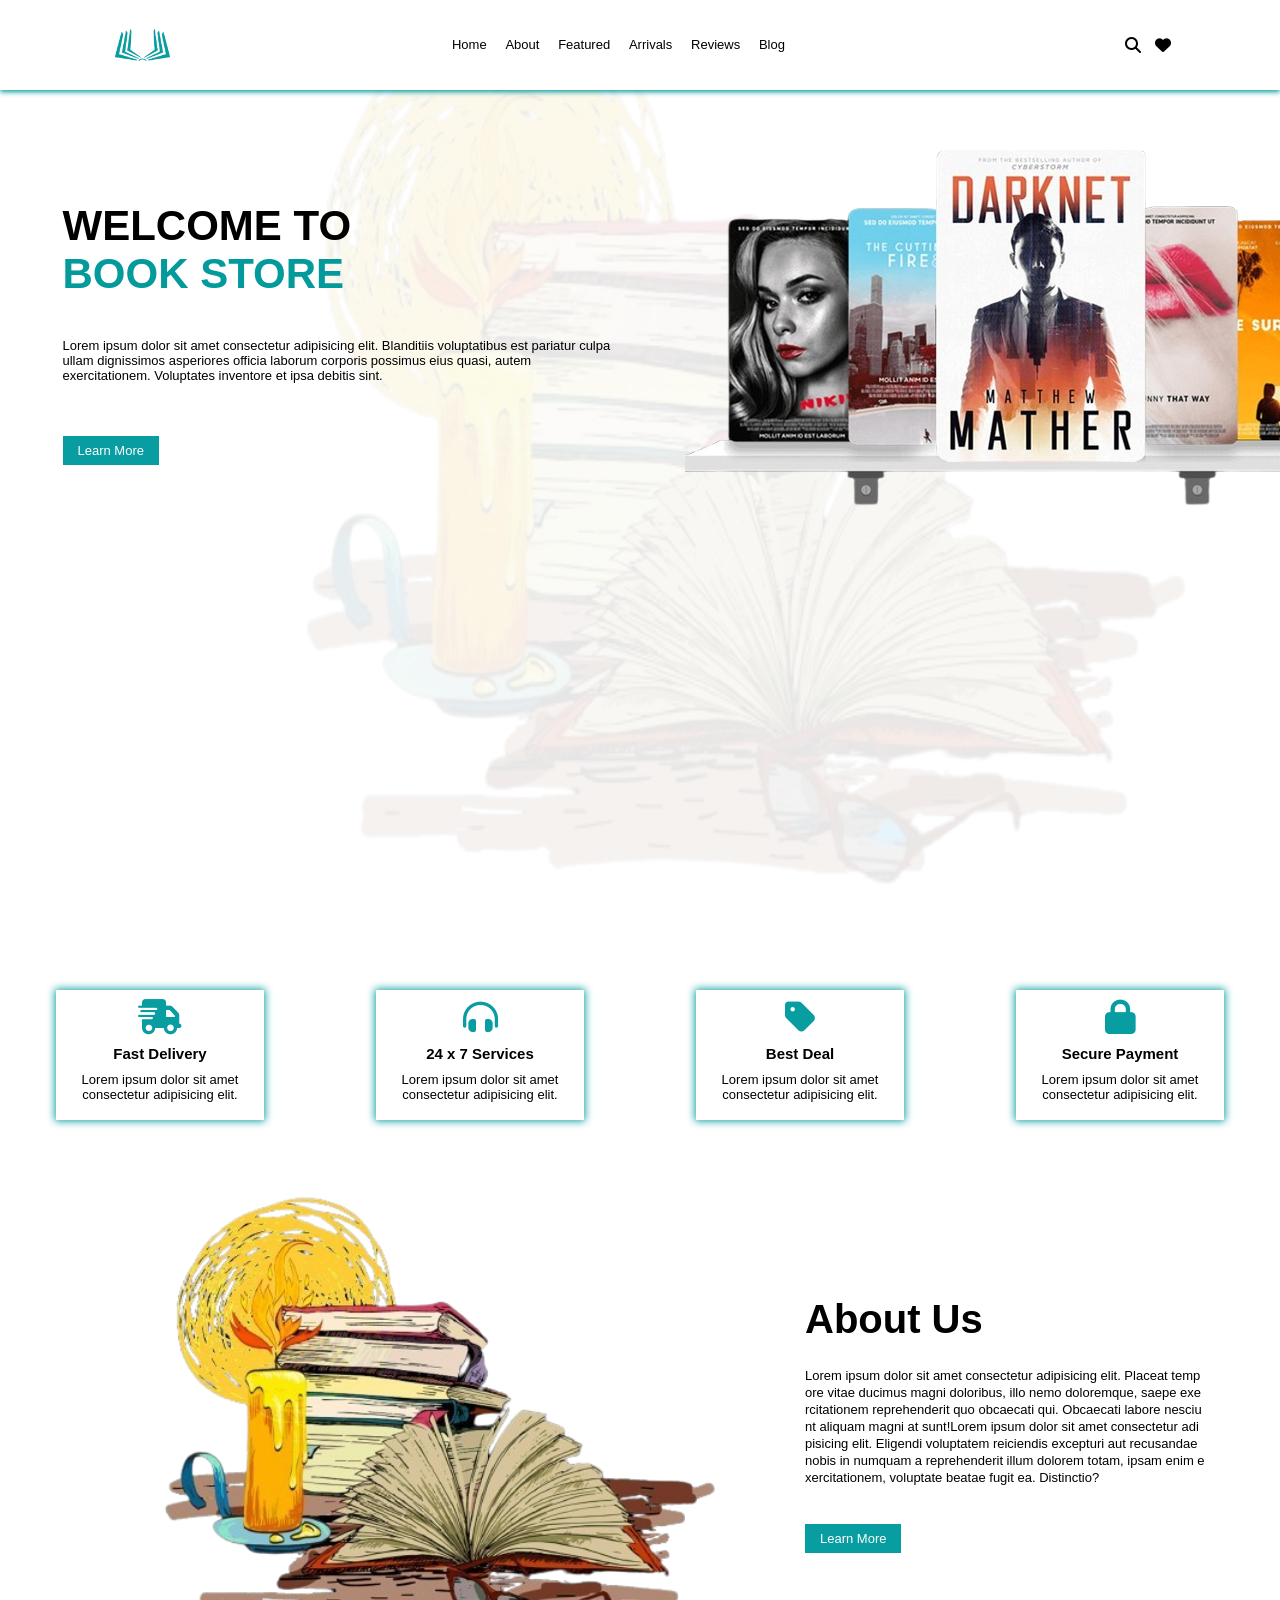
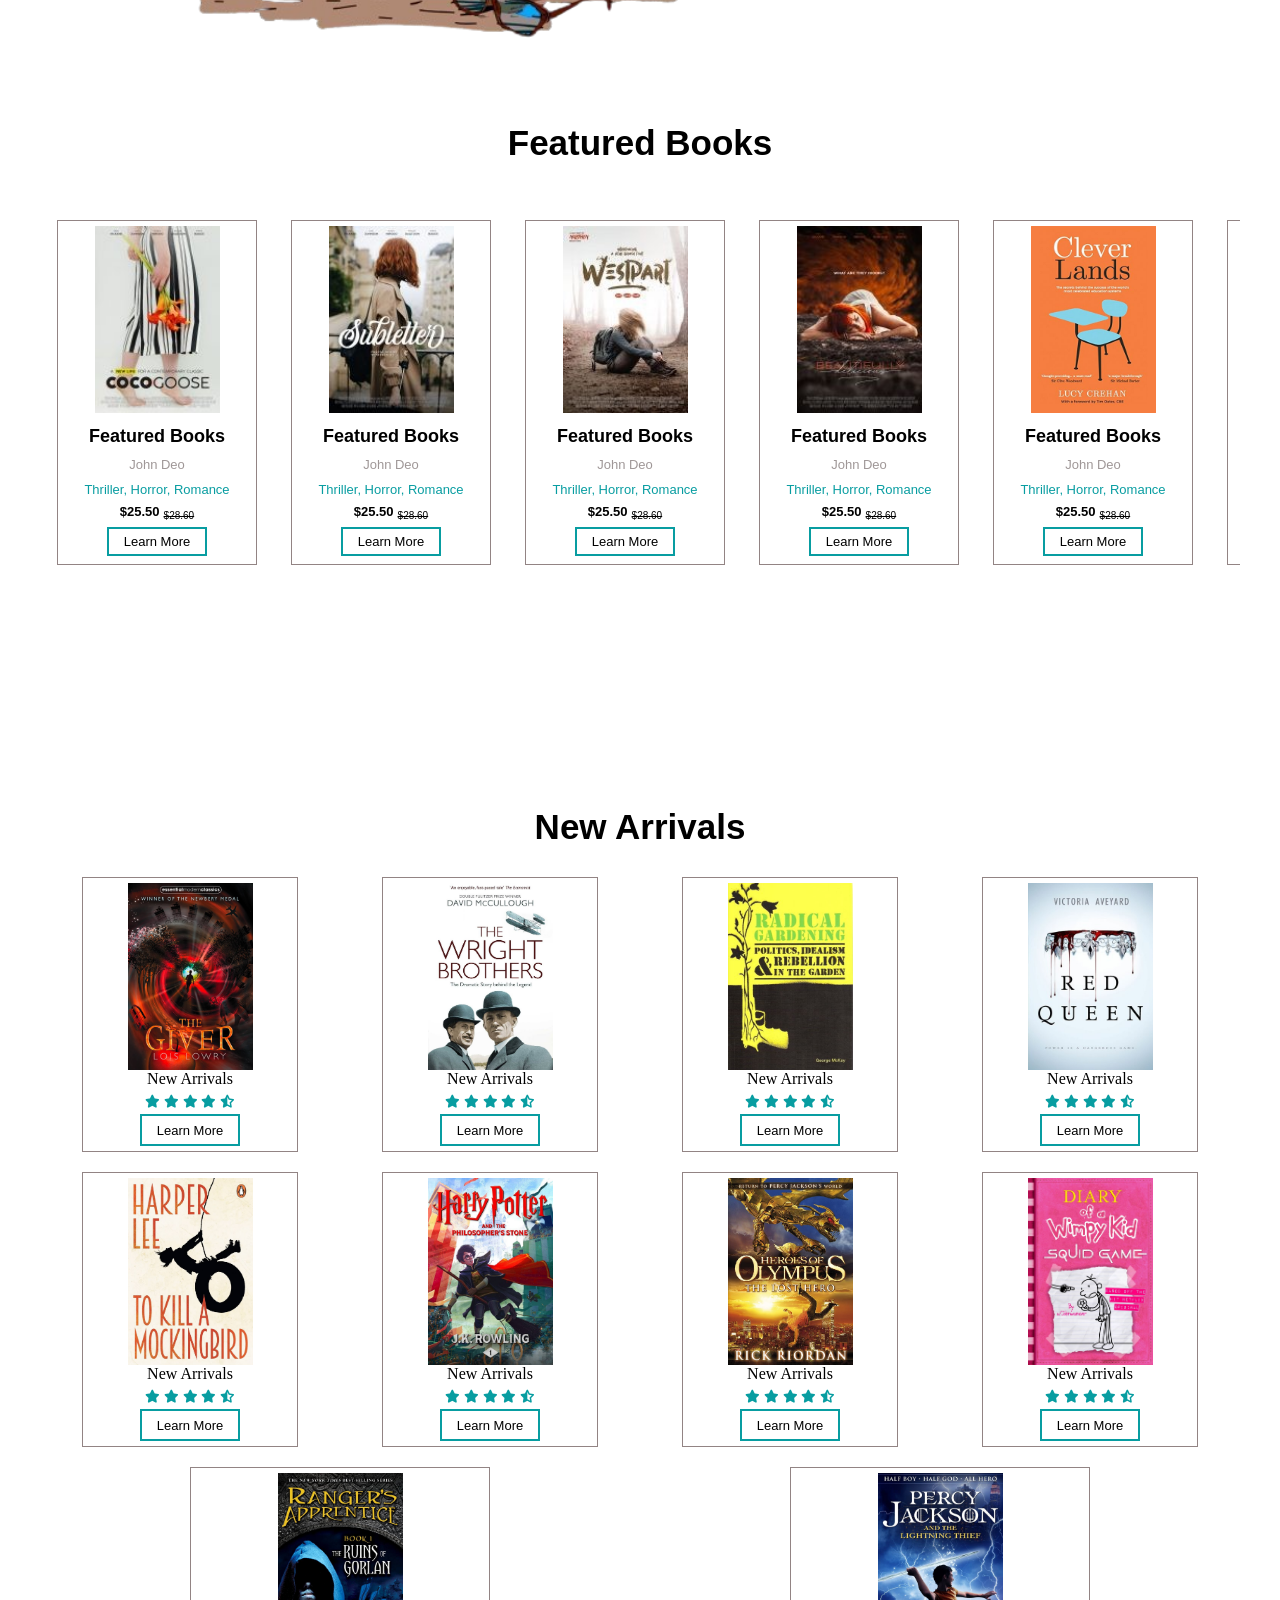
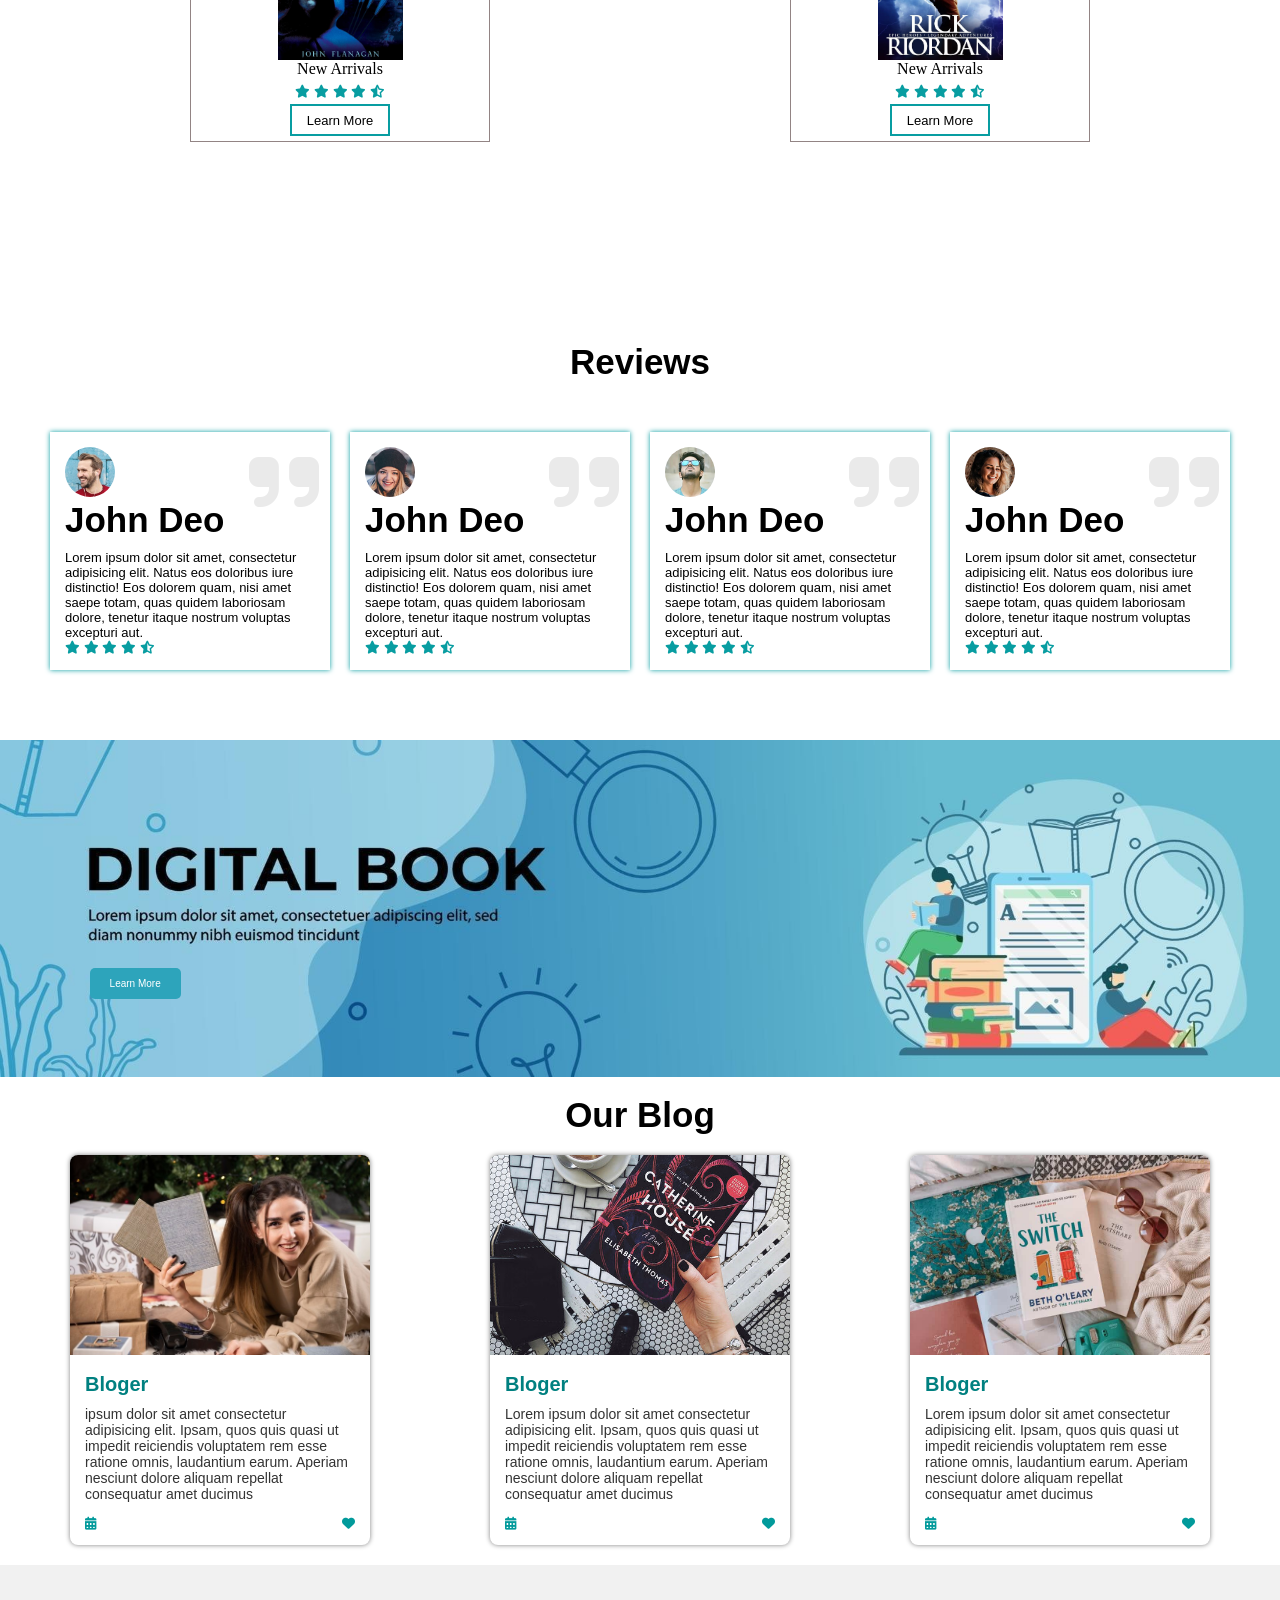
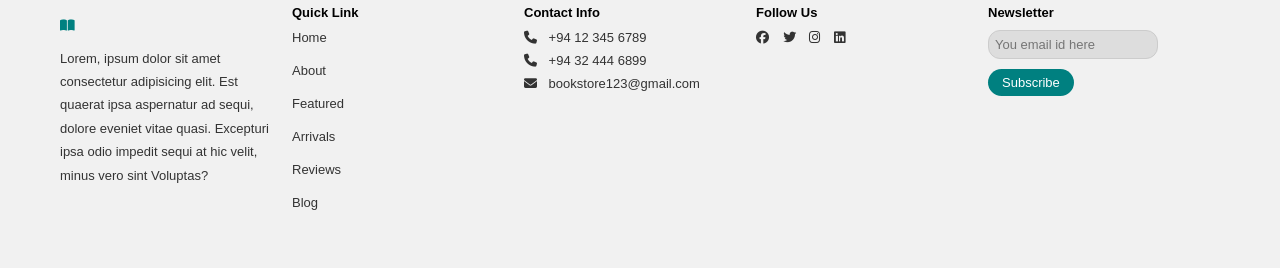
==== commit f0f438ae: "last version" ====
--- a/index.html
+++ b/index.html
@@ -390,7 +390,7 @@
   <section class="digital-book">
       <div class="image-container">
           <img src="banner.jpeg" alt="Digital Book Illustration">
-          <a class="learn2">Learn More</a>
+          <a class="learn-more">Learn More</a>
       </div>
   </section>
 
@@ -400,13 +400,13 @@
     <div class="blog-card">
       <img src="blog_1.jpg" alt="Blog 1">
       <div class="blog-content">
-        <h3>Blogger</h3>
+        <h2>Bloger</h2>
         <p>ipsum dolor sit amet consectetur adipisicing elit. Ipsam, quos quis quasi ut impedit reiciendis voluptatem rem esse ratione omnis, laudantium earum. Aperiam nesciunt dolore aliquam repellat consequatur amet ducimus
         </p>
       </div>
       <div class="blog-icons">
-        <i class="fa-regular fa-calendar"></i>
-        <i class="fa-regular fa-heart"></i>
+        <i class="fa-solid fa-calendar-days" style="color: #029a9b;"></i>
+        <i class="fa-solid fa-heart" style="color: #029a9b;"></i>
       </div>
     </div>
   
@@ -414,13 +414,13 @@
     <div class="blog-card">
       <img src="blog_2.jpg" alt="Blog 2">
       <div class="blog-content">
-        <h3>Blogger</h3>
+        <h2>Bloger</h2>
         <p>Lorem ipsum dolor sit amet consectetur adipisicing elit. Ipsam, quos quis quasi ut impedit reiciendis voluptatem rem esse ratione omnis, laudantium earum. Aperiam nesciunt dolore aliquam repellat consequatur amet ducimus
       </p>
       </div>
       <div class="blog-icons">
-        <i class="fa-regular fa-calendar"></i>
-        <i class="fa-regular fa-heart"></i>
+        <i class="fa-solid fa-calendar-days" style="color: #029a9b;"></i>
+        <i class="fa-solid fa-heart" style="color: #029a9b;"></i>
       </div>
     </div>
   
@@ -428,13 +428,13 @@
     <div class="blog-card">
       <img src="blog_3.jpg" alt="Blog 3">
       <div class="blog-content">
-        <h3>Blogger</h3>
+        <h2>Bloger</h2>
         <p>Lorem ipsum dolor sit amet consectetur adipisicing elit. Ipsam, quos quis quasi ut impedit reiciendis voluptatem rem esse ratione omnis, laudantium earum. Aperiam nesciunt dolore aliquam repellat consequatur amet ducimus
       </p>
       </div>
       <div class="blog-icons">
-        <i class="fa-regular fa-calendar"></i>
-        <i class="fa-regular fa-heart"></i>
+        <i class="fa-solid fa-calendar-days" style="color: #029a9b;"></i>
+        <i class="fa-solid fa-heart" style="color: #029a9b;"></i>
       </div>
     </div>
   </div>
@@ -449,12 +449,17 @@
   </div>
   <div class="quick-links">
     <h4>Quick Link</h4>
+    
     <a href="#">Home</a>
-    <a href="#">About</a>
-    <a href="#">Featured</a>
-    <a href="#">Arrivals</a>
-    <a href="#">Reviews</a>
-    <a href="#">Blog</a>
+    <a href="#about">About</a>
+    <a href="#featured">Featured</a>
+    <a href="#arrivals">Arrivals</a>
+    <a href="#reviews">Reviews</a>
+    <a href="#blog">Blog</a>
+
+
+
+
   </div>
   <div class="contact-info">
     <h4>Contact Info</h4>
--- a/style.css
+++ b/style.css
@@ -11,6 +11,7 @@
 }
 html {
     scroll-behavior: smooth;
+    font-size: 62.5%;
 }
 
 ::-webkit-scrollbar {
@@ -26,7 +27,7 @@
 }
 header {
     height: 10%;
-    box-shadow: 0px 4px 6px #089da1;
+    box-shadow: 0px 2px 5px 0px #089da1;
     background-color: white;
     width: 100%;
     top: 0;
@@ -34,11 +35,12 @@
     position: fixed;
     display: flex;
     align-items: center;
-    padding: 15px 12%;
+    /*padding: 15px 12%;*/
+    padding: 1rem 9%;
     justify-content: space-between;
 }
 .logo {
-    width: 87px;
+    width: 5.4375rem;
     cursor: pointer;
     display: block;
 }
@@ -46,20 +48,21 @@
     flex-grow: 1;
     display: flex;
     align-items: center;
+    flex-basis: 100%;
 }
 nav ul {
     list-style: none;
     width: 100%;
     text-align: right;
-    padding-right: 60px;
+    padding-right: 3.75rem;
     display: flex;
     justify-content: center;
     
 }
 nav ul li {
     display: inline-block;
-    margin: 0px 15px;
-    text-align: 8px;
+    margin: 0px 0.9375rem;
+    text-align: 0.5rem;
 }
 nav ul li a {
     color: black;
@@ -90,7 +93,10 @@
 }
 .bg {
     max-width: 100%;
-    height: auto;
+    display: flex;
+    height: 100vh;
+    align-items: center;
+    justify-content: center;
     filter: brightness(90%) opacity(0.1);
     background-repeat: no-repeat;
     background-position: center;
@@ -106,8 +112,8 @@
 }
 .text {
    flex: 1;
-   margin-left: 100px;
-   margin-right: 100px;
+   margin-left: 6.25rem;
+   margin-right: 6.25rem;
 }
 .text p {
     width: 560px;
@@ -116,10 +122,11 @@
 }
 .above image {
     flex: 1; 
-    
+    max-width: 100%;
 }
 .advantages {
     display: flex;
+    width: 100vw;
     justify-content: space-evenly;
     margin-top: 30px;
     margin-bottom: 30px;
@@ -273,6 +280,47 @@
 .img-container :hover {
     transform: scale(1.2);
 }
+
+@media screen and (max-width:822px)
+{
+    html{
+        font-size:45%;
+        
+    }
+    header #ss {
+        padding: 1rem;
+    }
+    .flex-container{
+        width: 100%;
+        padding: 10px;
+        display: block;
+    }
+    .about p{
+        width: 100%;
+    }
+    .about 
+    .featured-parent {
+        display: block;
+        text-align: center;
+    }
+        .bg {
+            background-position: top center;
+            background-size: cover;
+            height: auto;
+            padding: 4rem 1rem; /* Add spacing instead of fixed height */
+        }
+        .above{
+            display: block;
+            align-items: center;
+            margin-right: auto;
+            margin-left: auto;
+        }
+        .advantages #section{
+            height: auto;
+        }
+
+    
+}
 .reviews {
     padding: 20px; 
 }
@@ -286,7 +334,7 @@
 .review-card {
     background: white;
     padding: 15px;
-    box-shadow: 0 0 4px 2px #089da1; 
+    box-shadow: 0 0 5px 0px #089da1;
     max-width: 280px;
     text-align: left;
 }
@@ -310,16 +358,9 @@
     max-width: 100%;
     margin-top: 50px;
 }
-/*.button {
-    background-color: #007bff;
-    color: white;
-    padding: 10px 20px;
-    border: none;
-    cursor: pointer;
-}*/
 .learn-more {
-    position: absolute;
-    bottom: 20px;  
+    position: relative;
+    bottom: 105px;  
     left: 7%;
     padding: 10px 20px;
     font-size: 10px;
@@ -332,7 +373,7 @@
 
 .blog-container {
     display: flex;
-    justify-content: center;
+    justify-content: space-around;
     gap: 20px;
     padding: 20px;
     flex-wrap: wrap;
@@ -341,7 +382,7 @@
   .blog-card {
     background: white;
     border-radius: 8px;
-    box-shadow: 0 0 10px rgba(0,0,0,0.1);
+    box-shadow: 0px 0px 5px 0px gray;
     overflow: hidden;
     width: 300px;
     text-align: left;
@@ -357,9 +398,10 @@
     padding: 15px;
   }
 
-  .blog-content h3 {
+  .blog-content h2 {
     color: teal;
     margin: 0 0 10px;
+    font-size: 20px;
   }
 
   .blog-content p {
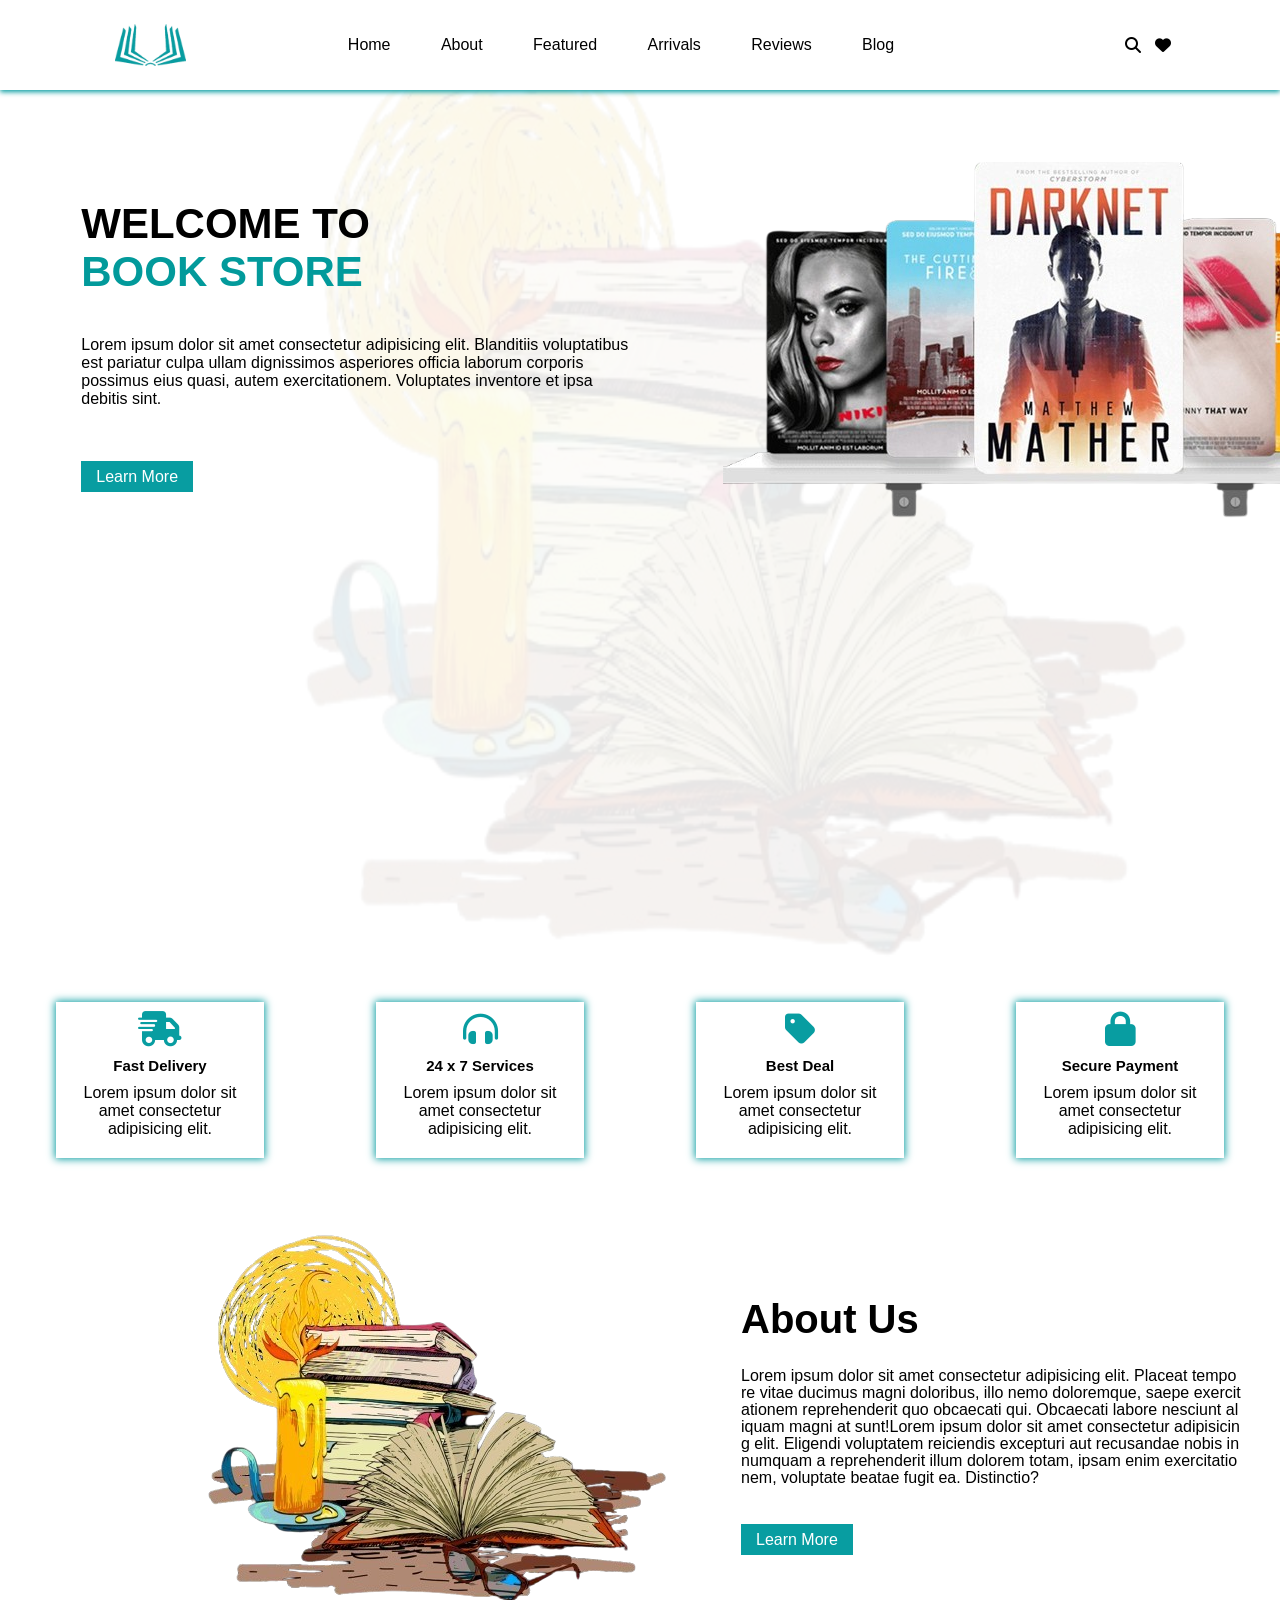
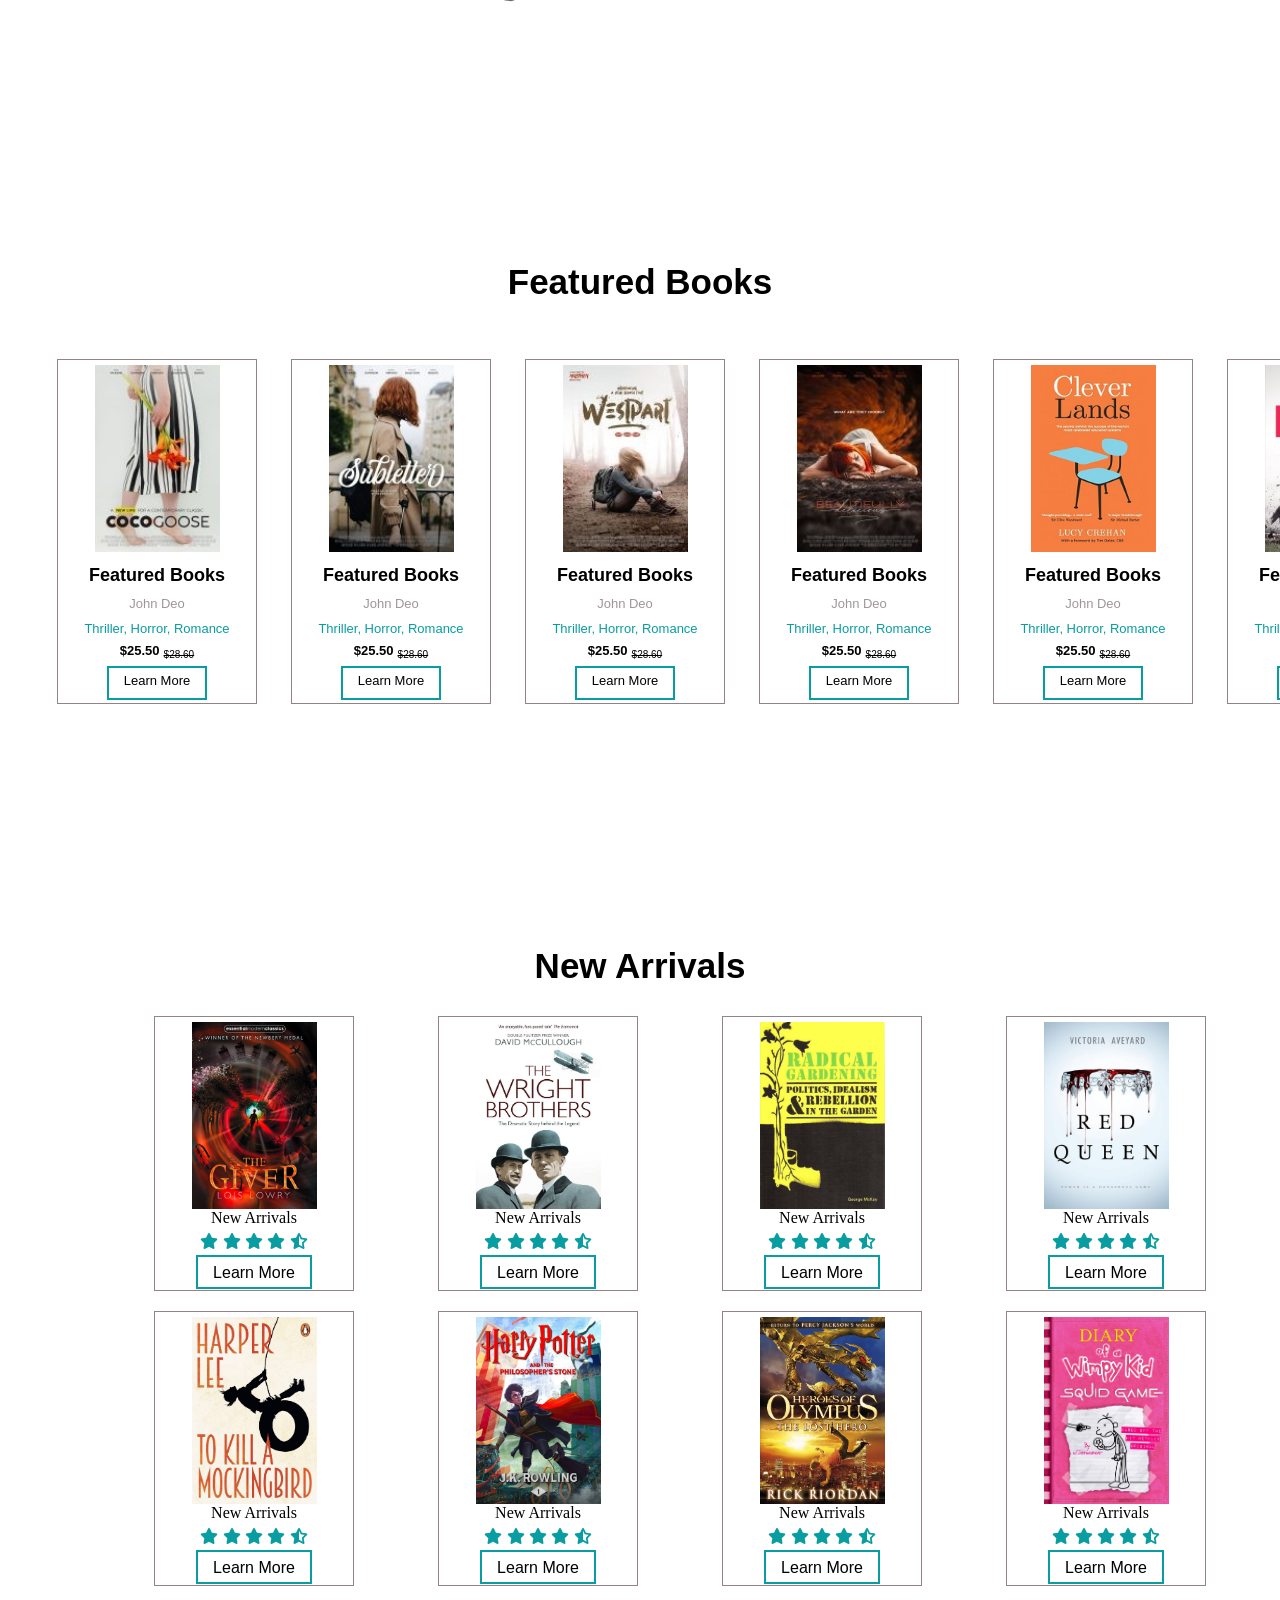
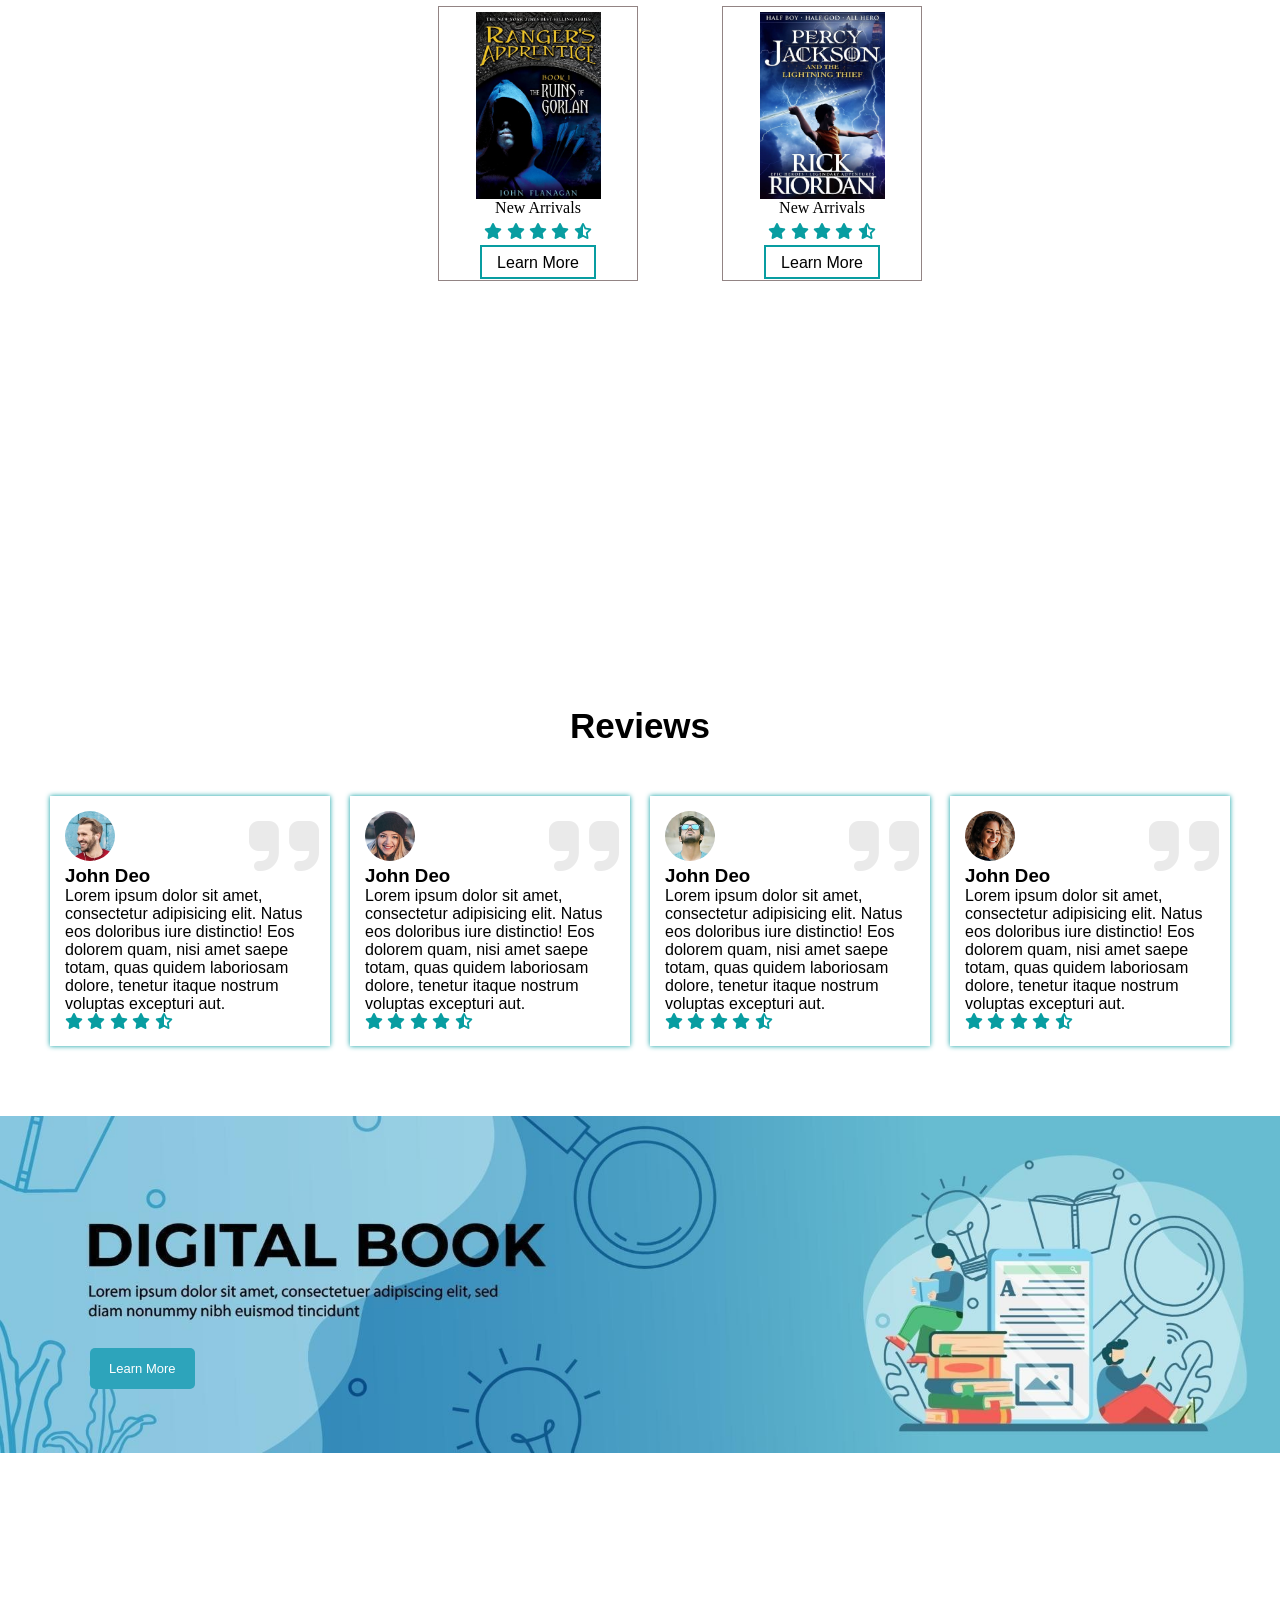
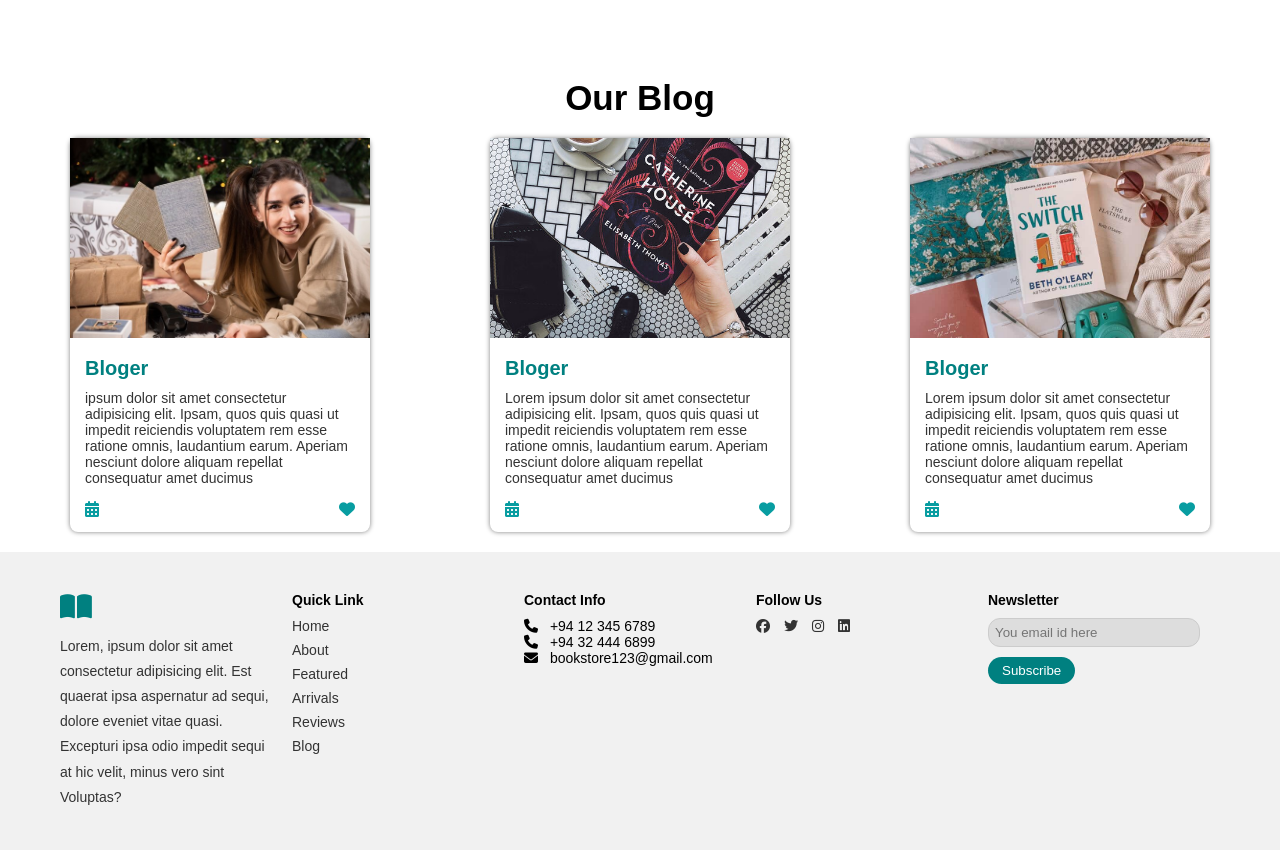
==== commit e2b8cd24: "add navbar for small screens" ====
--- a/index.html
+++ b/index.html
@@ -9,9 +9,14 @@
 </head>
 <body>
     <header>
-        <nav >
-            <img src="logo-removebg-preview.png" class="logo" >
-            <ul>
+      
+      <nav class="navMenu">
+        <img src="logo-removebg-preview.png" class="logo" >
+
+        <input type="checkbox" id="menuToggle" >
+        <label for="menuToggle" class="menuIcon">&#9776;</label>
+
+            <ul class="navLinks">
                 <li><a href="#">Home</a></li>
                 <li><a href="#about">About</a></li>
                 <li><a href="#featured">Featured</a></li>
@@ -19,51 +24,53 @@
                 <li><a href="#reviews">Reviews</a></li>
                 <li><a href="#blog">Blog</a></li>
             </ul>
-            <i class="fa-solid fa-magnifying-glass" style="color: #000000; font-size: medium;"></i>
-            <i class="fa-solid fa-heart" style="color: #000000; font-size: medium;" ></i>
-        </nav>
-    </header> <br><br><br><br>
-    <div class="container">
+        <i class="fa-solid fa-magnifying-glass"></i>
+        <i class="fa-solid fa-heart"></i>
+      </nav>
+    </header>
+    
+     <br><br><br><br>
+    <section class="container">
     <img src="bg-removed.png" alt="background" class="bg">
    
     <div class="above">
        <div class="text">
-        <h1 style="font-size: 42px;">WELCOME TO <br><span style="color: #029a9b; font-size: 42px;">BOOK STORE</span></h1>
+        <h1>WELCOME TO <br><span>BOOK STORE</span></h1>
        <p>Lorem ipsum dolor sit amet consectetur adipisicing elit. Blanditiis voluptatibus est pariatur culpa ullam dignissimos asperiores officia laborum corporis possimus eius quasi, autem exercitationem. Voluptates inventore et ipsa debitis sint.</p>
-       <a href="#" class="learn" style="margin-top: 50px;">Learn More</a></div>
-        <div class="image"><img src="table-removebg-preview.png" alt=""></div>
+       <a href="#" class="learn">Learn More</a></div>
+        <div class="image"><img src="table-removebg-preview.png" ></div>
      
-   </div> </div>
+   </div> </section>
    <div class="advantages">
-        <div id="section">
-            <i class="fa-solid fa-truck-fast" style="color: #089da1;"></i>
-            <h2 style="font-size: 15px;">Fast Delivery</h2>
+        <div class="section">
+            <i class="fa-solid fa-truck-fast"></i>
+            <h2>Fast Delivery</h2>
             <p>Lorem ipsum dolor sit amet consectetur adipisicing elit.</p>
             
         </div>
-        <div id="section">
-            <i class="fa-solid fa-headphones-simple" style="color: #089da1;"></i>
-            <h2 style="font-size: 15px;">24 x 7 Services</h2>
+        <div class="section">
+            <i class="fa-solid fa-headphones-simple"></i>
+            <h2>24 x 7 Services</h2>
             <p>Lorem ipsum dolor sit amet consectetur adipisicing elit.</p>
             
         </div>
-        <div id="section">
-            <i class="fa-solid fa-tag" style="color: #089da1;"></i>
-            <h2 style="font-size: 15px;">Best Deal</h2>
+        <div class="section">
+            <i class="fa-solid fa-tag"></i>
+            <h2>Best Deal</h2>
             <p>Lorem ipsum dolor sit amet consectetur adipisicing elit.</p>
             
         </div>
-        <div id="section">
-            <i class="fa-solid fa-lock" style="color: #089da1;"></i>
-            <h2 style="font-size: 15px;">Secure Payment</h2>
+        <div class="section">
+            <i class="fa-solid fa-lock"></i>
+            <h2>Secure Payment</h2>
             <p>Lorem ipsum dolor sit amet consectetur adipisicing elit.</p>
             
         </div>
     </div>
-    <div class="flex-container" id="about">
-     <div class="child"><img src="bg-removed.png" style="width:800px; height: 450px; margin-left: -70px;"></div>
-     <div class="child about">
-        <h1 style="font-size: 40px;">About Us</h1>
+    <div class="flexContainer" id="about">
+     <div class="child"><img src="bg-removed.png"></div>
+     <div class="child" id="aboutt">
+        <h1>About Us</h1>
         <p>Lorem ipsum dolor sit amet consectetur adipisicing elit. Placeat tempore vitae ducimus magni doloribus, illo nemo doloremque, saepe exercitationem reprehenderit quo obcaecati qui. Obcaecati labore nesciunt aliquam magni at sunt!Lorem ipsum dolor sit amet consectetur adipisicing elit. Eligendi voluptatem reiciendis excepturi aut recusandae nobis in numquam a reprehenderit illum dolorem totam, ipsam enim exercitationem, voluptate beatae fugit ea. Distinctio?</p>
         <a href="#" class="learn">Learn More</a>
      </div>
@@ -71,253 +78,263 @@
     
     <h2 class="h2" id="featured">Featured Books</h2>
 
-    <div class="featured-parent">
-      <div class="featured-child">
+    <div class="featuredParent">
+      <div class="featuredChild">
         <img src="book_1.jpeg" alt="book1">
         <h1>Featured Books</h1>
         <p class="john">John Deo</p>
-        <p style="color: #089da1;">Thriller, Horror, Romance</p>
-        <div class="dollars"><strong class="dollar1">$25.50</strong>
-            <p class="dollar2">$28.60</p></div>
-        <a href="#">Learn More</a>
-      </div>
-      <div class="featured-child">
+        <p class="thriller">Thriller, Horror, Romance</p>
+        <div class="dollars"><strong class="dollar1">$25.50</strong>
+            <p class="dollar2">$28.60</p></div>
+        <a href="#">Learn More</a>
+      </div>
+      <div class="featuredChild">
         <img src="book_2.jpeg" alt="book2" >
         <h1>Featured Books</h1>
         <p class="john">John Deo</p>
-        <p style="color: #089da1;">Thriller, Horror, Romance</p>
-        <div class="dollars"><strong class="dollar1">$25.50</strong>
-            <p class="dollar2">$28.60</p></div>
-        <a href="#">Learn More</a>
-      </div>
-      <div class="featured-child">
+        <p class="thriller">Thriller, Horror, Romance</p>
+        <div class="dollars"><strong class="dollar1">$25.50</strong>
+            <p class="dollar2">$28.60</p></div>
+        <a href="#">Learn More</a>
+      </div>
+      <div class="featuredChild">
         <img src="book_3.jpeg" alt="book3">
         <h1>Featured Books</h1>
         <p class="john">John Deo</p>
-        <p style="color: #089da1;">Thriller, Horror, Romance</p>
-        <div class="dollars"><strong class="dollar1">$25.50</strong>
-            <p class="dollar2">$28.60</p></div>
-        <a href="#">Learn More</a>
-      </div>
-      <div class="featured-child">
+        <p class="thriller">Thriller, Horror, Romance</p>
+        <div class="dollars"><strong class="dollar1">$25.50</strong>
+            <p class="dollar2">$28.60</p></div>
+        <a href="#">Learn More</a>
+      </div>
+      <div class="featuredChild">
         <img src="book_4.jpeg" alt="book4">
         <h1>Featured Books</h1>
         <p class="john">John Deo</p>
-        <p style="color: #089da1;">Thriller, Horror, Romance</p>
-        <div class="dollars"><strong class="dollar1">$25.50</strong>
-            <p class="dollar2">$28.60</p></div>
-        <a href="#">Learn More</a>
-      </div>
-      <div class="featured-child">
+        <p 
+        class="thriller">Thriller, Horror, Romance</p>
+        <div class="dollars"><strong class="dollar1">$25.50</strong>
+            <p class="dollar2">$28.60</p></div>
+        <a href="#">Learn More</a>
+      </div>
+      <div class="featuredChild">
         <img src="book_5.jpeg" alt="book5">
         <h1>Featured Books</h1>
         <p class="john">John Deo</p>
-        <p style="color: #089da1;">Thriller, Horror, Romance</p>
-        <div class="dollars"><strong class="dollar1">$25.50</strong>
-            <p class="dollar2">$28.60</p></div>
-        <a href="#">Learn More</a>
-      </div>
-      <div class="featured-child">
+        <p class="thriller">Thriller, Horror, Romance</p>
+        <div class="dollars"><strong class="dollar1">$25.50</strong>
+            <p class="dollar2">$28.60</p></div>
+        <a href="#">Learn More</a>
+      </div>
+      <div class="featuredChild">
         <img src="book_6.jpeg" alt="book6">
         <h1>Featured Books</h1>
         <p class="john">John Deo</p>
-        <p style="color: #089da1;">Thriller, Horror, Romance</p>
-        <div class="dollars"><strong class="dollar1">$25.50</strong>
-            <p class="dollar2">$28.60</p></div>
-        <a href="#">Learn More</a>
-      </div>
-      <div class="featured-child">
+        <p class="thriller">Thriller, Horror, Romance</p>
+        <div class="dollars"><strong class="dollar1">$25.50</strong>
+            <p class="dollar2">$28.60</p></div>
+        <a href="#">Learn More</a>
+      </div>
+      <div class="featuredChild">
         <img src="book_7-removebg-preview.png" alt="book7">
         <h1>Featured Books</h1>
         <p class="john">John Deo</p>
-        <p style="color: #089da1;">Thriller, Horror, Romance</p>
-        <div class="dollars"><strong class="dollar1">$25.50</strong>
-            <p class="dollar2">$28.60</p></div>
-        <a href="#">Learn More</a>
-      </div>
-      <div class="featured-child">
+        <p 
+        class="thriller">Thriller, Horror, Romance</p>
+        <div class="dollars"><strong class="dollar1">$25.50</strong>
+            <p class="dollar2">$28.60</p></div>
+        <a href="#">Learn More</a>
+      </div>
+      <div class="featuredChild">
         <img src="book_8-removebg-preview.png" alt="book8">
         <h1>Featured Books</h1>
         <p class="john">John Deo</p>
-        <p style="color: #089da1;">Thriller, Horror, Romance</p>
-        <div class="dollars"><strong class="dollar1">$25.50</strong>
-            <p class="dollar2">$28.60</p></div>
-        <a href="#">Learn More</a>
-      </div>
-      <div class="featured-child">
+        <p 
+        class="thriller">Thriller, Horror, Romance</p>
+        <div class="dollars"><strong class="dollar1">$25.50</strong>
+            <p class="dollar2">$28.60</p></div>
+        <a href="#">Learn More</a>
+      </div>
+      <div class="featuredChild">
         <img src="book_9.jpeg" alt="book9">
         <h1>Featured Books</h1>
         <p class="john">John Deo</p>
-        <p style="color: #089da1;">Thriller, Horror, Romance</p>
-        <div class="dollars"><strong class="dollar1">$25.50</strong>
-            <p class="dollar2">$28.60</p></div>
-        <a href="#">Learn More</a>
-      </div>
-      <div class="featured-child">
+        <p 
+        class="thriller">Thriller, Horror, Romance</p>
+        <div class="dollars"><strong class="dollar1">$25.50</strong>
+            <p class="dollar2">$28.60</p></div>
+        <a href="#">Learn More</a>
+      </div>
+      <div class="featuredChild">
         <img src="book_10-removebg-preview.png" alt="book10">
         <h1>Featured Books</h1>
         <p class="john">John Deo</p>
-        <p style="color: #089da1;">Thriller, Horror, Romance</p>
-        <div class="dollars"><strong class="dollar1">$25.50</strong>
-            <p class="dollar2">$28.60</p></div>
-        <a href="#">Learn More</a>
-      </div>
-      <div class="featured-child">
+        <p 
+        class="thriller">Thriller, Horror, Romance</p>
+        <div class="dollars"><strong class="dollar1">$25.50</strong>
+            <p class="dollar2">$28.60</p></div>
+        <a href="#">Learn More</a>
+      </div>
+      <div class="featuredChild">
         <img src="book_11.jpeg" alt="book11">
         <h1>Featured Books</h1>
         <p class="john">John Deo</p>
-        <p style="color: #089da1;">Thriller, Horror, Romance</p>
-        <div class="dollars"><strong class="dollar1">$25.50</strong>
-            <p class="dollar2">$28.60</p></div>
-        <a href="#">Learn More</a>
-      </div>
-      <div class="featured-child">
+        <p 
+        class="thriller">Thriller, Horror, Romance</p>
+        <div class="dollars"><strong class="dollar1">$25.50</strong>
+            <p class="dollar2">$28.60</p></div>
+        <a href="#">Learn More</a>
+      </div>
+      <div class="featuredChild">
         <img src="book_12-removebg-preview.png" alt="book12">
         <h1>Featured Books</h1>
         <p class="john">John Deo</p>
-        <p style="color: #089da1;">Thriller, Horror, Romance</p>
-        <div class="dollars"><strong class="dollar1">$25.50</strong>
-            <p class="dollar2">$28.60</p></div>
-        <a href="#">Learn More</a>
-      </div>
-      <div class="featured-child">
+        <p 
+        class="thriller">Thriller, Horror, Romance</p>
+        <div class="dollars"><strong class="dollar1">$25.50</strong>
+            <p class="dollar2">$28.60</p></div>
+        <a href="#">Learn More</a>
+      </div>
+      <div class="featuredChild">
         <img src="book_13-removebg-preview.png" alt="book13">
         <h1>Featured Books</h1>
         <p class="john">John Deo</p>
-        <p style="color: #089da1;">Thriller, Horror, Romance</p>
-        <div class="dollars"><strong class="dollar1">$25.50</strong>
-            <p class="dollar2">$28.60</p></div>
-        <a href="#">Learn More</a>
-      </div>
-      <div class="featured-child">
+        <p 
+        class="thriller">Thriller, Horror, Romance</p>
+        <div class="dollars"><strong class="dollar1">$25.50</strong>
+            <p class="dollar2">$28.60</p></div>
+        <a href="#">Learn More</a>
+      </div>
+      <div class="featuredChild">
         <img src="book_14-removebg-preview.png" alt="book14">
         <h1>Featured Books</h1>
         <p class="john">John Deo</p>
-        <p style="color: #089da1;">Thriller, Horror, Romance</p>
-        <div class="dollars"><strong class="dollar1">$25.50</strong>
-            <p class="dollar2">$28.60</p></div>
-        <a href="#">Learn More</a>
-      </div>
-      <div class="featured-child">
+        <p 
+        class="thriller">Thriller, Horror, Romance</p>
+        <div class="dollars"><strong class="dollar1">$25.50</strong>
+            <p class="dollar2">$28.60</p></div>
+        <a href="#">Learn More</a>
+      </div>
+      <div class="featuredChild">
         <img src="book_15-removed.jpeg" alt="book15">
         <h1>Featured Books</h1>
         <p class="john">John Deo</p>
-        <p style="color: #089da1;">Thriller, Horror, Romance</p>
+        <p 
+        class="thriller">Thriller, Horror, Romance</p>
         <div class="dollars"><strong class="dollar1">$25.50</strong>
         <p class="dollar2">$28.60</p></div>
         <a href="#">Learn More</a>
       </div>
 
     </div>
-    <h2 class="h2"  id="arrivals" style="margin-top: 225px;">New Arrivals</h2>
-    <div class="arrivals-parent">
-      <div class="arrivals-child">
-        <div class="img-container"><img src="arrival_1.jpeg" ></div>
-        <p class="arrival-p"> New Arrivals</p>
-        <i class="fa-solid fa-star" style="color: #089da1;"></i>
-        <i class="fa-solid fa-star" style="color: #089da1;"></i>
-        <i class="fa-solid fa-star" style="color: #089da1;"></i>
-        <i class="fa-solid fa-star" style="color: #089da1;"></i>
-        <i class="fa-solid fa-star-half-stroke" style="color: #089da1;"></i>
-        <br>
-        <a href="#" class="learn2" >Learn More</a>
-      </div>
-      <div class="arrivals-child">
-        <div class="img-container"><img src="arrival_2.jpeg"></div>
-        <p class="arrival-p"> New Arrivals</p>
-        <i class="fa-solid fa-star" style="color: #089da1;"></i>
-        <i class="fa-solid fa-star" style="color: #089da1;"></i>
-        <i class="fa-solid fa-star" style="color: #089da1;"></i>
-        <i class="fa-solid fa-star" style="color: #089da1;"></i>
-        <i class="fa-solid fa-star-half-stroke" style="color: #089da1;"></i>
-        <br>
-        <a href="#" class="learn2" >Learn More</a>
-      </div>
-      <div class="arrivals-child">
-        <div class="img-container"><img src="arrival_3.jpeg"></div>
-        <p class="arrival-p"> New Arrivals</p>
-        <i class="fa-solid fa-star" style="color: #089da1;"></i>
-        <i class="fa-solid fa-star" style="color: #089da1;"></i>
-        <i class="fa-solid fa-star" style="color: #089da1;"></i>
-        <i class="fa-solid fa-star" style="color: #089da1;"></i>
-        <i class="fa-solid fa-star-half-stroke" style="color: #089da1;"></i>
-        <br>
-        <a href="#" class="learn2" >Learn More</a>
-      </div>
-      <div class="arrivals-child">
-        <div class="img-container"><img src="arrival_4.jpeg"></div>
-        <p class="arrival-p"> New Arrivals</p>
-        <i class="fa-solid fa-star" style="color: #089da1;"></i>
-        <i class="fa-solid fa-star" style="color: #089da1;"></i>
-        <i class="fa-solid fa-star" style="color: #089da1;"></i>
-        <i class="fa-solid fa-star" style="color: #089da1;"></i>
-        <i class="fa-solid fa-star-half-stroke" style="color: #089da1;"></i>
-        <br>
-        <a href="#" class="learn2" >Learn More</a>
-      </div>
-      <div class="arrivals-child">
-        <div class="img-container"><img src="arrival_5.jpeg"></div>
-        <p class="arrival-p"> New Arrivals</p>
-        <i class="fa-solid fa-star" style="color: #089da1;"></i>
-        <i class="fa-solid fa-star" style="color: #089da1;"></i>
-        <i class="fa-solid fa-star" style="color: #089da1;"></i>
-        <i class="fa-solid fa-star" style="color: #089da1;"></i>
-        <i class="fa-solid fa-star-half-stroke" style="color: #089da1;"></i>
-        <br>
-        <a href="#" class="learn2" >Learn More</a>
-      </div>
-      <div class="arrivals-child">
-        <div class="img-container"><img src="arrival_6.jpeg"></div>
-        <p class="arrival-p"> New Arrivals</p>
-        <i class="fa-solid fa-star" style="color: #089da1;"></i>
-        <i class="fa-solid fa-star" style="color: #089da1;"></i>
-        <i class="fa-solid fa-star" style="color: #089da1;"></i>
-        <i class="fa-solid fa-star" style="color: #089da1;"></i>
-        <i class="fa-solid fa-star-half-stroke" style="color: #089da1;"></i>
-        <br>
-        <a href="#" class="learn2" >Learn More</a>
-      </div>
-      <div class="arrivals-child">
-        <div class="img-container"><img src="arrival_7.jpeg"></div>
-        <p class="arrival-p"> New Arrivals</p>
-        <i class="fa-solid fa-star" style="color: #089da1;"></i>
-        <i class="fa-solid fa-star" style="color: #089da1;"></i>
-        <i class="fa-solid fa-star" style="color: #089da1;"></i>
-        <i class="fa-solid fa-star" style="color: #089da1;"></i>
-        <i class="fa-solid fa-star-half-stroke" style="color: #089da1;"></i>
-        <br>
-        <a href="#" class="learn2" >Learn More</a>
-      </div>
-      <div class="arrivals-child">
-        <div class="img-container"><img src="arrival_8.jpeg"></div>
-        <p class="arrival-p"> New Arrivals</p>
-        <i class="fa-solid fa-star" style="color: #089da1;"></i>
-        <i class="fa-solid fa-star" style="color: #089da1;"></i>
-        <i class="fa-solid fa-star" style="color: #089da1;"></i>
-        <i class="fa-solid fa-star" style="color: #089da1;"></i>
-        <i class="fa-solid fa-star-half-stroke" style="color: #089da1;"></i>
-        <br>
-        <a href="#" class="learn2" >Learn More</a>
-      </div>
-      <div class="arrivals-child">
-        <div class="img-container"><img src="arrival_9.jpeg"></div>
-        <p class="arrival-p"> New Arrivals</p>
-        <i class="fa-solid fa-star" style="color: #089da1;"></i>
-        <i class="fa-solid fa-star" style="color: #089da1;"></i>
-        <i class="fa-solid fa-star" style="color: #089da1;"></i>
-        <i class="fa-solid fa-star" style="color: #089da1;"></i>
-        <i class="fa-solid fa-star-half-stroke" style="color: #089da1;"></i>
-        <br>
-        <a href="#" class="learn2" >Learn More</a>
-      </div>
-      <div class="arrivals-child">
-        <div class="img-container"><img src="arrival_10.jpeg"></div>
-        <p class="arrival-p"> New Arrivals</p>
-        <i class="fa-solid fa-star" style="color: #089da1;"></i>
-        <i class="fa-solid fa-star" style="color: #089da1;"></i>
-        <i class="fa-solid fa-star" style="color: #089da1;"></i>
-        <i class="fa-solid fa-star" style="color: #089da1;"></i>
-        <i class="fa-solid fa-star-half-stroke" style="color: #089da1;"></i>
+    <h2 class="h2"  id="arrivals">New Arrivals</h2>
+    <div class="arrivalsParent">
+      <div class="arrivalsChild">
+        <div class="imgContainer"><img src="arrival_1.jpeg" ></div>
+        <p> New Arrivals</p>
+        <i class="fa-solid fa-star"></i>
+        <i class="fa-solid fa-star"></i>
+        <i class="fa-solid fa-star"></i>
+        <i class="fa-solid fa-star"></i>
+        <i class="fa-solid fa-star-half-stroke"></i>
+        <br>
+        <a href="#" class="learn2" >Learn More</a>
+      </div>
+      <div class="arrivalsChild">
+        <div class="imgContainer"><img src="arrival_2.jpeg"></div>
+        <p> New Arrivals</p>
+        <i class="fa-solid fa-star"></i>
+        <i class="fa-solid fa-star"></i>
+        <i class="fa-solid fa-star"></i>
+        <i class="fa-solid fa-star"></i>
+        <i class="fa-solid fa-star-half-stroke"></i>
+        <br>
+        <a href="#" class="learn2" >Learn More</a>
+      </div>
+      <div class="arrivalsChild">
+        <div class="imgContainer"><img src="arrival_3.jpeg"></div>
+        <p> New Arrivals</p>
+        <i class="fa-solid fa-star"></i>
+        <i class="fa-solid fa-star"></i>
+        <i class="fa-solid fa-star"></i>
+        <i class="fa-solid fa-star"></i>
+        <i class="fa-solid fa-star-half-stroke"></i>
+        <br>
+        <a href="#" class="learn2" >Learn More</a>
+      </div>
+      <div class="arrivalsChild">
+        <div class="imgContainer"><img src="arrival_4.jpeg"></div>
+        <p> New Arrivals</p>
+        <i class="fa-solid fa-star"></i>
+        <i class="fa-solid fa-star"></i>
+        <i class="fa-solid fa-star"></i>
+        <i class="fa-solid fa-star"></i>
+        <i class="fa-solid fa-star-half-stroke"></i>
+        <br>
+        <a href="#" class="learn2" >Learn More</a>
+      </div>
+      <div class="arrivalsChild">
+        <div class="imgContainer"><img src="arrival_5.jpeg"></div>
+        <p> New Arrivals</p>
+        <i class="fa-solid fa-star"></i>
+        <i class="fa-solid fa-star"></i>
+        <i class="fa-solid fa-star"></i>
+        <i class="fa-solid fa-star"></i>
+        <i class="fa-solid fa-star-half-stroke"></i>
+        <br>
+        <a href="#" class="learn2" >Learn More</a>
+      </div>
+      <div class="arrivalsChild">
+        <div class="imgContainer"><img src="arrival_6.jpeg"></div>
+        <p> New Arrivals</p>
+        <i class="fa-solid fa-star"></i>
+        <i class="fa-solid fa-star"></i>
+        <i class="fa-solid fa-star"></i>
+        <i class="fa-solid fa-star"></i>
+        <i class="fa-solid fa-star-half-stroke"></i>
+        <br>
+        <a href="#" class="learn2" >Learn More</a>
+      </div>
+      <div class="arrivalsChild">
+        <div class="imgContainer"><img src="arrival_7.jpeg"></div>
+        <p> New Arrivals</p>
+        <i class="fa-solid fa-star"></i>
+        <i class="fa-solid fa-star"></i>
+        <i class="fa-solid fa-star"></i>
+        <i class="fa-solid fa-star"></i>
+        <i class="fa-solid fa-star-half-stroke"></i>
+        <br>
+        <a href="#" class="learn2" >Learn More</a>
+      </div>
+      <div class="arrivalsChild">
+        <div class="imgContainer"><img src="arrival_8.jpeg"></div>
+        <p> New Arrivals</p>
+        <i class="fa-solid fa-star"></i>
+        <i class="fa-solid fa-star"></i>
+        <i class="fa-solid fa-star"></i>
+        <i class="fa-solid fa-star"></i>
+        <i class="fa-solid fa-star-half-stroke"></i>
+        <br>
+        <a href="#" class="learn2" >Learn More</a>
+      </div>
+      <div class="arrivalsChild">
+        <div class="imgContainer"><img src="arrival_9.jpeg"></div>
+        <p> New Arrivals</p>
+        <i class="fa-solid fa-star"></i>
+        <i class="fa-solid fa-star"></i>
+        <i class="fa-solid fa-star"></i>
+        <i class="fa-solid fa-star"></i>
+        <i class="fa-solid fa-star-half-stroke"></i>
+        <br>
+        <a href="#" class="learn2" >Learn More</a>
+      </div>
+      <div class="arrivalsChild">
+        <div class="imgContainer"><img src="arrival_10.jpeg"></div>
+        <p> New Arrivals</p>
+        <i class="fa-solid fa-star"></i>
+        <i class="fa-solid fa-star"></i>
+        <i class="fa-solid fa-star"></i>
+        <i class="fa-solid fa-star"></i>
+        <i class="fa-solid fa-star-half-stroke"></i>
         <br>
         <a href="#" class="learn2" >Learn More</a>
       </div>
@@ -326,128 +343,124 @@
     
     <section id="reviews" class="reviews">
       <h2 class="h2">Reviews</h2>
-      <div class="reviews-container">
+      <div class="reviewsContainer">
       
-          <div class="review-card">
+          <div class="reviewCard">
               <img src="review_1.jpeg" alt="User 1">
               <h3>John Deo</h3>
               <p>Lorem ipsum dolor sit amet, consectetur adipisicing elit. Natus eos doloribus iure distinctio! Eos dolorem quam, nisi amet saepe totam, quas quidem laboriosam dolore, tenetur itaque nostrum voluptas excepturi aut.</p>
-              <div><i class="fa-solid fa-star" style="color: #089da1;"></i>
-                  <i class="fa-solid fa-star" style="color: #089da1;"></i>
-                  <i class="fa-solid fa-star" style="color: #089da1;"></i>
-                  <i class="fa-solid fa-star" style="color: #089da1;"></i>
-                  <i class="fa-solid fa-star-half-stroke" style="color: #089da1;"></i> </div>
-              <i id="Q" class="fa-solid fa-quote-right" 
-              style="color: #eaeaea;"></i>
+              <div><i class="fa-solid fa-star"></i>
+                  <i class="fa-solid fa-star"></i>
+                  <i class="fa-solid fa-star"></i>
+                  <i class="fa-solid fa-star"></i>
+                  <i class="fa-solid fa-star-half-stroke"></i> </div>
+              <i id="Q" class="fa-solid fa-quote-right" ></i>
 
           </div>
        
-          <div class="review-card">
+          <div class="reviewCard">
               <img src="review_2.jpeg" alt="User 2">
               <h3>John Deo</h3>
               <p>Lorem ipsum dolor sit amet, consectetur adipisicing elit. Natus eos doloribus iure distinctio! Eos dolorem quam, nisi amet saepe totam, quas quidem laboriosam dolore, tenetur itaque nostrum voluptas excepturi aut.</p>
-              <div> <i class="fa-solid fa-star" style="color: #089da1;"></i>
-                <i class="fa-solid fa-star" style="color: #089da1;"></i>
-                <i class="fa-solid fa-star" style="color: #089da1;"></i>
-                <i class="fa-solid fa-star" style="color: #089da1;"></i>
-                <i class="fa-solid fa-star-half-stroke" style="color: #089da1;"></i> </div>
-              <i id="Q" class="fa-solid fa-quote-right" 
-              style="color: #eaeaea;"></i>
+              <div> <i class="fa-solid fa-star"></i>
+                <i class="fa-solid fa-star"></i>
+                <i class="fa-solid fa-star"></i>
+                <i class="fa-solid fa-star"></i>
+                <i class="fa-solid fa-star-half-stroke"></i> </div>
+              <i id="Q" class="fa-solid fa-quote-right" ></i>
 
           </div>
           
-          <div class="review-card">
+          <div class="reviewCard">
               <img src="review_3.jpeg" alt="User 3">
               <h3>John Deo</h3>
               <p>Lorem ipsum dolor sit amet, consectetur adipisicing elit. Natus eos doloribus iure distinctio! Eos dolorem quam, nisi amet saepe totam, quas quidem laboriosam dolore, tenetur itaque nostrum voluptas excepturi aut.</p>
-              <div><i class="fa-solid fa-star" style="color: #089da1;"></i>
-                <i class="fa-solid fa-star" style="color: #089da1;"></i>
-                <i class="fa-solid fa-star" style="color: #089da1;"></i>
-                <i class="fa-solid fa-star" style="color: #089da1;"></i>
-                <i class="fa-solid fa-star-half-stroke" style="color: #089da1;"></i> </div>
-              <i id="Q" class="fa-solid fa-quote-right" 
-              style="color: #eaeaea;"></i>
+              <div><i class="fa-solid fa-star"></i>
+                <i class="fa-solid fa-star"></i>
+                <i class="fa-solid fa-star"></i>
+                <i class="fa-solid fa-star"></i>
+                <i class="fa-solid fa-star-half-stroke"></i> </div>
+              <i id="Q" class="fa-solid fa-quote-right" ></i>
 
           </div>
         
-          <div class="review-card">
+          <div class="reviewCard">
               <img src="review_4.jpeg" alt="User 4">
               <h3>John Deo</h3>
               <p>Lorem ipsum dolor sit amet, consectetur adipisicing elit. Natus eos doloribus iure distinctio! Eos dolorem quam, nisi amet saepe totam, quas quidem laboriosam dolore, tenetur itaque nostrum voluptas excepturi aut.</p>
-              <div><i class="fa-solid fa-star" style="color: #089da1;"></i>
-                <i class="fa-solid fa-star" style="color: #089da1;"></i>
-                <i class="fa-solid fa-star" style="color: #089da1;"></i>
-                <i class="fa-solid fa-star" style="color: #089da1;"></i>
-                <i class="fa-solid fa-star-half-stroke" style="color: #089da1;"></i> </div>
-              <i id="Q" class="fa-solid fa-quote-right" 
-              style="color: #eaeaea;"></i>
+              <div><i class="fa-solid fa-star"></i>
+                <i class="fa-solid fa-star"></i>
+                <i class="fa-solid fa-star"></i>
+                <i class="fa-solid fa-star"></i>
+                <i class="fa-solid fa-star-half-stroke"></i> </div>
+              <i id="Q" class="fa-solid fa-quote-right" ></i>
 
           </div>
       </div>
   </section>
   
 
-  <section class="digital-book">
-      <div class="image-container">
+  <section class="digitalBook">
+      <div class="imageContainer">
           <img src="banner.jpeg" alt="Digital Book Illustration">
-          <a class="learn-more">Learn More</a>
+          <a href="#" class="learnMore">Learn More</a>
       </div>
   </section>
 
   <h2 class="h2" id="blog">Our Blog</h2>
-  <div class="blog-container">
+  <div class="blogContainer">
     <!-- Card 1 -->
-    <div class="blog-card">
+    <div class="blogCard">
       <img src="blog_1.jpg" alt="Blog 1">
-      <div class="blog-content">
+      <div class="blogContent">
         <h2>Bloger</h2>
         <p>ipsum dolor sit amet consectetur adipisicing elit. Ipsam, quos quis quasi ut impedit reiciendis voluptatem rem esse ratione omnis, laudantium earum. Aperiam nesciunt dolore aliquam repellat consequatur amet ducimus
         </p>
       </div>
-      <div class="blog-icons">
-        <i class="fa-solid fa-calendar-days" style="color: #029a9b;"></i>
-        <i class="fa-solid fa-heart" style="color: #029a9b;"></i>
+      <div class="blogIcons">
+        <i class="fa-solid fa-calendar-days"></i>
+        <i class="fa-solid fa-heart"></i>
       </div>
     </div>
   
     <!-- Card 2 -->
-    <div class="blog-card">
+    <div class="blogCard">
       <img src="blog_2.jpg" alt="Blog 2">
-      <div class="blog-content">
+      <div class="blogContent">
         <h2>Bloger</h2>
         <p>Lorem ipsum dolor sit amet consectetur adipisicing elit. Ipsam, quos quis quasi ut impedit reiciendis voluptatem rem esse ratione omnis, laudantium earum. Aperiam nesciunt dolore aliquam repellat consequatur amet ducimus
       </p>
       </div>
-      <div class="blog-icons">
-        <i class="fa-solid fa-calendar-days" style="color: #029a9b;"></i>
-        <i class="fa-solid fa-heart" style="color: #029a9b;"></i>
+      <div class="blogIcons">
+        <i class="fa-solid fa-calendar-days"></i>
+        <i class="fa-solid fa-heart"></i>
       </div>
     </div>
   
     <!-- Card 3 -->
-    <div class="blog-card">
+    <div class="blogCard">
       <img src="blog_3.jpg" alt="Blog 3">
-      <div class="blog-content">
+      <div class="blogContent">
         <h2>Bloger</h2>
         <p>Lorem ipsum dolor sit amet consectetur adipisicing elit. Ipsam, quos quis quasi ut impedit reiciendis voluptatem rem esse ratione omnis, laudantium earum. Aperiam nesciunt dolore aliquam repellat consequatur amet ducimus
       </p>
       </div>
-      <div class="blog-icons">
-        <i class="fa-solid fa-calendar-days" style="color: #029a9b;"></i>
-        <i class="fa-solid fa-heart" style="color: #029a9b;"></i>
+      <div class="blogIcons">
+        <i class="fa-solid fa-calendar-days"></i>
+        <i class="fa-solid fa-heart"></i>
       </div>
     </div>
   </div>
 </body>
 <footer class="footer">
   <div class="logo">
-    <div class="logo-icon"><i class="fas fa-book-open"></i></div>
+    <div class="logoIcon"><i class="fas fa-book-open"></i></div>
     <p>
       Lorem, ipsum dolor sit amet consectetur adipisicing elit. Est quaerat ipsa aspernatur ad sequi, dolore eveniet vitae quasi. 
       Excepturi ipsa odio impedit sequi at hic velit, minus vero sint Voluptas?
     </p>
   </div>
-  <div class="quick-links">
+  <div class="quickLinks">
     <h4>Quick Link</h4>
     
     <a href="#">Home</a>
@@ -461,7 +474,7 @@
 
 
   </div>
-  <div class="contact-info">
+  <div class="contactInfo">
     <h4>Contact Info</h4>
     <p><i class="fas fa-phone"></i> +94 12 345 6789</p>
     <p><i class="fas fa-phone"></i> +94 32 444 6899</p>
@@ -469,7 +482,7 @@
   </div>
   <div>
     <h4>Follow Us</h4>
-    <div class="social-icons">
+    <div class="socialIcons">
       <a href="#"><i class="fab fa-facebook"></i></a>
       <a href="#"><i class="fab fa-twitter"></i></a>
       <a href="#"><i class="fab fa-instagram"></i></a>
--- a/style.css
+++ b/style.css
@@ -1,17 +1,29 @@
+:root {
+    --main-color:#089da1;
+  }
 * {
     font-family: sans-serif;
     box-sizing: border-box;
     margin: 0;
     padding: 0;
-    font-size: small;
 }
 body {
     background-blend-mode: lighten;
     background-color: white;
+    width: 100%;
+    height: 100%;
+    margin: 0;
+    padding: 0;
+    font-size: 16px;
 }
 html {
     scroll-behavior: smooth;
-    font-size: 62.5%;
+    font-size: small;
+    width: 100%;
+    height: 100%;
+    margin: 0;
+    padding: 0;
+    overflow-x: hidden;
 }
 
 ::-webkit-scrollbar {
@@ -22,79 +34,103 @@
     background: #f1f1f1; 
 }
 ::-webkit-scrollbar-thumb { /* القطعة يلي منمسكها لنحرك */
-    background-color: #089da1; 
+    background-color: var(--main-color); 
     border-radius: 10px; 
 }
 header {
+    
+    box-shadow: 0px 2px 5px 0px var(--main-color);
+    background-color: #fff;
+    /*width: 82%;*/
     height: 10%;
-    box-shadow: 0px 2px 5px 0px #089da1;
-    background-color: white;
-    width: 100%;
     top: 0;
+    right: 0;
+    left: 0;
     z-index: 1000;
     position: fixed;
     display: flex;
     align-items: center;
+    justify-content: space-between;
     /*padding: 15px 12%;*/
-    padding: 1rem 9%;
-    justify-content: space-between;
+    padding: 2rem 9%;
+    
+}
+@media (max-width: 875px) {
+    header {
+        padding: 1rem 4%;
+        width: calc(92%);
+    }
 }
 .logo {
     width: 5.4375rem;
     cursor: pointer;
     display: block;
 }
+#menuToggle {
+    display: none;
+  }
+.menuIcon {
+    display: none;
+    font-size: 3rem;
+    cursor: pointer;
+    color: white;
+  }
+
 nav {
-    flex-grow: 1;
     display: flex;
     align-items: center;
     flex-basis: 100%;
-}
-nav ul {
-    list-style: none;
-    width: 100%;
-    text-align: right;
-    padding-right: 3.75rem;
-    display: flex;
-    justify-content: center;
-    
-}
-nav ul li {
-    display: inline-block;
-    margin: 0px 0.9375rem;
-    text-align: 0.5rem;
-}
-nav ul li a {
-    color: black;
-    text-decoration: none;
-}
-nav ul li a:hover {
-    color: #089da1;
-}
-nav i {
+    ul{
+        list-style: none;
+        gap: 2rem;
+        width: 100%;
+        text-align: right;
+        padding-right: 3.75rem;
+        display: flex;
+        justify-content: center;
+    
+        li{
+        display: inline-block;
+        margin: 0px 0.9375rem;
+        text-align: center;
+
+        }
+        a {
+        color: black;
+        text-decoration: none;
+          }
+    }
+   i {
     display: flex;
     text-align: right;
     cursor: pointer;
     width: 30px;
     padding-left: 20px;
+    color: #000000; font-size: medium;
+      }
+
+} 
+nav ul li a:hover {
+    color: var(--main-color);
 }
 .learn {
     text-decoration: none;
-    background-color: #089da1;
+    background-color: var(--main-color);
     color: white;
     padding: 7px 15px;
+    margin-top: 50px;
 }
 .container {
     position: relative;
     width: 100%;
-    height: 100vh;
+    height: 100%;
     display: flex;
    
 }
 .bg {
-    max-width: 100%;
-    display: flex;
-    height: 100vh;
+    width: 100%;/**/
+    display: flex;
+    height: auto;
     align-items: center;
     justify-content: center;
     filter: brightness(90%) opacity(0.1);
@@ -109,75 +145,110 @@
     display: flex;
     align-items: center;
     margin-top: 90px;
-}
-.text {
+    
+
+  .text {
    flex: 1;
    margin-left: 6.25rem;
    margin-right: 6.25rem;
-}
-.text p {
+   p {
     width: 560px;
     margin-bottom: 60px;
     margin-top: 40px;
-}
-.above image {
+   }
+   h1{
+    font-size: 42px;
+   }
+   span{
+    color: #029a9b; 
+    font-size: 42px;
+   }
+  }
+ .image {
     flex: 1; 
-    max-width: 100%;
+    height: auto;
+    display: block;
+ }
 }
 .advantages {
     display: flex;
-    width: 100vw;
+    width: 100%;
+    max-height: 200px;
     justify-content: space-evenly;
     margin-top: 30px;
     margin-bottom: 30px;
-}
-.advantages #section {
-    max-width: calc(65% /4);
-    height: 130px;
-    justify-content: center;
-    align-items: center;
-    padding: 10px;
-    margin: auto;
-    text-align: center;
-    box-shadow: 0px 0px 8px 1px #089da1;
-}
-.advantages #section i,h3 {
-    font-size: 35px;
-    padding-bottom: 10px;
-}
-.advantages #section p {
-    padding: 10px;
-}
-.flex-container {
+
+    .section {
+       max-width: calc(65% /4);
+       height: fit-content;
+       justify-content: center;
+       align-items: center;
+       padding: 10px;
+       margin: auto;
+       text-align: center;
+       box-shadow: 0px 0px 8px 1px var(--main-color);
+
+    i,h3{
+         font-size: 35px;
+         padding-bottom: 10px;
+    }
+    p{
+        padding: 10px;
+    }
+    i{
+        color: var(--main-color);
+    }
+    h2{
+        font-size: 15px;
+    }
+
+}}
+.flexContainer {
     display: flex;
     margin: 50px;
     padding: 25px;
+    width: 100%;
     align-items: center;
-}
-.about {
-    max-width: 520px;
-}
-.about p {
+    image {
+        max-width: 50%;
+    }
+}
+#aboutt {
+
+  p {
     margin-top: 25px;
     margin-bottom: 45px;
     line-height: 17px;
     word-break: break-all;
+    max-width: 500px;
+    }
+    h1{
+        font-size: 40px;
+    }
+    /*******************************************************/
 }
 .child {
    flex: 1;
+   max-width: 100%;
+    height: auto;
+    display: block;
+   /*width:800px; height: 450px; margin-left: -70px;*/
 }
 .h2 {
     font-size: 35px;
     text-align: center;
-}
-.featured-parent {
-    display: flex;
-    justify-content: space-between;
+    margin-top: 225px;
+}
+.featuredParent {
+    display: flex;
+    /*justify-content: space-between;*/
     margin: 40px;
     overflow-x: scroll;
-}
-.featured-child {
+    width: 100%;
+}
+.featuredChild {
     flex: 1;
+    font-size: small;
     min-width: 200px;
     max-width: 300px;
     height: 345px;
@@ -185,27 +256,29 @@
     margin: 17px;
     text-align: center;
     border: 1px solid #928484;
-}
-.featured-child:hover {
-    box-shadow: 0px 0px 3px 0px #089da1;
-}
-.featured-child img{
+    img{
     width: 125px;
     height: 187px;
-}
-.featured-child a{
+    } 
+    a{
     text-decoration: none;
     color: black;
-    border: 2px solid #089da1;
-    padding: 5px 15px;
-}
-.featured-child h1,a {
-    padding-bottom: 10px;
-}
-.featured-child h1 {
+    border: 2px solid var(--main-color);
+    padding: 5px 15px 10px;/**********************************************padding-bottom:10px*/
+    }
+    h1 {
     font-size: 18px;
     padding-top: 10px;
-}
+    padding-bottom: 10px;
+    }
+    .thriller {
+        color: var(--main-color);
+    }
+}
+.featuredChild:hover {
+    box-shadow: 0px 0px 3px 0px var(--main-color);
+}
+
 .dollars {
     display: flex;
     justify-content: center;
@@ -229,18 +302,20 @@
 .learn2 {
     margin-top: 50px;
     text-decoration: none; 
-    border: 2px solid #089da1; 
+    border: 2px solid var(--main-color); 
     padding: 7px 15px; 
     color: black;
 }
-.arrivals-parent {
-    display: flex;
+.arrivalsParent {
+    display: flex;
+    width: 100%;
     flex-wrap: wrap;
-    justify-content: space-around;
+    justify-content: center;
     margin: 20px 40px 170px;
 }
-.arrivals-child {
-    flex: 1;
+.arrivalsChild {
+    flex: 0 0 calc(16% - 50px);
+    box-sizing: border-box;
     min-width: 200px;
     max-width: 300px;
     height: 275px;
@@ -248,50 +323,76 @@
     margin: 10px 42px;
     text-align: center;
     border: 1px solid #928484;
-    
-}
-.arrivals-child:hover {
-    box-shadow: 0px 0px 3px 0px #089da1;
-    cursor: pointer;
-}
-.arrival-p, .arrivals-child a {
-    padding-bottom: 6px;
-}
-.arrivals-child i {
-    padding-bottom: 15px;
-}
-.arrival-p {
+    p, a {
+      padding-bottom: 6px;
+    }
+    p {
     font-family:'Times New Roman', Times, serif;
     font-size: 16px;
-}
-.img-container {
+    }
+    i {
+    padding-bottom: 15px;
+    color: var(--main-color);
+    }
+}
+.arrivalsChild:hover {
+    box-shadow: 0px 0px 3px 0px var(--main-color);
+    cursor: pointer;
+}
+
+.imgContainer {
     width: 125px;
     height: 187px;
     overflow: hidden;
     margin: auto;
     position: relative;
-}
-.img-container img {
+    img {
     width: 100%;
     height: 100%;
     object-fit: cover;
     transition: transform 0.3s ease;
-}
-.img-container :hover {
+    }
+}
+
+.imgContainer :hover {
     transform: scale(1.2);
 }
 
-@media screen and (max-width:822px)
+@media screen and (max-width:768px)
 {
     html{
         font-size:45%;
         
     }
+    .menuIcon {
+        display: block;
+        color: var(--main-color);
+      }
+      
+      .navLinks {
+        display: none;
+        flex-direction: column;
+        position: absolute;
+        top: 70px;
+        left: 0;
+        text-align: center;
+        color: white;
+        font-size: medium;
+        background-color: var(--main-color);
+        width: 100%;
+        /*padding: 1rem 2rem;*/
+        padding: 15px 0;
+      }
+    
+      #menuToggle:checked + .menuIcon + .navLinks {
+        display: flex;
+      }
+    
     header #ss {
         padding: 1rem;
     }
-    .flex-container{
-        width: 100%;
+    .flexContainer{
+        width: calc(100%-20px);
         padding: 10px;
         display: block;
     }
@@ -299,8 +400,9 @@
         width: 100%;
     }
     .about 
-    .featured-parent {
-        display: block;
+    .featuredParent {
+        flex-direction: column;
+        padding: 2rem;
         text-align: center;
     }
         .bg {
@@ -309,69 +411,92 @@
             height: auto;
             padding: 4rem 1rem; /* Add spacing instead of fixed height */
         }
-        .above{
-            display: block;
-            align-items: center;
-            margin-right: auto;
-            margin-left: auto;
-        }
+        
+        .above {
+        flex-direction: column;
+        align-items: center;
+    }
         .advantages #section{
             height: auto;
         }
 
     
 }
+@media screen and (max-width:500px)
+{
+    img {
+        width: 100%;
+        height: auto;
+        display: block;
+    }
+    header {
+        height: 7%;
+    }
+
+}
+/*********************************************************************************************************/
 .reviews {
     padding: 20px; 
 }
-.reviews-container {
+.reviewsContainer {
     display: flex;
     justify-content: center;
     gap: 20px;
     flex-wrap: wrap;
     margin-top: 50px;
 }
-.review-card {
+.reviewCard {
     background: white;
     padding: 15px;
-    box-shadow: 0 0 5px 0px #089da1;
+    box-shadow: 0 0 5px 0px var(--main-color);
     max-width: 280px;
     text-align: left;
-}
-.review-card {
+    
+    #Q {
+      color: #eaeaea;
+      font-size: 80px;
+      position: absolute;
+      top: 10px;
+      right: 10px;
+    }
+    img {
+       width: 50px;
+       height: 50px;
+       border-radius: 50%;
+    }
+    i {
+        color: var(--main-color);
+    }
+}
+
+.reviewCard {
+   position: relative;
+}
+.digitalBook {
     position: relative;
-}
-.review-card #Q {
-   color: #eaeaea;
-   font-size: 80px;
-   position: absolute;
-   top: 10px;
-   right: 10px;
-}
-.review-card img {
-    width: 50px;
-    height: 50px;
- border-radius: 50%;
-}
-
-.digital-book img {
-    max-width: 100%;
+    width: 100%;
+}
+.digitalBook img {
+    width: 100%;
+    height: auto;
+    display: block;
     margin-top: 50px;
 }
-.learn-more {
-    position: relative;
-    bottom: 105px;  
+.learnMore {
+    position: absolute;
+    bottom: 19%;
     left: 7%;
-    padding: 10px 20px;
-    font-size: 10px;
+    padding: 1rem 1.5rem;
+    font-size: 1rem;
     background-color: #2da4bb;
     color: white;
     border: none;
     border-radius: 5px;
     cursor: pointer;
-}
-
-.blog-container {
+    text-decoration: none;
+}
+
+.blogContainer {
     display: flex;
     justify-content: space-around;
     gap: 20px;
@@ -379,41 +504,42 @@
     flex-wrap: wrap;
   }
 
-  .blog-card {
+  .blogCard {
     background: white;
     border-radius: 8px;
     box-shadow: 0px 0px 5px 0px gray;
-    overflow: hidden;
+    /*overflow: hidden;*/
     width: 300px;
     text-align: left;
-  }
-
-  .blog-card img {
-    width: 100%;
-    height: 200px;
-    object-fit: cover;
-  }
-
-  .blog-content {
+    img {
+       width: 100%;
+       height: 200px;
+       object-fit: cover;
+    }
+  }
+
+  
+
+  .blogContent {
     padding: 15px;
-  }
-
-  .blog-content h2 {
+   h2 {
     color: teal;
     margin: 0 0 10px;
     font-size: 20px;
-  }
-
-  .blog-content p {
+   }
+   p {
     font-size: 14px;
     color: #333;
-  }
-
-  .blog-icons {
+    }
+  }
+  .blogIcons {
     display: flex;
     justify-content: space-between;
     padding: 0 15px 15px;
     color: teal;
+    i {
+        color: var(--main-color);
+    }
   }
 
 
@@ -425,43 +551,43 @@
     justify-content: space-between;
     align-items: flex-start;
     font-size: 14px;
-  }
-
-  .footer div {
+  
+
+   div {
     flex: 1;
     margin-right: 20px;
   }
 
-  .footer .logo p {
+  .logo p {
     line-height: 1.8;
     color: #333;
   }
 
-  .footer h4 {
+  h4 {
     margin-bottom: 10px;
     font-weight: bold;
   }
-
-  .quick-links a, .contact-info p, .newsletter input {
+}
+  .quickLinks a, .contact-info p, .newsletter input {
     display: block;
     margin-bottom: 8px;
     text-decoration: none;
     color: #333;
   }
 
-  .contact-info p i {
+  .contactInfo p i {
     margin-right: 8px;
   }
 
-  .social-icons a {
+  .socialIcons a {
     margin-right: 10px;
     color: #333;
   }
 
   .newsletter input {
     padding: 6px;
-    width: 80%;
-    max-width: 200px;
+    width: 100%;/****/
+    /*max-width: 200px;*/
     margin-bottom: 10px;
     border-radius: 12px;
     border: 1px solid #ccc;
@@ -477,7 +603,7 @@
     cursor: pointer;
   }
 
-  .logo-icon {
+  .logoIcon {
     font-size: 28px;
     color: #008080;
     margin-bottom: 10px;
